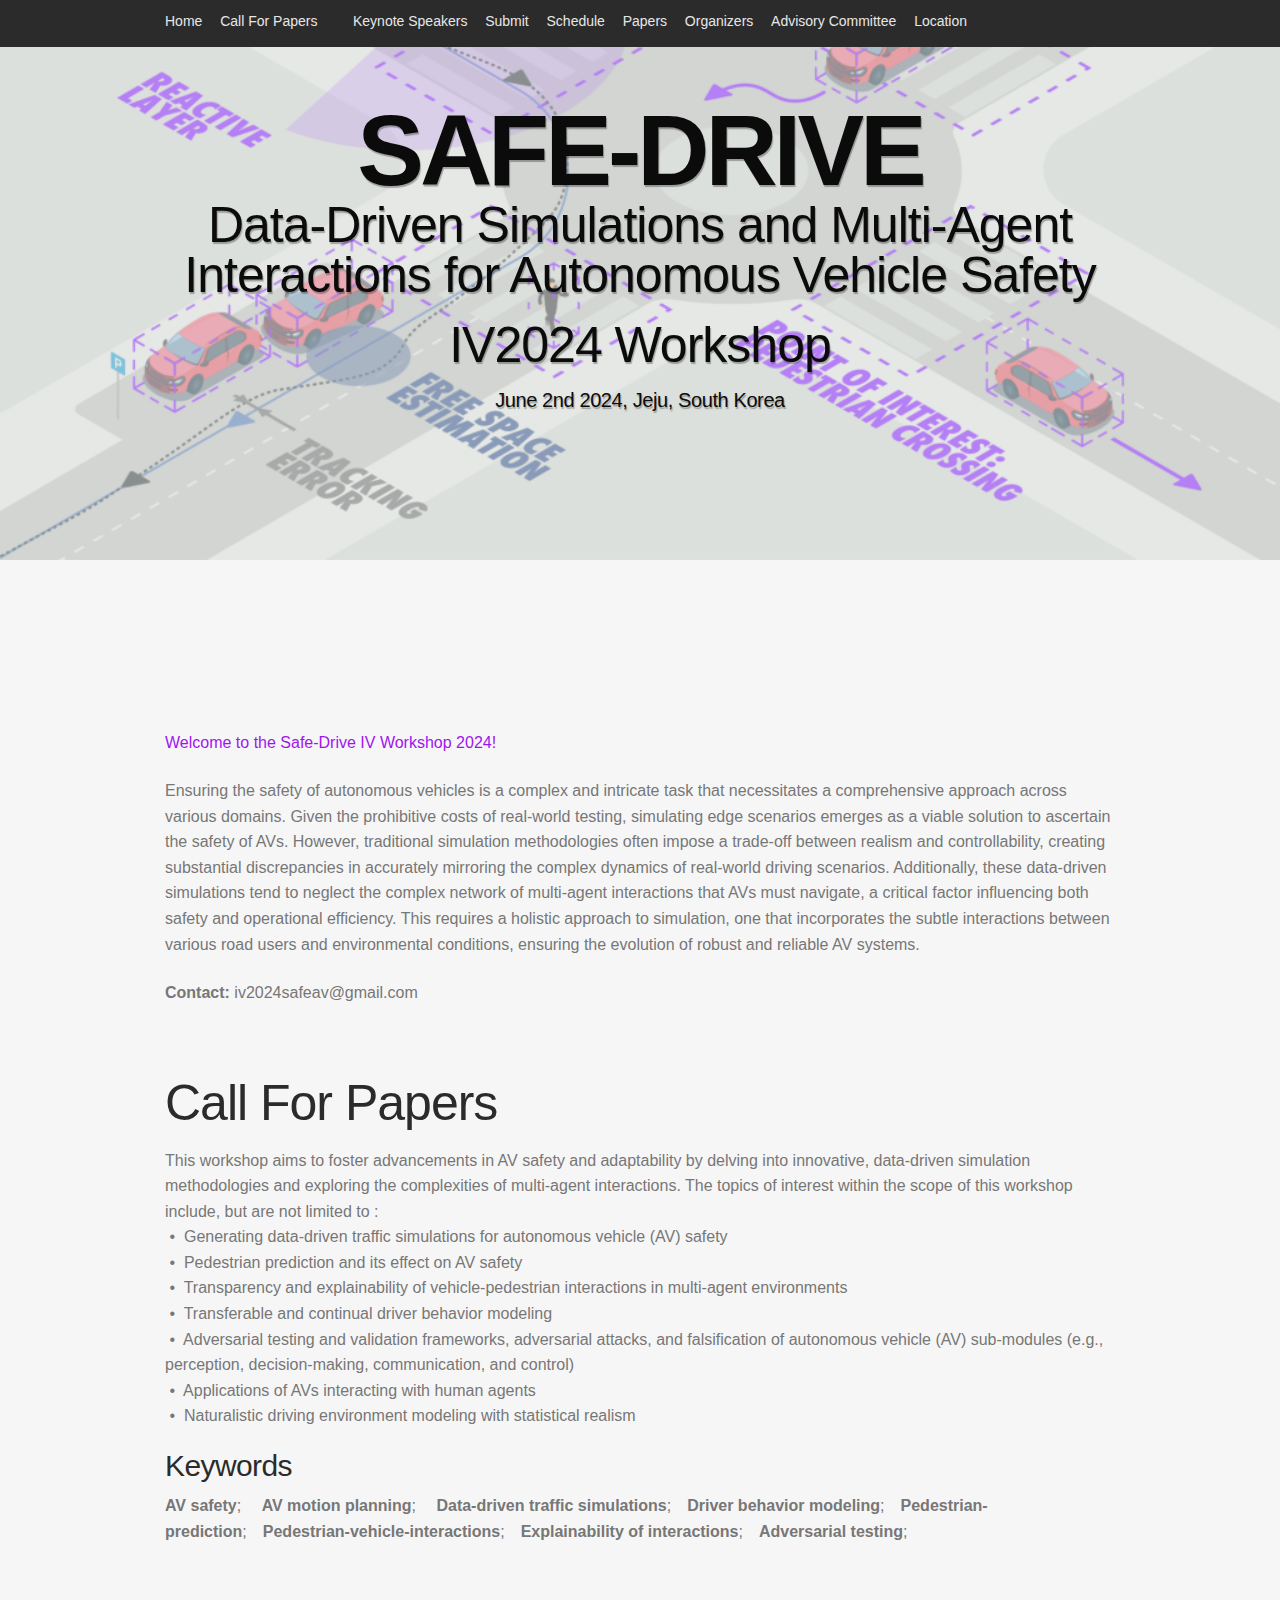
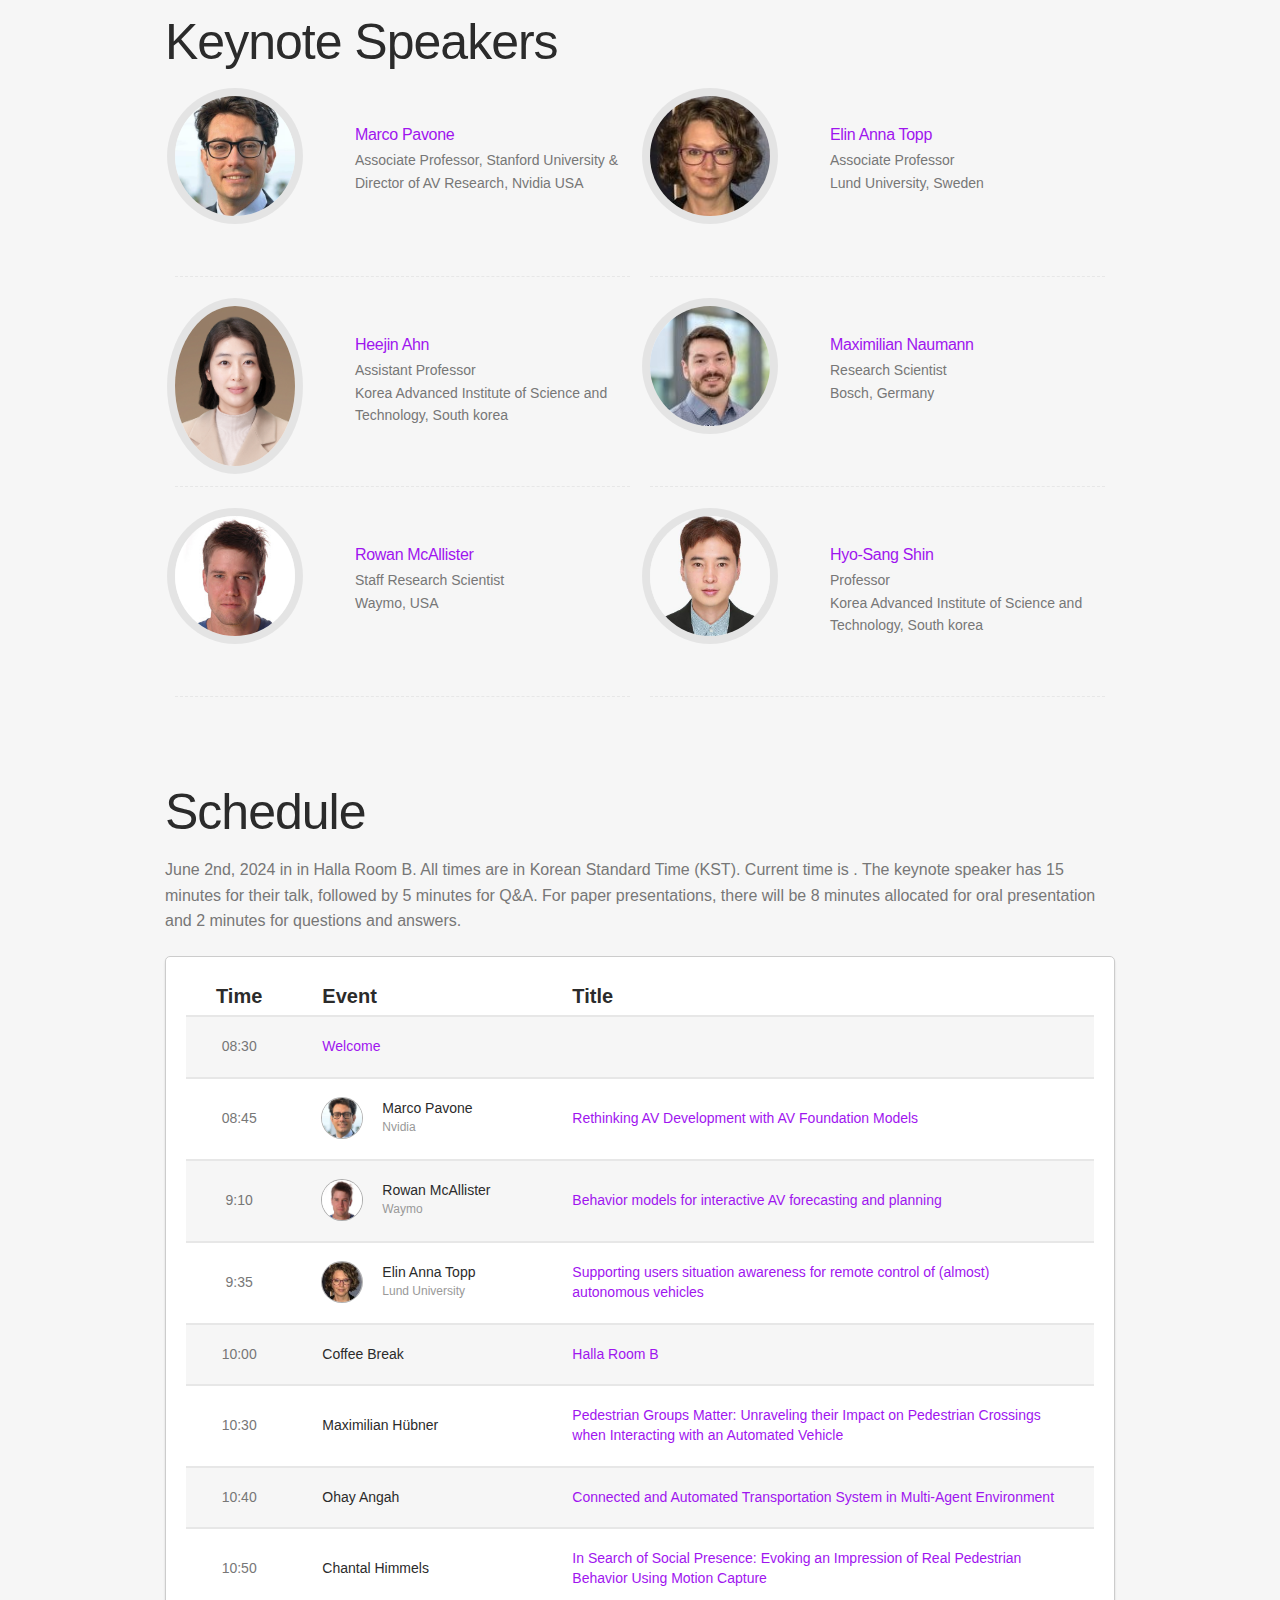
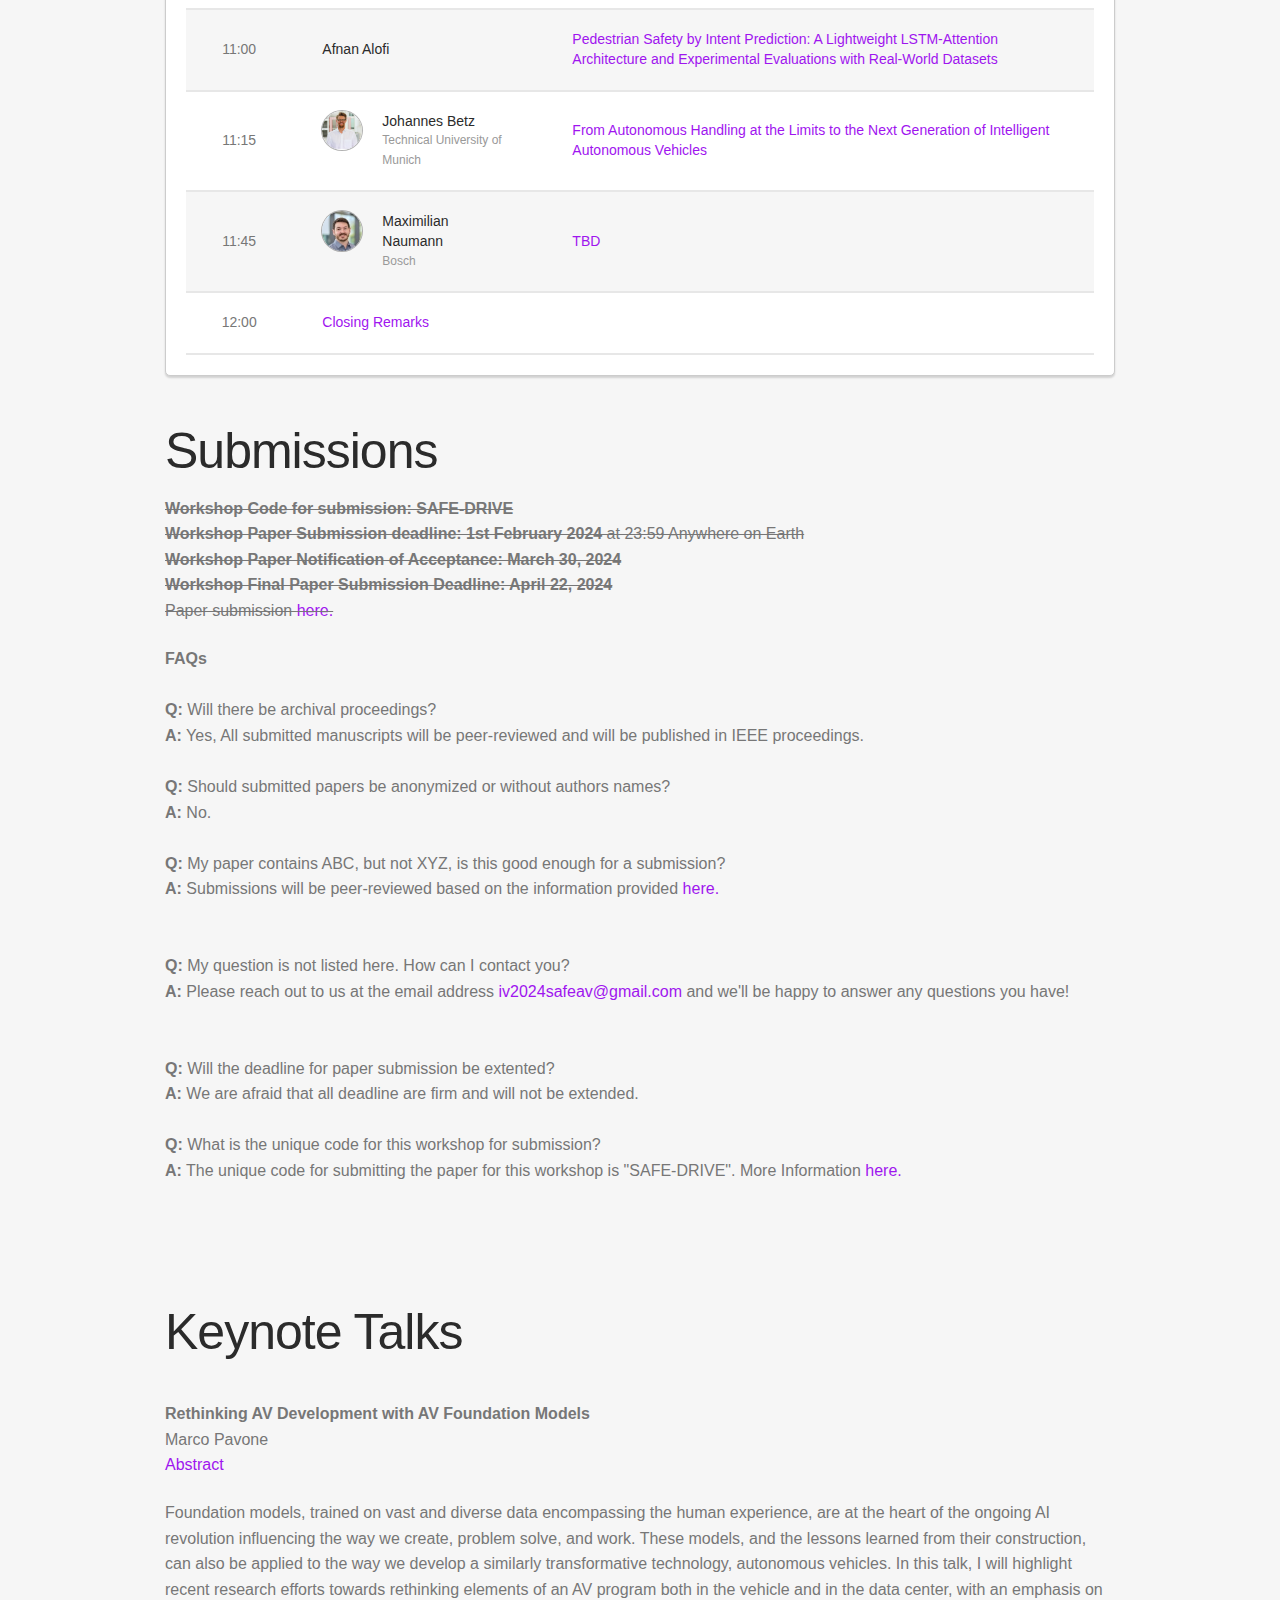
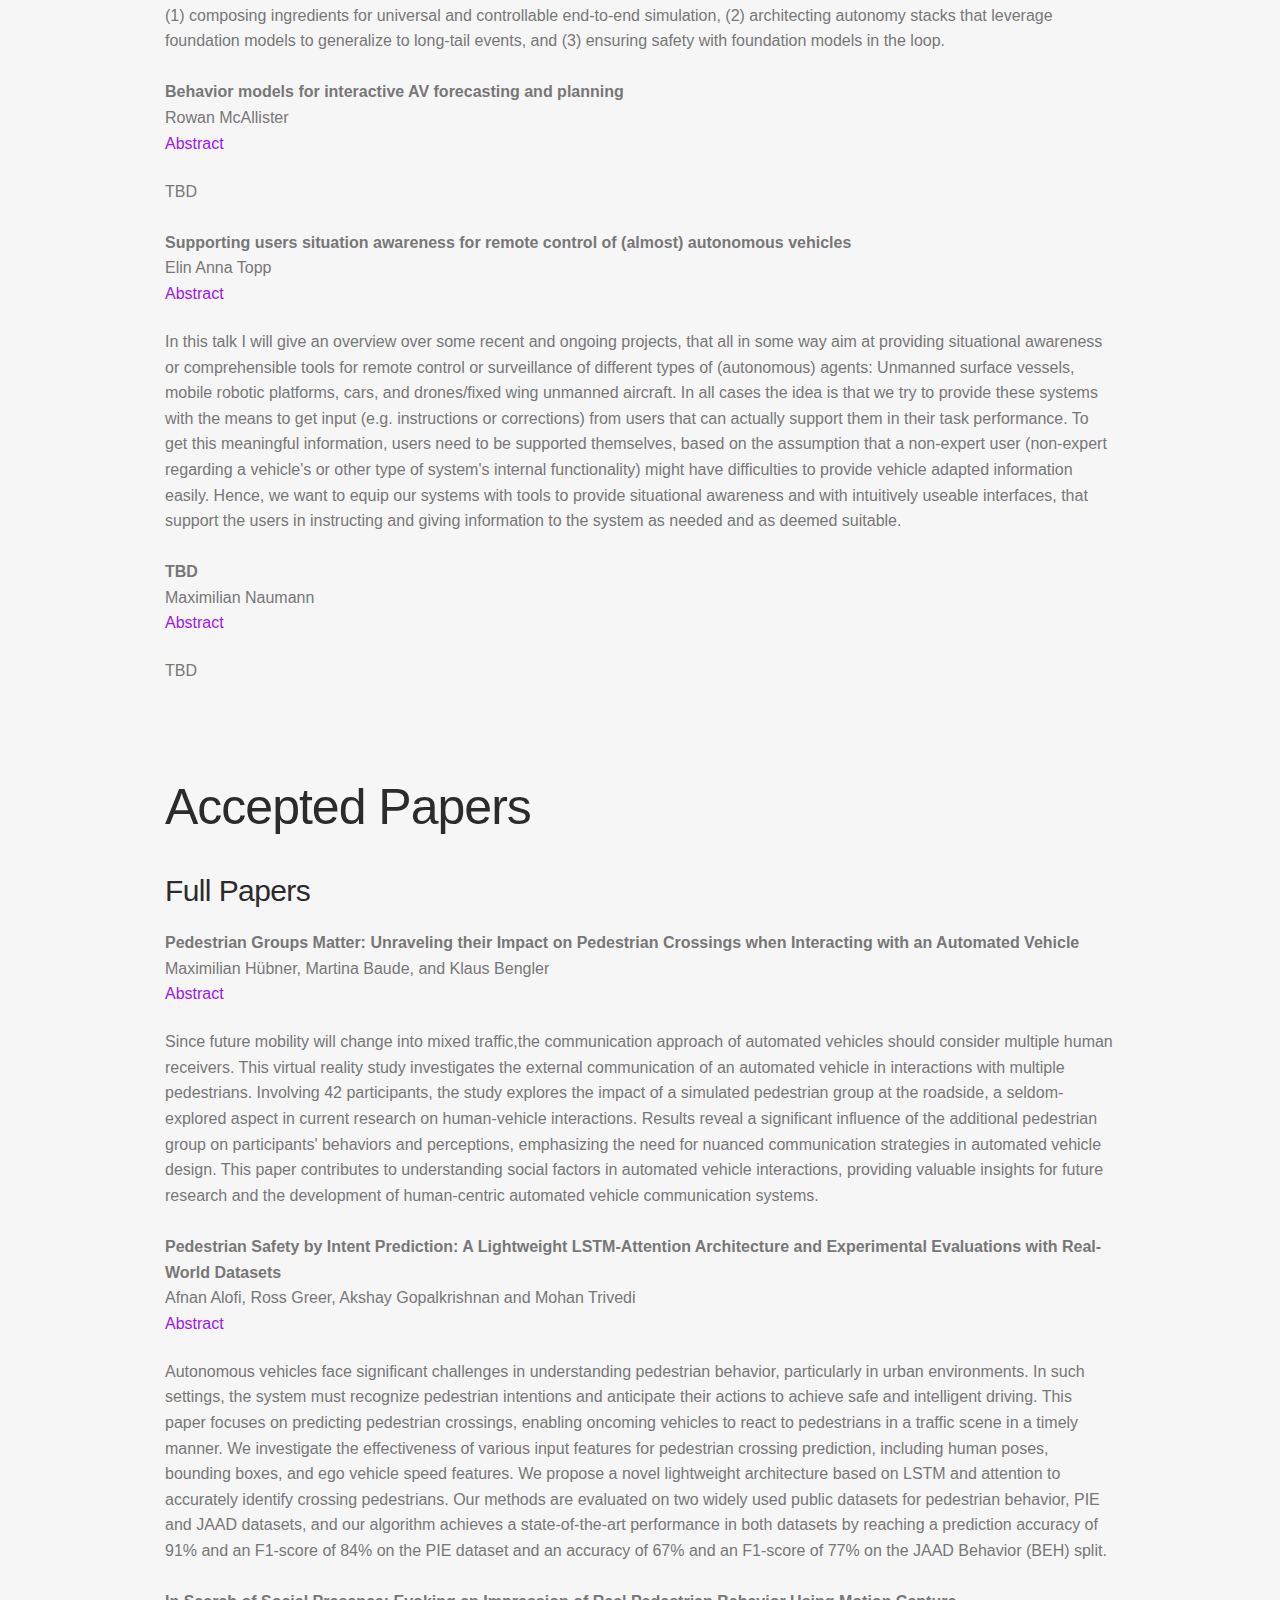
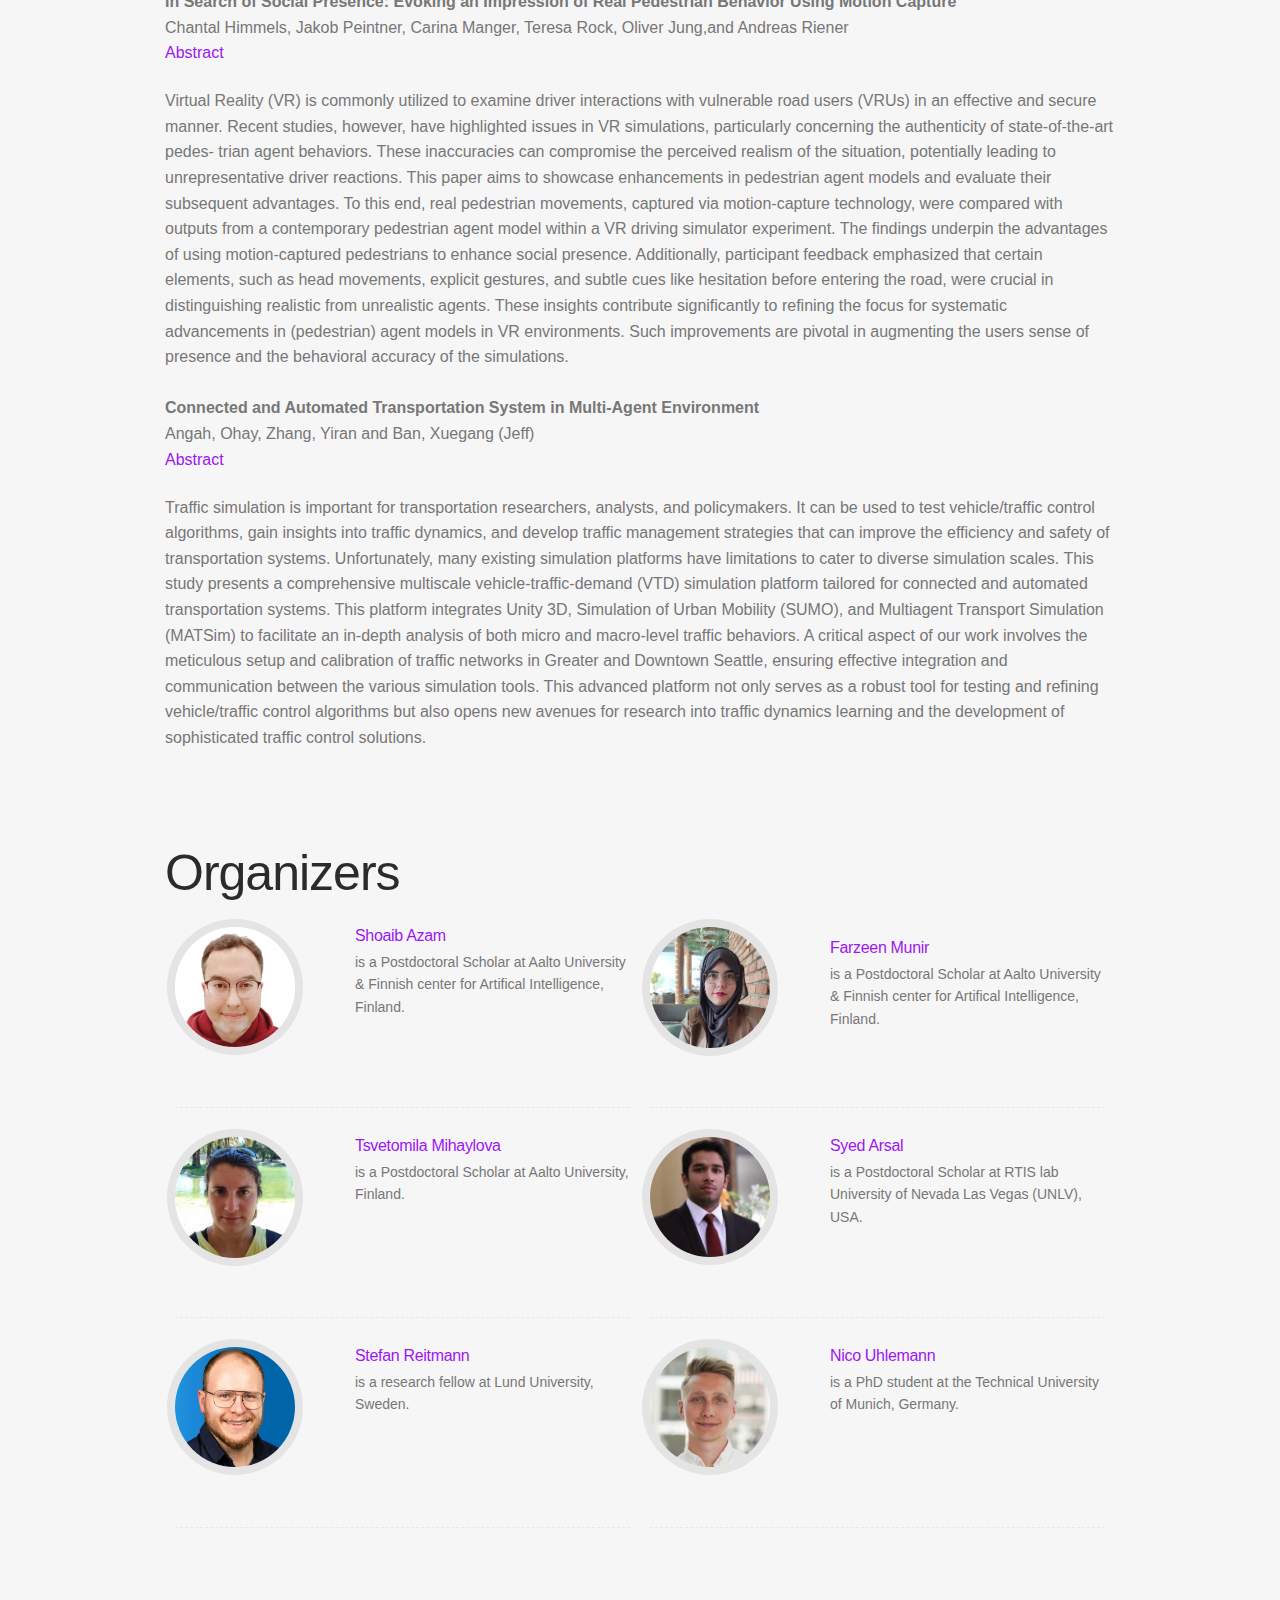
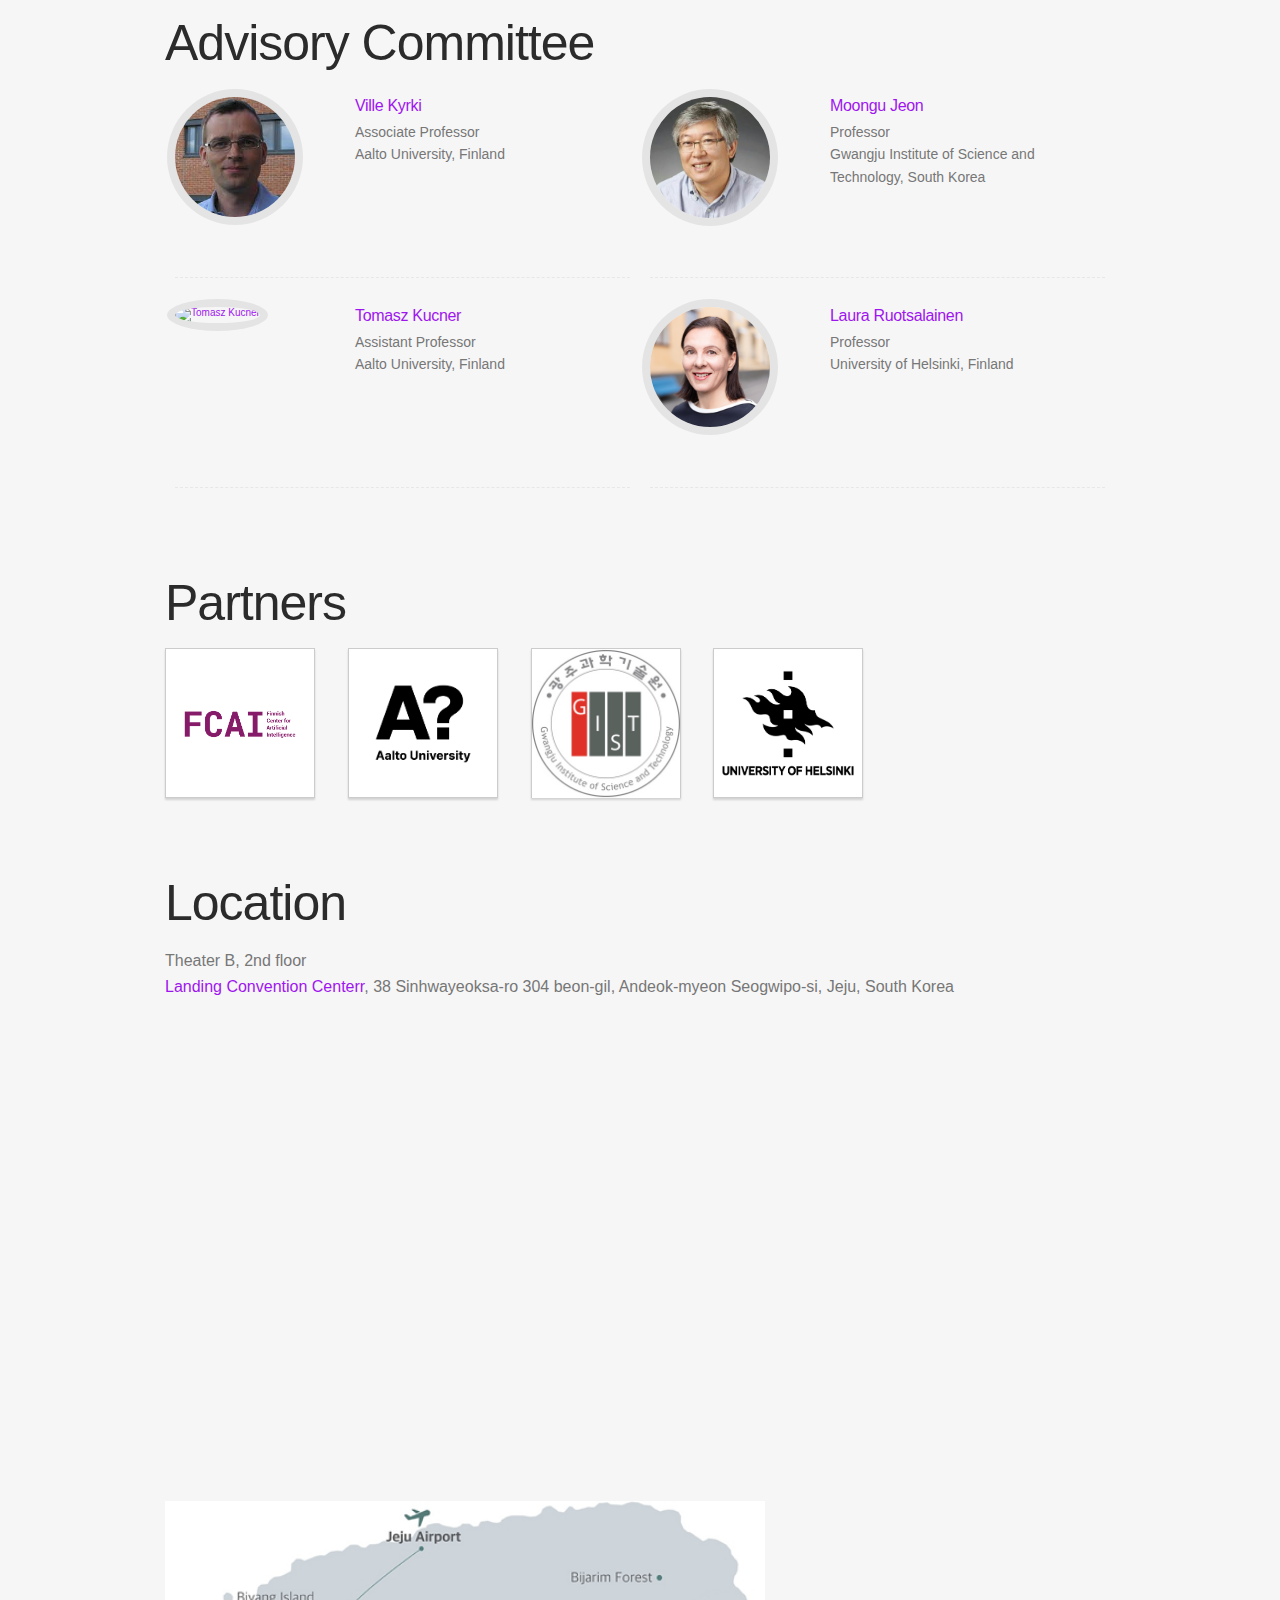
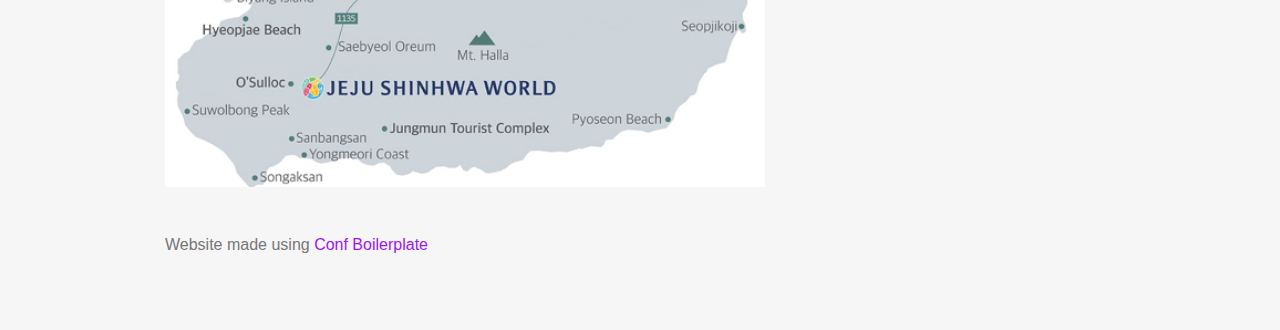
==== index.html @ c41c9f4b "updated" ====
<!doctype html>
<html itemscope itemtype="http://schema.org/Event">
<head><script src="/livereload.js?mindelay=10&amp;v=2&amp;port=1313&amp;path=livereload" data-no-instant defer></script>
  <title itemprop="name">SAFE-DRIVE: Data-Driven Simulations and Multi-Agent Interactions for Autonomous Vehicle Safety</title>

  <meta charset="utf-8">
  <meta name="author" content="SafeAV" />
  <meta name="description" content="IEEE Intelligent Vehicle Symposium (IV), 2024 Workshop">
  <meta name="viewport" content="width=device-width">
  <meta http-equiv="X-UA-Compatible" content="IE=edge,chrome=1">

  <meta name="generator" content="Hugo 0.55.6" />
  <meta property="og:title" content="SAFE-DRIVE: Data-Driven Simulations and Multi-Agent Interactions for Autonomous Vehicle Safety" />
<meta property="og:description" content="IV2024  Workshop" />
<meta property="og:type" content="website" />
<meta property="og:url" content="" />


  <meta name="twitter:card" content="summary"/>
<meta name="twitter:title" content="SAFE-DRIVE: Data-Driven Simulations and Multi-Agent Interactions for Autonomous Vehicle Safety"/>
<meta name="twitter:description" content="IV 2024 Workshop"/>


  

  <link rel="stylesheet" type="text/css" href="https://safeav.github.io/css/main.css">
  

</head>
<body>
  <div class="global">

    <nav id="nav">
  <ul class="wrapper">
    
      <li class="nav-item">
        
        <a href="#Home" title="Home" class="nav-link">
          Home
        </a>
      </li>
    
      <li class="nav-item">
        
        <a href="#Call For Papers" title="Call For Papers" class="nav-link">
          Call For Papers
        </a>
      </li>
      <li class="nav-item">
        
        
    
      <li class="nav-item">
        
        <a href="#speakers" title="KeyNote Speakers" class="nav-link">
          Keynote Speakers
        </a>
      </li>
    
      <li class="nav-item">
        
        <a href="#submit" title="Submit" class="nav-link">
          Submit
        </a>
      </li>
    
      <li class="nav-item">
        
        <a href="#schedule" title="Schedule" class="nav-link">
          Schedule
        </a>
      </li>
    
      <li class="nav-item">
        
        <a href="#papers" title="Accepted Papers" class="nav-link">
          Papers
        </a>
      </li>
    
      
      <li class="nav-item">
        
        <a href="#organizers" title="Organizers" class="nav-link">
          Organizers
        </a>
      </li>
      <li class="nav-item">
        
        <a href="#Advisory Committee" title="Advisory Committee" class="nav-link">
          Advisory Committee
        </a>
      </li>

      <li class="nav-item">
        
        <a href="#location" title="Location" class="nav-link">
          Location
        </a>
      </li>
    
  </ul>
</nav>

<hr>

    

<header class="header">
  <div class="wrapper">
    <h1 class="logo-name">
      <a class="logo-link" href="#" title="SafeAV" itemprop="name">SAFE-DRIVE</a>
      <h2 class="logo-link">Data-Driven Simulations and Multi-Agent Interactions for Autonomous Vehicle Safety</h2>
    </h1>
    <h2 class="logo-link">IV2024 Workshop</h2>
    
    <h2 class="tagline">June 2nd 2024, Jeju, South Korea</h2>
    

    <div class="call-action-area">
      

      
        
        
      

      
    </div>
  </div>
</header>

<hr>


    <div class="content" id="content">
      <div class="wrapper">
        
          <section class="Home" id="Home">
            <h2 class="section-title"><span style="color: #F6F6F6;">Home</span></h2>

<p> <a href="https://ieee-iv.org/2024/" target="_blank">Welcome to the Safe-Drive IV Workshop 2024!</a> </p>

<p itemprop="description">Ensuring the safety of autonomous vehicles is a complex and intricate task that necessitates a comprehensive approach across various domains. Given the prohibitive costs of real-world testing, simulating edge scenarios emerges as a viable solution to ascertain the safety of AVs. However, traditional simulation methodologies often impose a trade-off between realism and controllability, creating substantial discrepancies in accurately mirroring the complex dynamics of real-world driving scenarios. Additionally, these data-driven simulations tend to neglect the complex network of multi-agent interactions that AVs must navigate, a critical factor influencing both safety and operational efficiency. This requires a holistic approach to simulation, one that incorporates the subtle interactions between various road users and environmental conditions, ensuring the evolution of robust and reliable AV systems. </p>





<p>
<b>Contact:</b> iv2024safeav@gmail.com
</p>





          </section>
        
          <section class="Call For Papers" id="Call For Papers">
            <h2 class="section-title">Call For Papers</h2>

<style> 
hide {
  opacity: 0.0;
}
</style>

<style> 
transparent {
  opacity: 0.7;
}
</style>
<p itemprop="description"> This workshop aims to foster advancements in AV safety and adaptability by delving into innovative, data-driven simulation methodologies and exploring the complexities of multi-agent interactions. The topics of interest within the scope of this workshop include, but are not limited to :<br>
  &nbsp;•&nbsp; Generating data-driven traffic simulations for autonomous vehicle (AV) safety<br>
  &nbsp;•&nbsp; Pedestrian prediction and its effect on AV safety <br>
  &nbsp;•&nbsp; Transparency and explainability of vehicle-pedestrian interactions in multi-agent environments <br>
  &nbsp;•&nbsp; Transferable and continual driver behavior modeling<br>
  &nbsp;•&nbsp; Adversarial testing and validation frameworks, adversarial attacks, and falsification of autonomous vehicle (AV) sub-modules (e.g., perception, decision-making, communication, and control)<br>
  &nbsp;•&nbsp; Applications of AVs interacting with human agents <br>
  &nbsp;•&nbsp; Naturalistic driving environment modeling with statistical realism <br>
</p>





<h4>Keywords</h4>
<p itemprop="dates-description">
<b>AV safety</b>; <hide>&rarr;</hide><b>AV motion planning</b>;<hide>&rarr;</hide><b> Data-driven traffic simulations</b>;<hide>&rarr;</hide><b>Driver behavior modeling</b>;<hide>&rarr;</hide><b>Pedestrian-prediction</b>;<hide>&rarr;</hide><b>Pedestrian-vehicle-interactions</b>;<hide>&rarr;</hide><b>Explainability of interactions</b>;<hide>&rarr;</hide><b>Adversarial testing</b>;
</p>

<script>
  
  var countDownDate = new Date("June 02, 2024 23:59:59 UTC").getTime();  
  countDownDate = countDownDate + 1000 * 3600 * 12 

  
  var x = setInterval(function() {

    
    var now = new Date().getTime();

    
    var distance = countDownDate - now;

    
    var days = Math.floor(distance / (1000 * 60 * 60 * 24));
    var hours = Math.floor((distance % (1000 * 60 * 60 * 24)) / (1000 * 60 * 60));
    var minutes = Math.floor((distance % (1000 * 60 * 60)) / (1000 * 60));
    var seconds = Math.floor((distance % (1000 * 60)) / 1000);

    
    var countdown = days + "d " + hours + "h " + minutes + "m " + seconds + "s ";

    
    if (distance < 0) {
      clearInterval(x);
      countdown = "(expired)";  
    }

    document.getElementById("countdown").innerHTML = countdown

  }, 1000);
</script>


          </section>
        
          <section class="speakers" id="speakers">
            <h2 class="section-title">Keynote Speakers</h2>

<meta name="viewport" content="width=device-width, initial-scale=1">
<style>
* {
  box-sizing: border-box;
}

 
.column {
  float: left;
  width: 50%;
  padding: 10px;
}

</style>

<div class="row">
  <div class="column">
    <ul class="speakers-list">
    
      <li class="speakers-item" itemprop="performer" itemscope itemtype="http://schema.org/Person">
        <span class="speaker-photo">
          <a href="https://profiles.stanford.edu/marco-pavone/" target="_blank"><img class="photo" src="https://safeav.github.io/img/marco-pavone.jpg" alt="Marco Pavone" itemprop="image"></a>
        </span>

        <h3 class="speech-title">
        </h3>

        <h3 class="speakers-name"><a href="https://profiles.stanford.edu/marco-pavone/" target="_blank" title="Marco Pavone"> Marco Pavone</a>
        </h3>
        <p class="speakers-bio"> Associate Professor, Stanford University &<br> Director of AV Research, Nvidia USA</p>
        
      </li>

      <li class="speakers-item" itemprop="performer" itemscope itemtype="http://schema.org/Person">
        <span class="speaker-photo">
          <a href="https://ee.kaist.ac.kr/en/professor/ahn-heejin/" target="_blank"><img class="photo" src="https://safeav.github.io/img/prof2.jpg" alt= " Heejin Ahn"  itemprop="image"></a>
        </span>

        <h3 class="speech-title">  
        </h3>

        <h3 class="speakers-name"><a href="https://ee.kaist.ac.kr/en/professor/ahn-heejin/" target="_blank" title="Heejin Ahn"> Heejin Ahn </a>
        </h3>
        <p class="speakers-bio"> Assistant Professor<br> Korea Advanced Institute of Science and Technology, South korea</p>
      </li>
  

      <li class="speakers-item" itemprop="performer" itemscope itemtype="http://schema.org/Person">
        <span class="speaker-photo">
          <a href="https://rowanmcallister.github.io/" target="_blank"><img class="photo" src="https://safeav.github.io/img/rowanSquare.jpg" alt="Rowan McAllister" itemprop="image"></a>
        </span>
        
        <h3 class="speech-title"> 
        </h3>
        
        <h3 class="speakers-name"><a href="https://rowanmcallister.github.io/" target="_blank" title="Rowan McAllister"> Rowan McAllister</a>
        </h3>
        <p class="speakers-bio">Staff Research Scientist <br>Waymo, USA</p>
      </li>


    



    


      
      
    </ul>
  </div>
  <div class="column">
    <ul class="speakers-list">
      
      
      <li class="speakers-item" itemprop="performer" itemscope itemtype="http://schema.org/Person">
        <span class="speaker-photo">
          <a href="https://cs.lth.se/topp-elinanna/" target="_blank"><img class="photo" src="https://safeav.github.io/img/elin.jpg" alt="Elin Anna Topp" itemprop="image"></a>
        </span>
    
        <h3 class="speech-title">
        </h3>
    
        <h3 class="speakers-name"><a href="https://cs.lth.se/topp-elinanna/" target="_blank" title="Elin Anna Topp"> Elin Anna Topp </a>
        </h3>
        <p class="speakers-bio">Associate Professor<br>Lund University, Sweden</p>
      </li>



      <li class="speakers-item" itemprop="performer" itemscope itemtype="http://schema.org/Person">
        <span class="speaker-photo">
          <a href="https://m-naumann.github.io/index.html" target="_blank"><img class="photo" src="https://safeav.github.io/img/max.jpeg" alt="Maximilian Naumann" itemprop="image"></a>
        </span>

        <h3 class="speech-title">
        </h3>

        <h3 class="speakers-name"><a href="https://m-naumann.github.io/index.html" target="_blank" title="Maximilian Naumann"> Maximilian Naumann</a>
        </h3>
        <p class="speakers-bio">Research Scientist <br>Bosch, Germany</p>
      </li>

      <li class="speakers-item" itemprop="performer" itemscope itemtype="http://schema.org/Person">
        <span class="speaker-photo">
          <a href="https://mo.kaist.ac.kr/en/professor/%EC%8B%A0%ED%9A%A8%EC%83%81/" target="_blank"><img class="photo" src="https://safeav.github.io/img/prof3.png" alt="	 Hyo-Sang Shin " itemprop="image"></a>
        </span>

        <h3 class="speech-title">
        </h3>

        <h3 class="speakers-name"><a href="https://mo.kaist.ac.kr/en/professor/%EC%8B%A0%ED%9A%A8%EC%83%81/" target="_blank" title=" Hyo-Sang Shin ">  Hyo-Sang Shin </a>
        </h3>
        <p class="speakers-bio">Professor <br>Korea Advanced Institute of Science and Technology, South korea</p>
      </li>
    
    </ul>
  </div>
</div>

          </section>
        
          
          <section class="schedule" id="schedule">
            <h2 class="section-title">Schedule</h2>
            
            <p> June 2nd, 2024 in in Halla Room B. All times are in Korean Standard Time (KST). Current time is <span id="centraltime"></span>.  The keynote speaker has 15 minutes for their talk, followed by 5 minutes for Q&A. For paper presentations, there will be 8 minutes allocated for oral presentation and 2 minutes for questions and answers.
              
            </p>
            
            <div class="schedule-tbl">
              
              
              
              <table>
                <thead>
                  <tr>
                    <th class="schedule-time">Time</th>
                    <th class="schedule-slot">Event</th>
                    <th class="schedule-description">Title</th>
                  </tr>
                </thead>
                <tbody>
                  
                  
                  <tr>
                    <td class="schedule-time">08:30</td>
                    <td class="schedule-slot">
                      
                      
                      
                      
                      <a href="" target="_blank">Welcome</a>
                      
                      <span class="speakers-company"></span>
                    </td>
                    
                    <td class="schedule-description"></td>
                    
                  </tr>
                  
                  
                  
                  <tr>
                    <td class="schedule-time">08:45</td>
                    <td class="schedule-slot">
                      
                      <span class="speaker-photo">
                        <img class="photo" src="https://safeav.github.io/img/marco-pavone.jpg" alt="Marco Pavone">
                      </span>
                      
                      
                      
                      
                      Marco Pavone
                      
                      <span class="speakers-company"> Nvidia </span>
                    </td>
                    
                    
                    <td class="schedule-description"><a href="#kt1" target="_blank">Rethinking AV Development with AV Foundation Models</a>
                      
                    </tr>
                    
                    
                    
                    <tr>
                      <td class="schedule-time">9:10</td>
                      <td class="schedule-slot">
                        
                        <span class="speaker-photo">
                          <img class="photo" src="https://safeav.github.io/img/rowanSquare.jpg" alt="Rowan McAllister">
                        </span>
                        
                        
                        
                        
                        Rowan McAllister
                        
                        <span class="speakers-company">Waymo</span>
                      </td>
                      
                      
                      <td class="schedule-description"><a href="#kt2" target="_blank">Behavior models for interactive AV forecasting and planning</a>
                        
                      </tr>
                      
                      
                      
                      <tr>
                        <td class="schedule-time">9:35</td>
                        <td class="schedule-slot">
                          
                          <span class="speaker-photo">
                            <img class="photo" src="https://safeav.github.io/img/elin.jpg" alt="Elin Anna Topp">
                          </span>
                          
                          
                          
                          
                          Elin Anna Topp
                          
                          <span class="speakers-company"> Lund University</span>
                        </td>
                        
                        
                        <td class="schedule-description"><a href="#kt3" target="_blank">Supporting users situation awareness for remote control of (almost) autonomous vehicles</a>
                          
                        </tr>
                        
                        <tr>
                          <td class="schedule-time">10:00</td>
                          <td class="schedule-slot">
                            
                            Coffee Break
                            
                            <span class="speakers-company"></span>
                          </td>
                          
                          
                          <td class="schedule-description"><a href="" target="_blank">Halla Room B</a>
                            
                          </tr>
                          
                          <tr>
                            <td class="schedule-time">10:30</td>
                            <td class="schedule-slot">
                              
                              
                              
                              
                              Maximilian Hübner
                              
                              <span class="speakers-company"></span>
                            </td>
                            
                            
                            <td class="schedule-description"><a href="#p1" target="_blank">Pedestrian Groups Matter: Unraveling their Impact on Pedestrian Crossings when Interacting with an Automated Vehicle </a>
                              
                            </tr>
                            
                            <tr>
                              <td class="schedule-time">10:40</td>
                              <td class="schedule-slot">
                                
                                
                                
                                
                                Ohay Angah
                                
                                <span class="speakers-company"></span>
                              </td>
                              
                              
                              <td class="schedule-description"><a href="#p4"  target="_blank">Connected and Automated Transportation System in Multi-Agent Environment</a>
                                
                              </tr>
                              <tr>
                                <td class="schedule-time">10:50</td>
                                <td class="schedule-slot">
                                  
                                  
                                  
                                  
                                  Chantal Himmels
                                  
                                  <span class="speakers-company"></span>
                                </td>
                                
                                
                                <td class="schedule-description"><a href="#p3"  target="_blank">In Search of Social Presence: Evoking an Impression of Real Pedestrian Behavior Using Motion Capture</a>
                                  
                                </tr>
                                
                                <tr>
                                  <td class="schedule-time">11:00</td>
                                  <td class="schedule-slot">
                                    
                                    
                                    
                                    
                                    Afnan Alofi
                                    
                                    <span class="speakers-company"></span>
                                  </td>
                                  
                                  
                                  <td class="schedule-description"><a href="#p2" target="_blank">Pedestrian Safety by Intent Prediction: A Lightweight LSTM-Attention Architecture and Experimental Evaluations with Real-World Datasets</a>
                                    
                                  </tr>
                                  
                                  
                                  
                                  
                                  
                                  
                                  <tr>
                                    <td class="schedule-time">11:15</td>
                                    <td class="schedule-slot">
                                      
                                      <span class="speaker-photo">
                                        <img class="photo" src="https://safeav.github.io/img/betz.png" alt="Johannes Betz ">
                                      </span>
                                      
                                      
                                      
                                      
                                      Johannes Betz 
                                      
                                      <span class="speakers-company">  Technical University of Munich</span>
                                    </td>
                                    
                                    
                                    <td class="schedule-description"><a href="" target="_blank">From Autonomous Handling at the Limits to the Next Generation of Intelligent Autonomous Vehicles</a>
                                      
                                    </tr>
                                    
                                    
                                    
                                    
                                    
                                    
                                    
                                    
                                    <tr>
                                      <td class="schedule-time">11:45</td>
                                      <td class="schedule-slot">
                                        
                                        <span class="speaker-photo">
                                          <img class="photo" src="https://safeav.github.io/img/max.jpeg" alt="Maximilian Naumann" >
                                        </span>
                                        
                                        
                                        
                                        
                                        Maximilian Naumann
                                        
                                        <span class="speakers-company">Bosch</span>
                                      </td>
                                      
                                      
                                      <td class="schedule-description"><a href="#kt4" target="_blank">TBD</a>
                                        
                                      </tr>     
                                      <tr>
                                        <td class="schedule-time">12:00</td>
                                        <td class="schedule-slot">
                                          
                                          
                                          
                                          
                                          <a href="" target="_blank">Closing Remarks</a>
                                          
                                          <span class="speakers-company"></span>
                                        </td>
                                        
                                        <td class="schedule-description"></td>
                                        
                                      </tr>
                                      
                                      
                                    </tbody>
                                  </table>
                                </div> 
                                
                                
                                
                                <script>
                                  
                                  var x = setInterval(function() {
                                    var d = new Date();
                                    var n = d.toLocaleTimeString("en-US", {timeZone: "Asia/Seoul", hour: '2-digit', minute:'2-digit', hour12: false})
                                    document.getElementById("centraltime").innerHTML = n
                                  }, 1000);
                                  </script> 



  
  
</section>
<section class="submit" id="submit">
  <h2 class="section-title">Submissions</h2>
  <style>
     
    del {
      text-decoration: line-through;
    }
  </style>

<p itemprop="call-details">
  <del><b>Workshop Code for submission: SAFE-DRIVE</b><br><del>
<b>Workshop Paper Submission deadline: 1st February 2024</b> at 23:59 Anywhere on Earth<br>
<b>Workshop Paper Notification of Acceptance: March 30, 2024</b><br>
<b>Workshop Final Paper Submission Deadline: April 22, 2024</b> <br>
Paper submission   <a href="https://its.papercept.net/conferences/scripts/start.pl" target="_blank">here.</a><br>




</p>



<p>
<b>FAQs</b><br>
<br>
<b>Q:</b> Will there be archival proceedings?<br>
<b>A:</b> Yes, All submitted manuscripts will be peer-reviewed and will be published in IEEE proceedings.<br>
<br>
<b>Q:</b> Should submitted papers be anonymized or without authors names? <br>
<b>A:</b> No.<br>
<br>
<b>Q:</b> My paper contains ABC, but not XYZ, is this good enough for a submission?<br>
<b>A:</b> Submissions will be peer-reviewed based on the information provided <a href="https://ieee-iv.org/2024/call-for-workshops-proposals/" target="_blank">here.</a><br>
<br>
<br>
<b>Q:</b> My question is not listed here. How can I contact you?<br>
<b>A:</b> Please reach out to us at the email address <a href="iv2024safeav@gmail.com /" target="_blank">iv2024safeav@gmail.com</a> and we'll be happy to answer any questions you have!<br>
<br>
<br>
<b>Q:</b> Will the deadline for paper submission be extented?<br>
<b>A:</b> We are afraid that all deadline are firm and will not be extended. <br>
<br>
<b>Q:</b> What is the unique code for this workshop for submission?<br>
<b>A:</b> The unique code for submitting the paper for this workshop is "SAFE-DRIVE". More Information <a href="https://ieee-iv.org/2024/call-for-workshops-proposals/" target="_blank">here.</a><br>
<br>
<br>
</p>





</section>
        
          <section class="keynote" id="keynote">
            
<h2 class="section-title">Keynote Talks</h2>


<br><br>




<p>

<b id="kt1">Rethinking AV Development with AV Foundation Models</b><br>
Marco Pavone   <br>
<a href="#kt1" target="_blank">Abstract</a> 
<p id="paragraph1k">Foundation models, trained on vast and diverse data encompassing the human experience, are at the heart of the ongoing AI revolution influencing the way we create, problem solve, and work. These models, and the lessons learned from their construction, can also be applied to the way we develop a similarly transformative technology, autonomous vehicles. In this talk, I will highlight recent research efforts towards rethinking elements of an AV program both in the vehicle and in the data center, with an emphasis on (1) composing ingredients for universal and controllable end-to-end simulation, (2) architecting autonomy stacks that leverage foundation models to generalize to long-tail events, and (3) ensuring safety with foundation models in the loop.

<br><br> 

<b id="kt2">Behavior models for interactive AV forecasting and planning</b><br>
Rowan McAllister  <br>
<a href="#paragraph2k" target="_blank">Abstract</a> 
<p id="paragraph2k"> TBD

<br><br> 

<b id="kt3" >Supporting users situation awareness for remote control of (almost) autonomous vehicles</b><br>
Elin Anna Topp <br>
<a href="#paragraph3k" target="_blank">Abstract</a> 
<p id="paragraph3k">In this talk I will give an overview over some recent and ongoing projects, that all in some way aim at providing situational awareness or comprehensible tools for remote control or surveillance of different types of (autonomous) agents: Unmanned surface vessels, mobile robotic platforms, cars, and drones/fixed wing unmanned aircraft.
 
  In all cases the idea is that we try to provide these systems with the means to get input (e.g. instructions or corrections) from users that can actually support them in their task performance. To get this meaningful information, users need to be supported themselves, based on the assumption that a non-expert user (non-expert regarding a vehicle's or other type of system's internal functionality) might have difficulties to provide vehicle adapted information easily. Hence, we want to equip our systems with tools to provide situational awareness and with intuitively useable interfaces, that support the users in instructing and giving information to the system as needed and as deemed suitable.

<br><br> 

<b id="kt4" >TBD</b><br>
Maximilian Naumann  <br>
<a href="#paragraph4k" target="_blank">Abstract</a> 
<p id="paragraph4k">TBD

<br><br> 



</p>









          </section>
        
          
</section>
        
          <section class="papers" id="papers">
            
<h2 class="section-title">Accepted Papers</h2>


<br><br>


<h4 class="section-title">Full Papers</h4>
<br>

<p>

<b id="p1" >Pedestrian Groups Matter: Unraveling their Impact on Pedestrian Crossings when Interacting with an Automated Vehicle</b><br>
Maximilian Hübner, Martina Baude, and Klaus Bengler  <br>
<a href="#paragraph1" target="_blank">Abstract</a> 
<p id="paragraph1">Since future mobility will change into mixed traffic,the communication approach of automated vehicles should consider multiple human receivers. This virtual reality study investigates the external communication of an automated vehicle
  in interactions with multiple pedestrians. Involving 42
  participants, the study explores the impact of a simulated
  pedestrian group at the roadside, a seldom-explored aspect in
  current research on human-vehicle interactions. Results reveal
  a significant influence of the additional pedestrian group on
  participants' behaviors and perceptions, emphasizing the need
  for nuanced communication strategies in automated vehicle
  design. This paper contributes to understanding social factors in
  automated vehicle interactions, providing valuable insights for
  future research and the development of human-centric
  automated vehicle communication systems.

<br><br> 

<b id="p2" >Pedestrian Safety by Intent Prediction: A Lightweight LSTM-Attention Architecture and Experimental Evaluations with Real-World Datasets</b><br>
Afnan Alofi, Ross Greer, Akshay Gopalkrishnan and  Mohan Trivedi <br>
<a href="#paragraph2" target="_blank">Abstract</a> 
<p id="paragraph2">Autonomous vehicles face significant challenges in
  understanding pedestrian behavior, particularly in urban environments. In such settings, the system must recognize pedestrian
  intentions and anticipate their actions to achieve safe and
  intelligent driving. This paper focuses on predicting pedestrian
  crossings, enabling oncoming vehicles to react to pedestrians in a
  traffic scene in a timely manner. We investigate the effectiveness
  of various input features for pedestrian crossing prediction,
  including human poses, bounding boxes, and ego vehicle speed
  features. We propose a novel lightweight architecture based on
  LSTM and attention to accurately identify crossing pedestrians.
  Our methods are evaluated on two widely used public datasets for
  pedestrian behavior, PIE and JAAD datasets, and our algorithm
  achieves a state-of-the-art performance in both datasets by
  reaching a prediction accuracy of 91% and an F1-score of
  84% on the PIE dataset and an accuracy of 67% and an F1-score of 77% on the JAAD Behavior (BEH) split.

<br><br> 

<b id="p3" >In Search of Social Presence: Evoking an Impression of Real Pedestrian Behavior Using Motion Capture</b><br>
Chantal Himmels, Jakob Peintner, Carina Manger, Teresa Rock, Oliver Jung,and Andreas Riener<br>
<a href="#paragraph3" target="_blank">Abstract</a> 
<p id="paragraph3">Virtual Reality (VR) is commonly utilized to examine driver interactions with vulnerable road users
(VRUs) in an effective and secure manner. Recent studies,
however, have highlighted issues in VR simulations, particularly concerning the authenticity of state-of-the-art pedes-
trian agent behaviors. These inaccuracies can compromise
the perceived realism of the situation, potentially leading to
unrepresentative driver reactions. This paper aims to showcase enhancements in pedestrian agent models and evaluate
their subsequent advantages. To this end, real pedestrian
movements, captured via motion-capture technology, were
compared with outputs from a contemporary pedestrian
agent model within a VR driving simulator experiment. The
findings underpin the advantages of using motion-captured
pedestrians to enhance social presence. Additionally, participant feedback emphasized that certain elements, such as
head movements, explicit gestures, and subtle cues like hesitation before entering the road, were crucial in distinguishing
realistic from unrealistic agents. These insights contribute
significantly to refining the focus for systematic advancements
in (pedestrian) agent models in VR environments. Such improvements are pivotal in augmenting the users sense of
presence and the behavioral accuracy of the simulations.

<br><br> 

<b id="p4" >Connected and Automated Transportation System in Multi-Agent Environment</b><br>
Angah, Ohay, Zhang, Yiran and Ban, Xuegang (Jeff) <br>
<a href="#paragraph4" target="_blank">Abstract</a> 
<p id="paragraph4">Traffic simulation is important for transportation
researchers, analysts, and policymakers. It can be used to test
vehicle/traffic control algorithms, gain insights into traffic
dynamics, and develop traffic management strategies that can
improve the efficiency and safety of transportation systems.
Unfortunately, many existing simulation platforms have
limitations to cater to diverse simulation scales. This study
presents a comprehensive multiscale vehicle-traffic-demand
(VTD) simulation platform tailored for connected and
automated transportation systems. This platform integrates
Unity 3D, Simulation of Urban Mobility (SUMO), and
Multiagent Transport Simulation (MATSim) to facilitate an in-depth analysis of both micro and macro-level traffic behaviors.
A critical aspect of our work involves the meticulous setup and
calibration of traffic networks in Greater and Downtown Seattle,
ensuring effective integration and communication between the
various simulation tools. This advanced platform not only serves
as a robust tool for testing and refining vehicle/traffic control
algorithms but also opens new avenues for research into traffic
dynamics learning and the development of sophisticated traffic
control solutions.

<br><br> 



</p>









          </section>
        
          
         
          
          
          
          <section class="organizers" id="organizers">
          <h2 class="section-title">Organizers</h2>


            <meta name="viewport" content="width=device-width, initial-scale=1">
            <style>
            * {
              box-sizing: border-box;
            }
            
             
            .column {
              float: left;
              width: 50%;
              padding: 10px;
            }
          </style>

            <div class="row" id="conference-organizers">
              <div class="column" id="conference-organizers">
                <ul class="organizers-list">
                  <li class="organizers-item" itemprop="performer" itemscope itemtype="http://schema.org/Person">
                    <span class="organizer-photo">
                      <a href="https://azamshoaib.github.io/" target="_blank"><img class="photo" src="https://safeav.github.io/img/shoaib.png" alt="shoaib Azam" itemprop="image"></a>
                    </span>
                    
                    <h3 class="organizers-name"><a href="https://azamshoaib.github.io/" target="_blank" title="shaoib Azam"> Shoaib Azam</a>
                    </h3>
                    <p class="organizers-bio">is a Postdoctoral Scholar at Aalto University & Finnish center for Artifical Intelligence, Finland.</p>
                    
                    
                  </li>
                  
                  <li class="organizers-item" itemprop="performer" itemscope itemtype="http://schema.org/Person">
                    <span class="organizer-photo">
                      <a href="https://tsvm.github.io/" target="_blank"><img class="photo" src="https://safeav.github.io/img/sweta.png" alt="Tsvetomila Mihaylova" itemprop="image"></a>
                    </span>
                    
                    <h3 class="organizers-name"><a href="https://tsvm.github.io/" target="_blank" title="Tsvetomila Mihaylova"> Tsvetomila Mihaylova</a>
                    </h3>
                    <p class="organizers-bio">is a Postdoctoral Scholar at Aalto University, Finland. </p>
                    
                    
                  </li>
                  
                  <li class="organizers-item" itemprop="performer" itemscope itemtype="http://schema.org/Person">
                    <span class="organizer-photo">
                      <a href="https://reitmania.github.io/" target="_blank"><img class="photo" src="https://safeav.github.io/img/stephen.png" alt="Stefan Reitmann" itemprop="image"></a>
                    </span>
                    
                    <h3 class="organizers-name"><a href="https://reitmania.github.io/" target="_blank" title="Stefan Reitmann"> Stefan Reitmann</a>
                    </h3>
                    <p class="organizers-bio">is a research fellow at Lund University, Sweden.</p>
                    
                    
                  </li>
                </ul>
              </div>
              
              <div class="column" id="conference-organizers">
                <ul class="organizers-list">
                  <li class="organizers-item" itemprop="performer" itemscope itemtype="http://schema.org/Person">
          <br>
          <span class="organizer-photo">
            <a href="https://munirfarzeen.github.io./" target="_blank"><img class="photo" src="https://safeav.github.io/img/fm.jpg" alt="Farzeen Munir  " itemprop="image"></a>
          </span>
          
          <h3 class="organizers-name"><a href="https://munirfarzeen.github.io./" target="_blank" title="Farzeen Munir "> Farzeen Munir  </a>
          </h3>
          <p class="organizers-bio">is a Postdoctoral Scholar at Aalto University & Finnish center for Artifical Intelligence, Finland.</p>
          
          
        </li>
        
        <li class="organizers-item" itemprop="performer" itemscope itemtype="http://schema.org/Person">
          <span class="organizer-photo">
            <a href="https://arsalsyed.github.io/" target="_blank"><img class="photo" src="https://safeav.github.io/img/arsal.png" alt="Syed Arsal " itemprop="image"></a>
          </span>
          
          <h3 class="organizers-name"><a href="https://arsalsyed.github.io/" target="_blank" title="Arsal Syed">  Syed Arsal</a>
          </h3>
          <p class="organizers-bio">is a Postdoctoral Scholar at RTIS lab University of Nevada Las Vegas (UNLV), USA.</p>
          
          
        </li>
        
        <li class="organizers-item" itemprop="performer" itemscope itemtype="http://schema.org/Person">
          <span class="organizer-photo">
            <a href="https://www.mos.ed.tum.de/ftm/personen/mitarbeiter/nico-uhlemann-dipl-ing/" target="_blank"><img class="photo" src="https://safeav.github.io/img/nico.png" alt="Nico Uhlemann" itemprop="image"></a>
          </span>
          
          <h3 class="organizers-name"><a href="https://www.mos.ed.tum.de/ftm/personen/mitarbeiter/nico-uhlemann-dipl-ing//" target="_blank" title="Nico Uhlemann"> Nico Uhlemann </a>
          </h3>
          <p class="organizers-bio">is a PhD student at the Technical University of Munich, Germany.</p>
          
          
          
        </li>
      </ul>
    </div>
  </div>
</section>


<section class="organizers" id="Advisory Committee">
  <h2 class="section-title">Advisory Committee</h2>

  <meta name="viewport" content="width=device-width, initial-scale=1">
  <style>
  * {
    box-sizing: border-box;
  }
  
   
  .column {
    float: left;
    width: 50%;
    padding: 10px;
  }
</style>
  <div class="row" id="conference-organizers">
    
    
    <div class="column" id="conference-organizers">
      <ul class="organizers-list">
        
        <li class="organizers-item" itemprop="performer" itemscope itemtype="http://schema.org/Person">
          <span class="organizer-photo">
            <a href="https://www.aalto.fi/en/people/ville-kyrki" target="_blank"><img class="photo" src="https://safeav.github.io/img/ville.png" alt="Ville Kyrki" itemprop="image"></a>
          </span>
          <h3 class="organizers-name"><a href="https://www.aalto.fi/en/people/ville-kyrki/" target="_blank" title="Ville Kyrki">Ville Kyrki </a></h3>
          <p class="speakers-bio">Associate Professor<br>Aalto University, Finland</p>
        </li>

        <li class="organizers-item" itemprop="performer" itemscope itemtype="http://schema.org/Person">
          <span class="organizer-photo">
            <a href="https://www.aalto.fi/en/people/tomasz-kucner" target="_blank"><img class="photo" src="https://safeav.github.io/img/tomasz.jpg" alt="Tomasz Kucner " itemprop="image"></a>
          </span>
          <h3 class="organizers-name"><a href="https://www.aalto.fi/en/people/tomasz-kucner" target="_blank" title="Tomasz Kucner  "> Tomasz Kucner   </a></h3>
          <p class="speakers-bio">Assistant Professor <br>Aalto University, Finland</p>
        </li>

        
      </ul>
    </div>
    
    <div class="column" id="conference-organizers">
      <ul class="organizers-list">
        
        <li class="organizers-item" itemprop="performer" itemscope itemtype="http://schema.org/Person">
          <span class="organizer-photo">
            <a href="https://sites.google.com/view/mlv/people/professor" target="_blank"><img class="photo" src="https://safeav.github.io/img/prof.jpg" alt="Moongu Jeon" itemprop="image"></a>
          </span>
          <h3 class="organizers-name"><a href="https://sites.google.com/view/mlv/people/professor" target="_blank" title="Moongu Jeon"> Moongu Jeon </a></h3>
          <p class="speakers-bio">Professor <br>Gwangju Institute of Science and Technology, South Korea</p>
        </li>
    
        <li class="organizers-item" itemprop="performer" itemscope itemtype="http://schema.org/Person">
          <span class="organizer-photo">
            <a href="https://researchportal.helsinki.fi/en/persons/laura-ruotsalainen/" target="_blank"><img class="photo" src="https://safeav.github.io/img/lora.png" alt="Laura Ruotsalainen" itemprop="image"></a>
          </span>
          <h3 class="organizers-name"><a href="https://researchportal.helsinki.fi/en/persons/laura-ruotsalainen" target="_blank" title="Laura Ruotsalainen"> Laura Ruotsalainen </a></h3>
          <p class="speakers-bio">Professor<br>University of Helsinki, Finland</p>
        </li>
      
        
      </ul>
    </div>
    
  </div>
</section>



    
    
    
   
     
      
      <section class="sponsors" id="sponsors">
        <h2 class="section-title">Partners</h2>
        
        
        
        <ul class="sponsors-list">
          
          <li class="sponsor-item" itemscope itemtype="http://schema.org/Organization">
            <a href="https://fcai.fi/" class="sponsor--link" itemprop="url" target="_blank">
              <img src="https://safeav.github.io/img/fcai.png" alt="fcai" class="photo" itemprop="image">
            </a>
          </li>
          
     
      
          
          <li class="sponsor-item" itemscope itemtype="http://schema.org/Organization">
            <a href="https://www.aalto.fi/fi" class="sponsor--link" itemprop="url" target="_blank">
              <img src="https://safeav.github.io/img/aalto.png" alt="Aalto" class="photo" itemprop="image">
            </a>
          </li>
          
     
     
          
          <li class="sponsor-item" itemscope itemtype="http://schema.org/Organization">
            <a href="https://www.gist.ac.kr/en/main.html" class="sponsor--link" itemprop="url" target="_blank">
              <img src="https://safeav.github.io/img/gist.jpg" alt="GIST" class="photo" itemprop="image">
            </a>
          </li>
          
      
          <li class="sponsor-item" itemscope itemtype="http://schema.org/Organization">
            <a href="https://www.helsinki.fi/en" class="sponsor--link" itemprop="url" target="_blank">
              <img src="https://safeav.github.io/img/hel.jpg" alt="hel" class="photo" itemprop="image">
            </a>
          </li>
          
        </ul> 
        
        <section class="location" id="location">
          <h2 class="section-title">Location</h2>
        
        
        
        <p>
        Theater B, 2nd floor</br>
        <a href="https://maps.app.goo.gl/po4tvvp1XrfHxavT9" target="_blank">Landing Convention Centerr</a>,  38 Sinhwayeoksa-ro 304 beon-gil, Andeok-myeon Seogwipo-si, Jeju, South Korea
        </p>
        
        
        <iframe src="https://www.google.com/maps/embed?pb=!1m18!1m12!1m3!1d3334.4448165330737!2d126.31486297709631!3d33.30718465670118!2m3!1f0!2f0!3f0!3m2!1i1024!2i768!4f13.1!3m3!1m2!1s0x350c5cf7ffce5475%3A0xa050d33a6c9ee1fd!2s38%20Sinhwayeoksa-ro%20304beon-gil%2C%20Andeok-myeon%2C%20Seogwipo%2C%20Jeju-do%2C%20South%20Korea!5e0!3m2!1sen!2sfi!4v1701224373431!5m2!1sen!2sfi" width="600" height="450" style="border:0;" allowfullscreen="" loading="lazy" referrerpolicy="no-referrer-when-downgrade"></iframe>
        <p><br><img src="https://safeav.github.io/img/map.png" width="600"></p>
        
        
        </section>

      </section>
      
      
      <footer class="footer">
      </p>

          <p>Website made using <a href="https://github.com/braziljs/conf-boilerplate" target="_blank">Conf Boilerplate</a></p>

          

        </footer>
      </div>
    </div>
  </div>

  <script src="https://ajax.googleapis.com/ajax/libs/jquery/1.11.0/jquery.min.js"></script>
  <script>window.jQuery || document.write('\x3Cscript src="https://safeav.github.io/js/jquery.js"><\/script>')</script>
  
  
<script type="application/javascript">
var doNotTrack = false;
if (!doNotTrack) {
	window.ga=window.ga||function(){(ga.q=ga.q||[]).push(arguments)};ga.l=+new Date;
	ga('create', 'UA-141810687-1', 'auto');
	
	ga('send', 'pageview');
}
</script>
<script async src='https://www.google-analytics.com/analytics.js'></script>

</body>
</html>
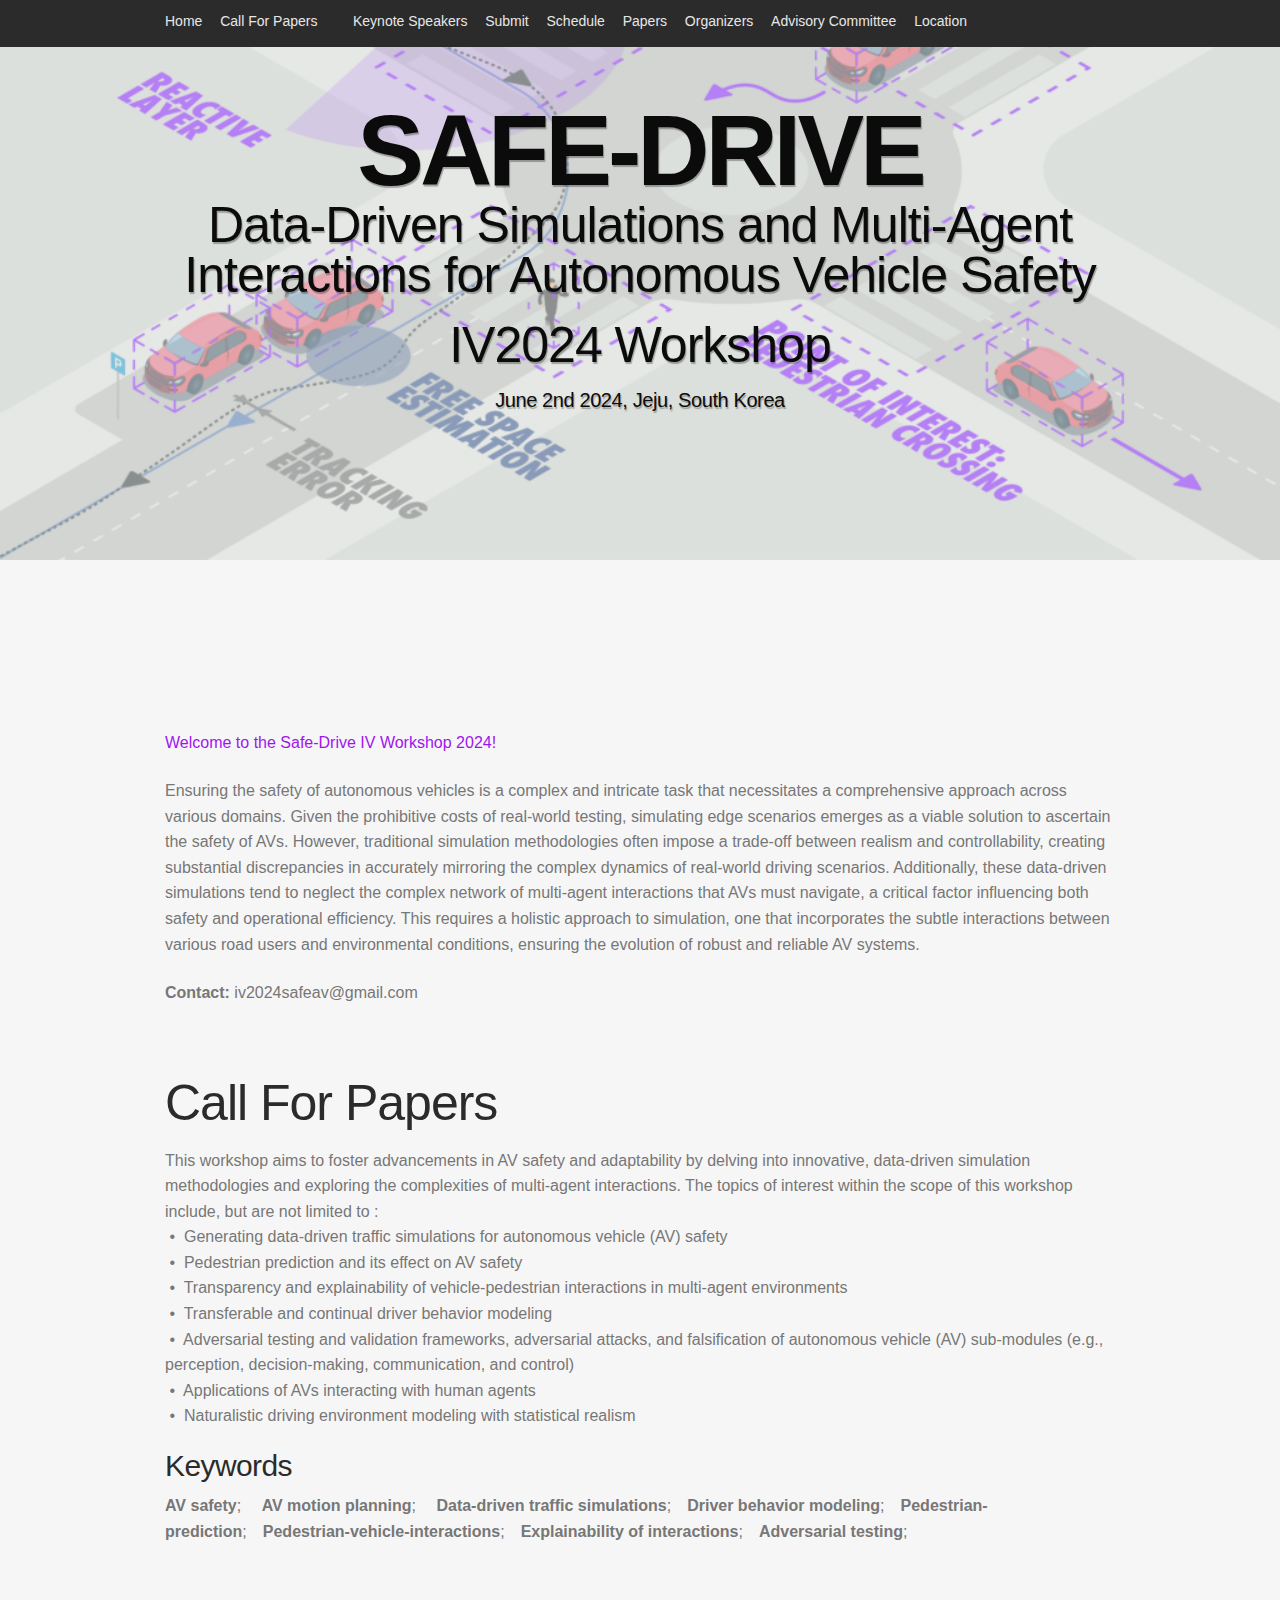
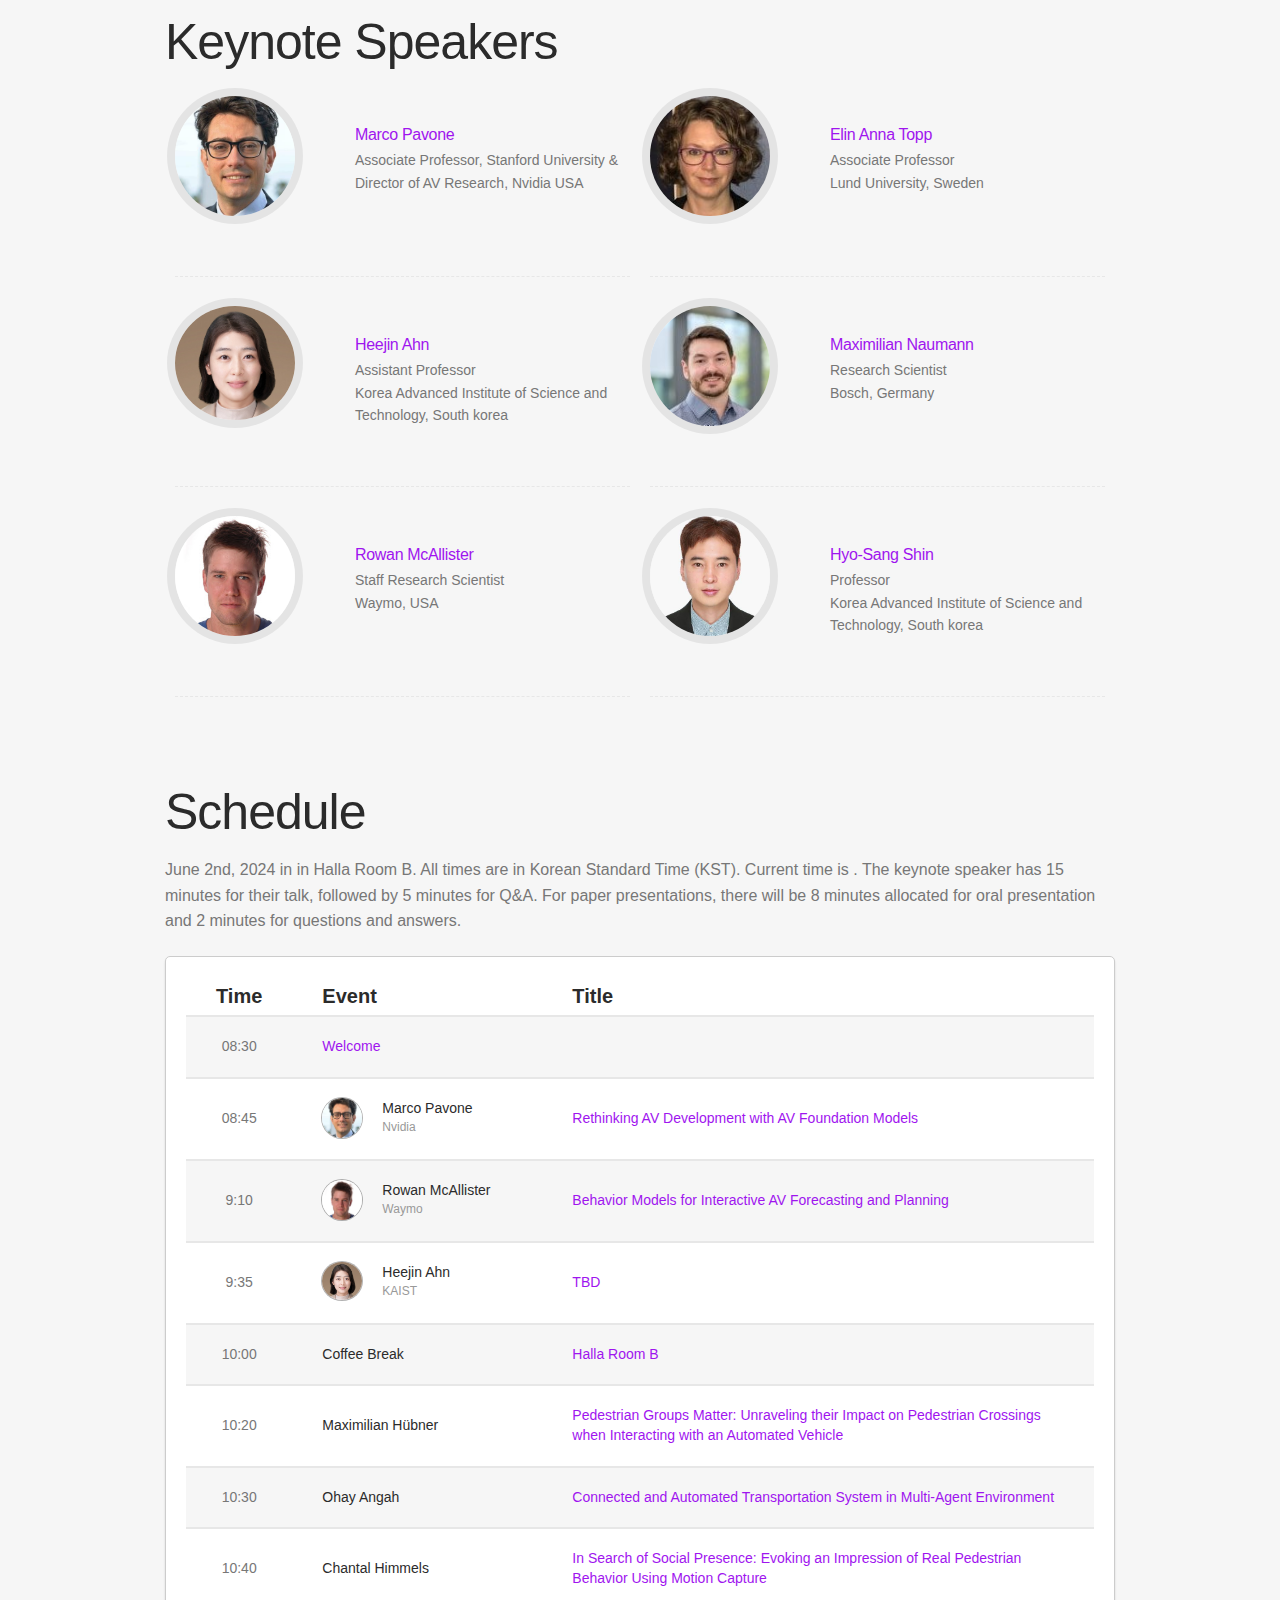
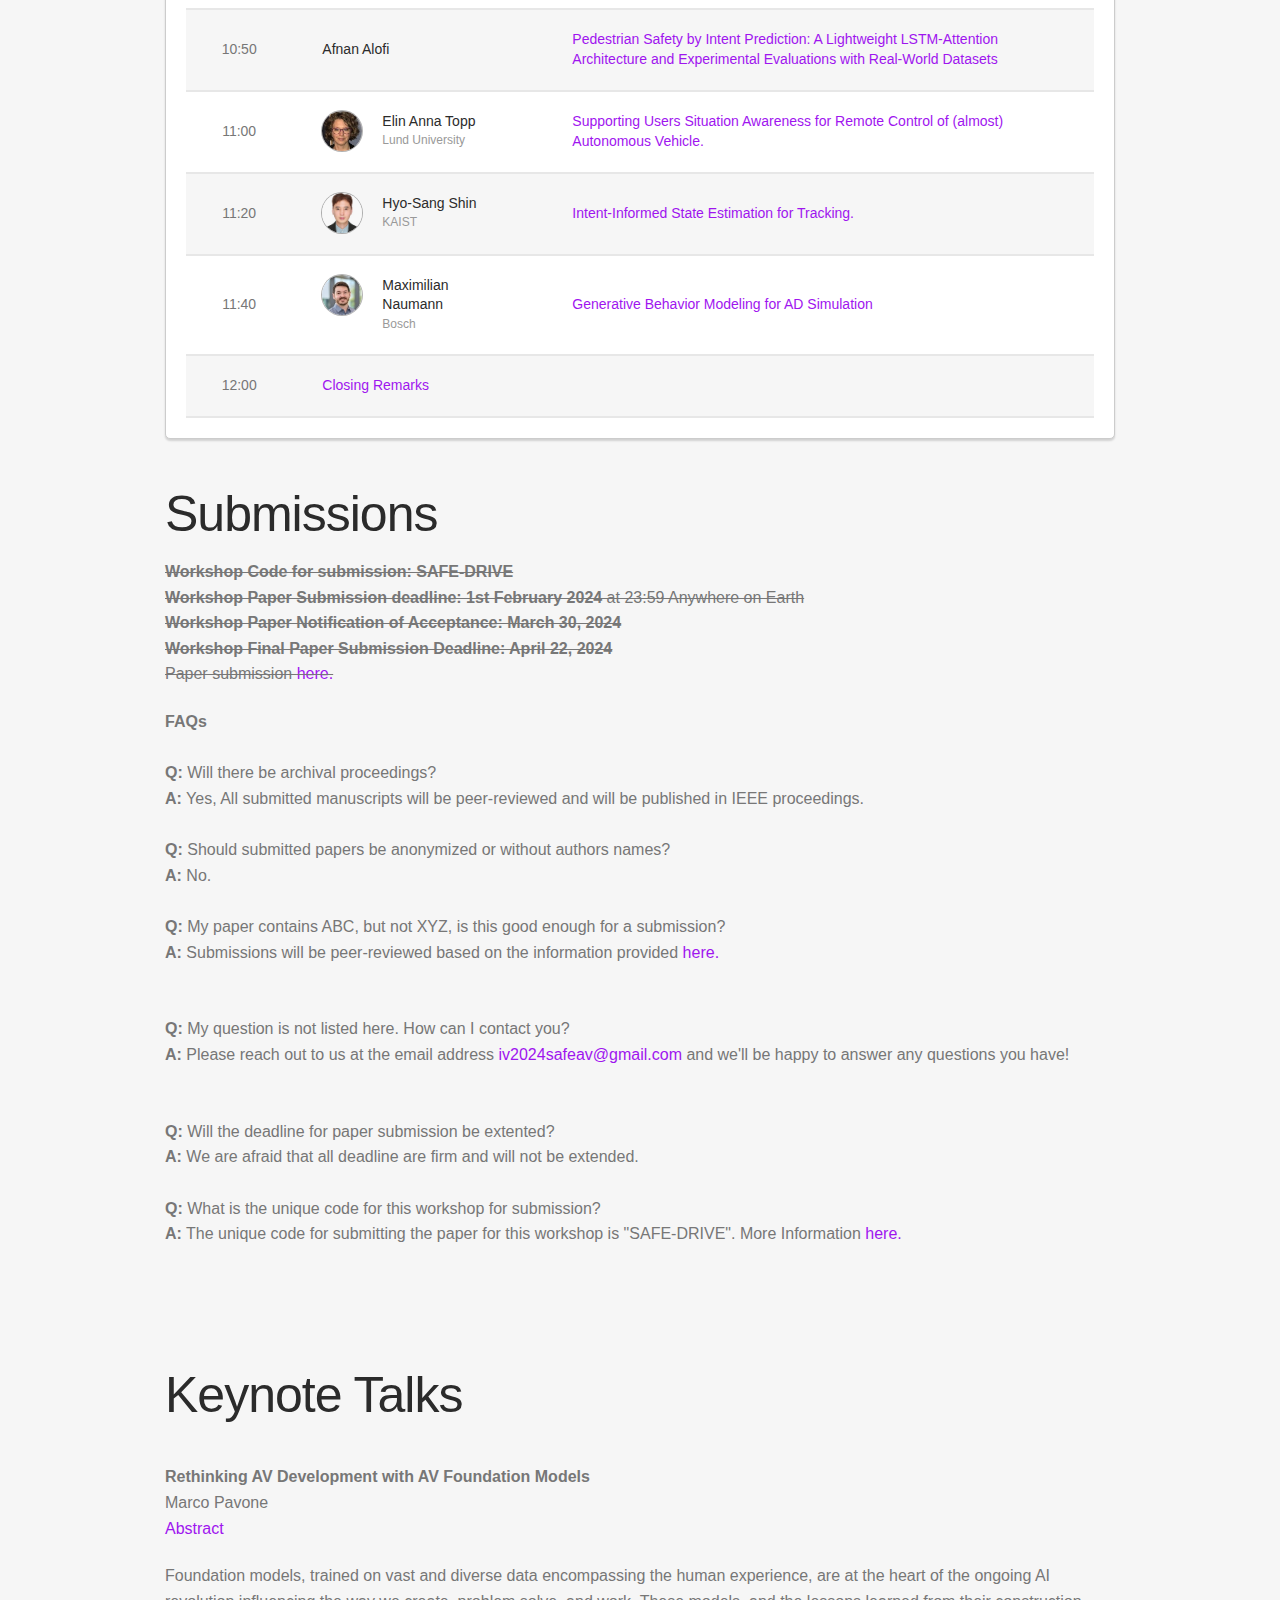
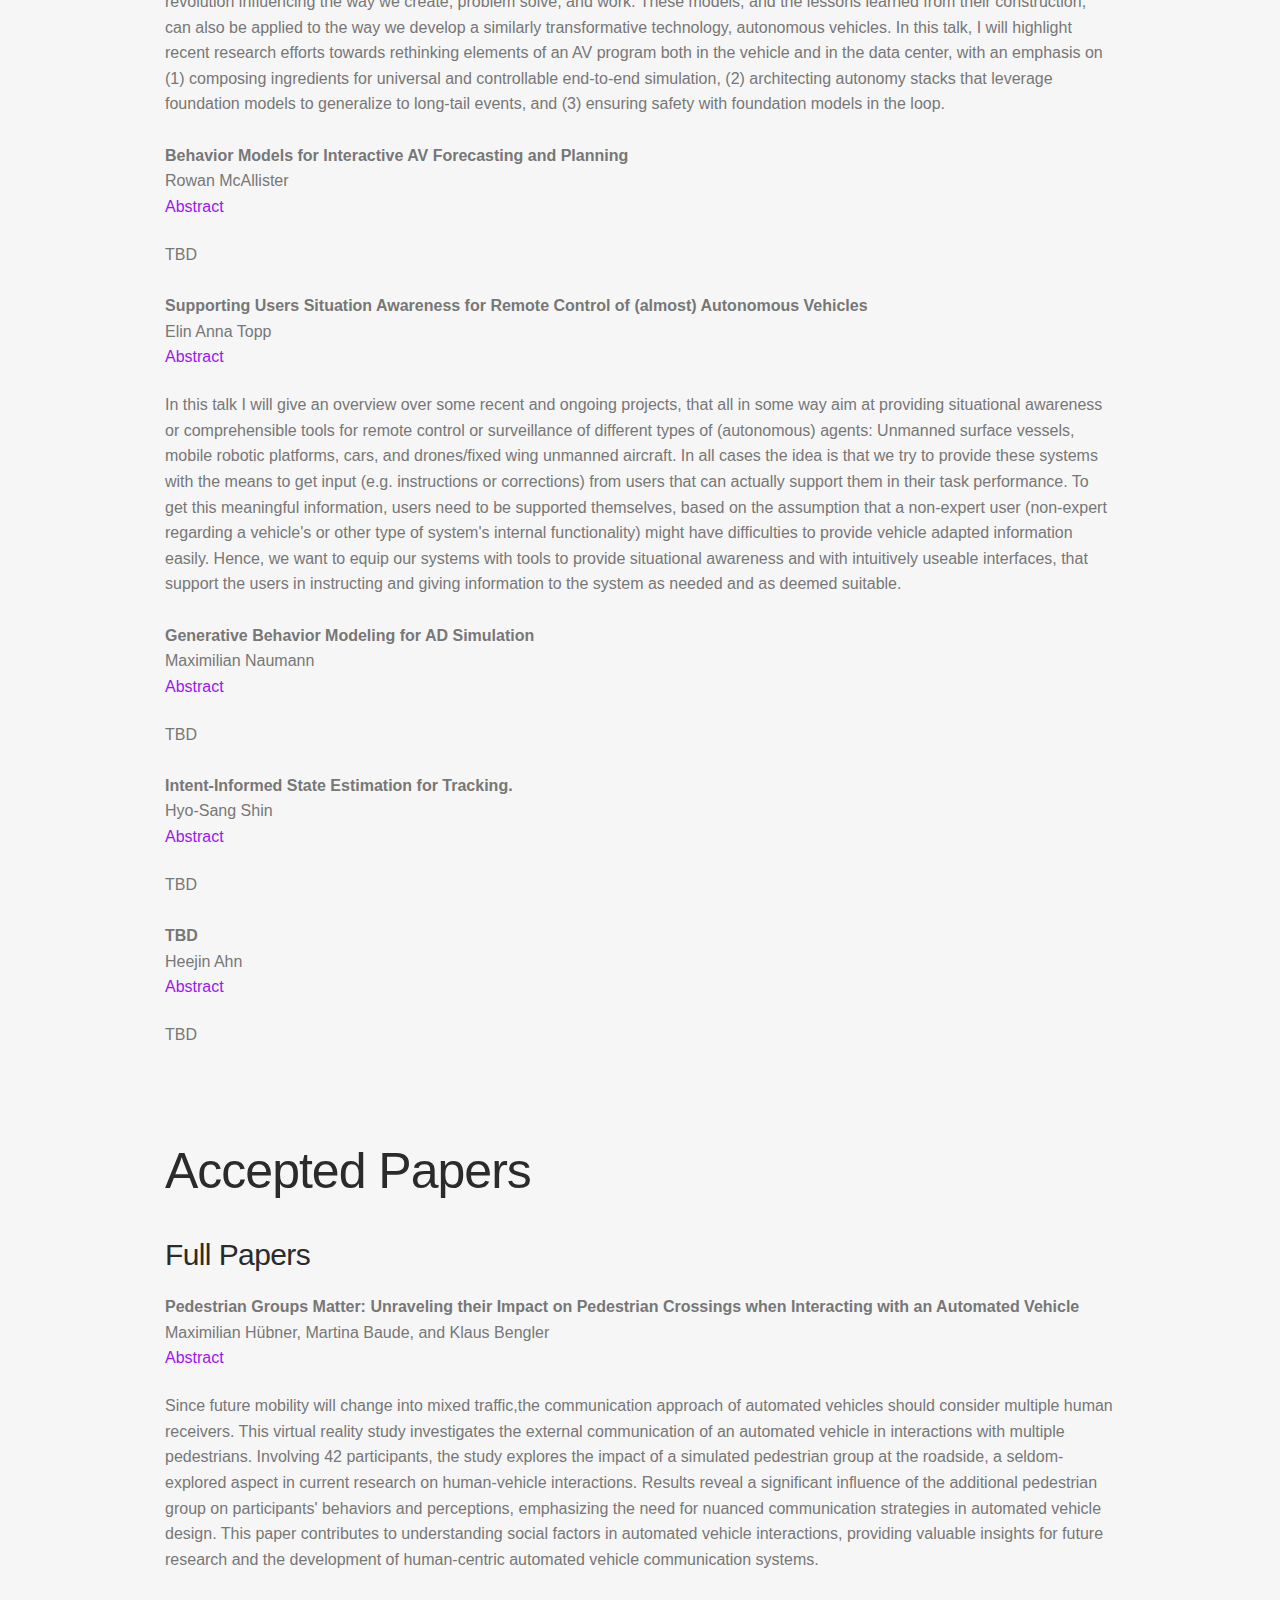
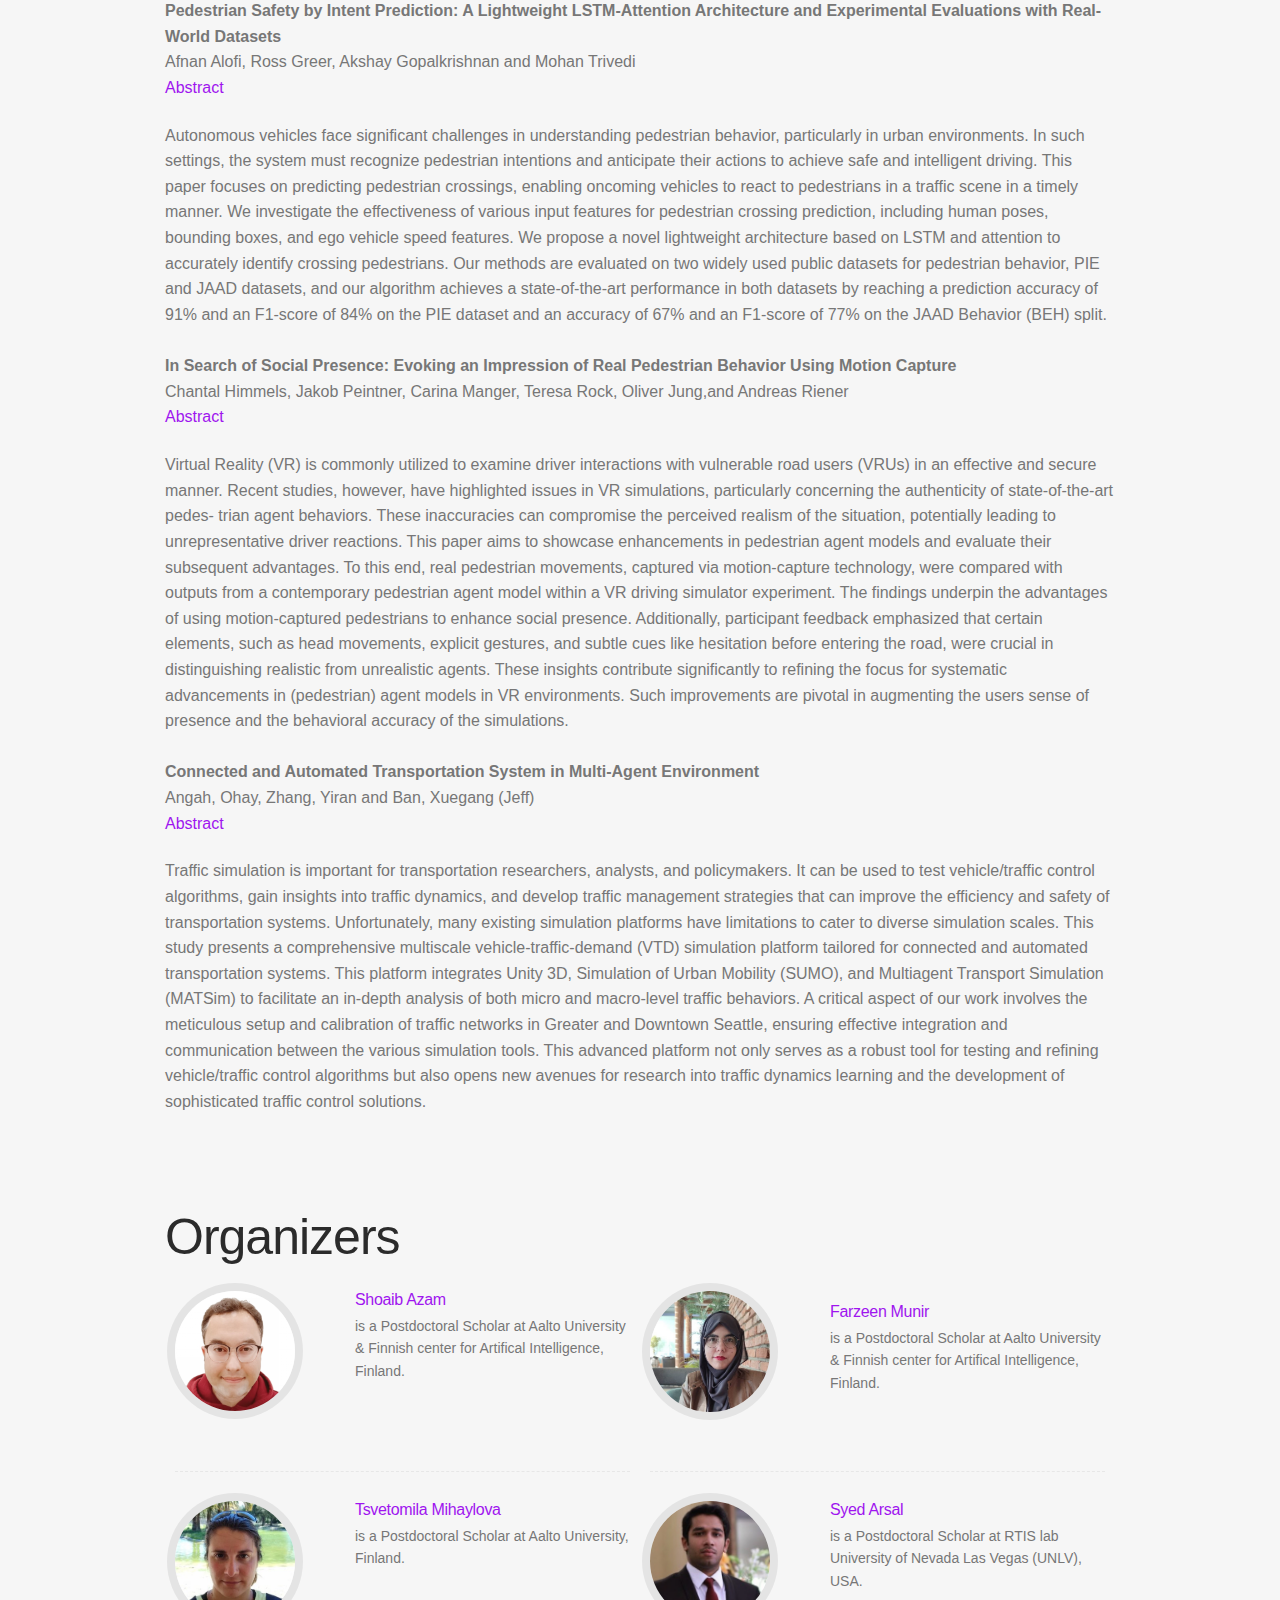
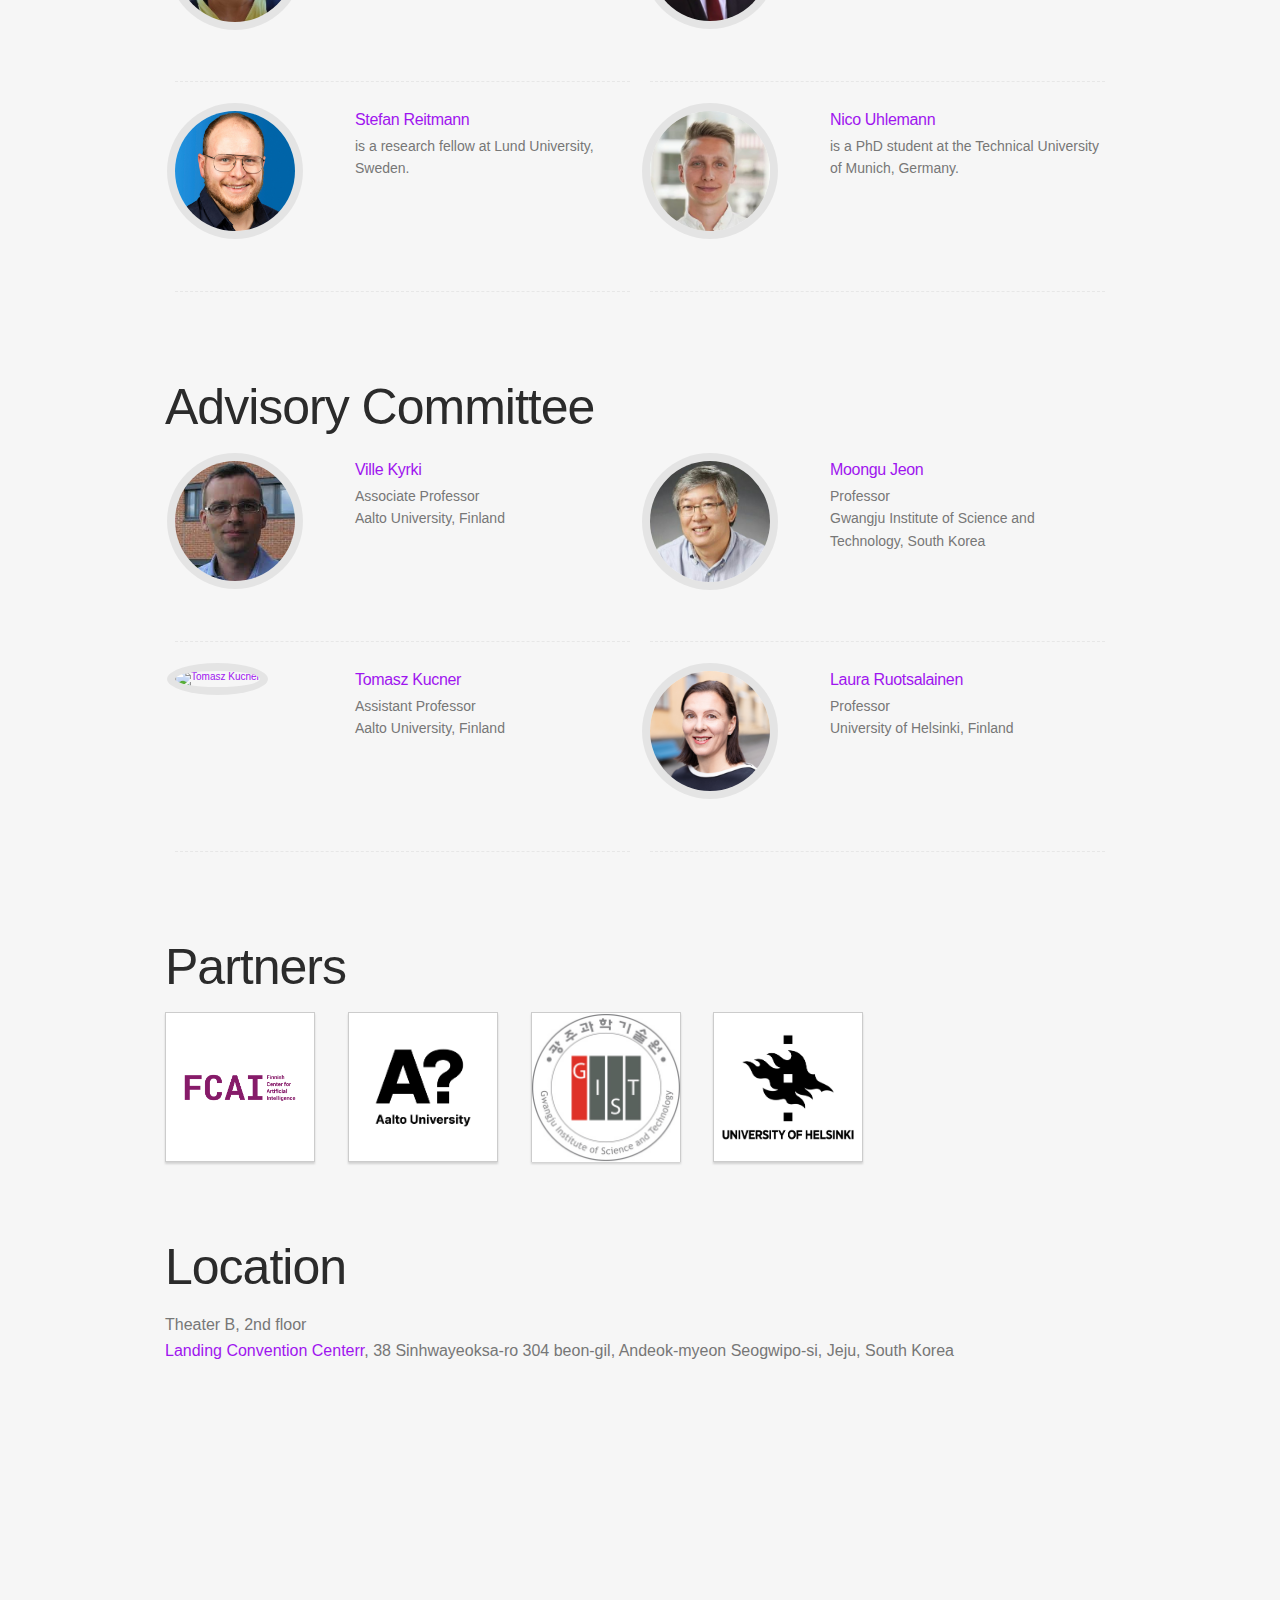
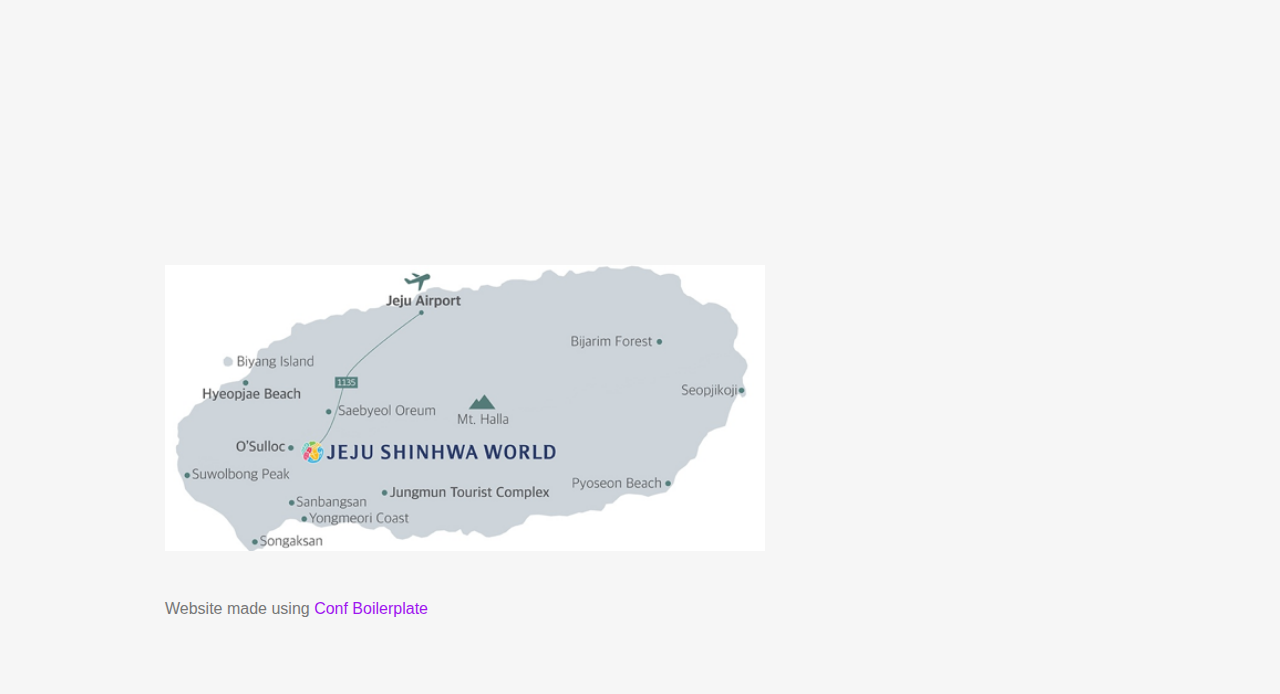
==== commit 510929f2: "updated" ====
--- a/index.html
+++ b/index.html
@@ -434,7 +434,7 @@
                       </td>
                       
                       
-                      <td class="schedule-description"><a href="#kt2" target="_blank">Behavior models for interactive AV forecasting and planning</a>
+                      <td class="schedule-description"><a href="#kt2" target="_blank">Behavior Models for Interactive AV Forecasting and Planning</a>
                         
                       </tr>
                       
@@ -445,19 +445,19 @@
                         <td class="schedule-slot">
                           
                           <span class="speaker-photo">
-                            <img class="photo" src="https://safeav.github.io/img/elin.jpg" alt="Elin Anna Topp">
+                            <img class="photo" src="https://safeav.github.io/img/prof2.jpg" alt="Heejin Ahn">
                           </span>
                           
                           
                           
                           
-                          Elin Anna Topp
+                          Heejin Ahn
                           
-                          <span class="speakers-company"> Lund University</span>
+                          <span class="speakers-company"> KAIST</span>
                         </td>
                         
                         
-                        <td class="schedule-description"><a href="#kt3" target="_blank">Supporting users situation awareness for remote control of (almost) autonomous vehicles</a>
+                        <td class="schedule-description"><a href="#kt3" target="_blank">TBD</a>
                           
                         </tr>
                         
@@ -476,7 +476,7 @@
                           </tr>
                           
                           <tr>
-                            <td class="schedule-time">10:30</td>
+                            <td class="schedule-time">10:20</td>
                             <td class="schedule-slot">
                               
                               
@@ -493,7 +493,7 @@
                             </tr>
                             
                             <tr>
-                              <td class="schedule-time">10:40</td>
+                              <td class="schedule-time">10:30</td>
                               <td class="schedule-slot">
                                 
                                 
@@ -509,7 +509,7 @@
                                 
                               </tr>
                               <tr>
-                                <td class="schedule-time">10:50</td>
+                                <td class="schedule-time">10:40</td>
                                 <td class="schedule-slot">
                                   
                                   
@@ -526,7 +526,7 @@
                                 </tr>
                                 
                                 <tr>
-                                  <td class="schedule-time">11:00</td>
+                                  <td class="schedule-time">10:50</td>
                                   <td class="schedule-slot">
                                     
                                     
@@ -548,35 +548,51 @@
                                   
                                   
                                   <tr>
-                                    <td class="schedule-time">11:15</td>
+                                    <td class="schedule-time">11:00</td>
                                     <td class="schedule-slot">
                                       
                                       <span class="speaker-photo">
-                                        <img class="photo" src="https://safeav.github.io/img/betz.png" alt="Johannes Betz ">
+                                        <img class="photo" src="https://safeav.github.io/img/elin.jpg" alt="Elin Anna Topp">
                                       </span>
                                       
                                       
                                       
                                       
-                                      Johannes Betz 
-                                      
-                                      <span class="speakers-company">  Technical University of Munich</span>
+                                      Elin Anna Topp
+                                      
+                                      <span class="speakers-company">  Lund University</span>
                                     </td>
                                     
                                     
-                                    <td class="schedule-description"><a href="" target="_blank">From Autonomous Handling at the Limits to the Next Generation of Intelligent Autonomous Vehicles</a>
+                                    <td class="schedule-description"><a href="" target="_blank">Supporting Users Situation Awareness for Remote Control of (almost) Autonomous Vehicle.</a>
                                       
                                     </tr>
-                                    
-                                    
-                                    
-                                    
-                                    
+                                     
                                     
                                     
                                     
                                     <tr>
-                                      <td class="schedule-time">11:45</td>
+                                      <td class="schedule-time">11:20</td>
+                                      <td class="schedule-slot">
+                                        
+                                        <span class="speaker-photo">
+                                          <img class="photo" src="https://safeav.github.io/img/prof3.png" alt="Hyo-Sang Shin" >
+                                        </span>
+                                        
+                                        
+                                        
+                                        
+                                        Hyo-Sang Shin
+                                        
+                                        <span class="speakers-company">KAIST</span>
+                                      </td>
+                                      
+                                      
+                                      <td class="schedule-description"><a href="#kt5" target="_blank">Intent-Informed State Estimation for Tracking.</a>
+                                        
+                                      </tr>     
+                                    <tr>
+                                      <td class="schedule-time">11:40</td>
                                       <td class="schedule-slot">
                                         
                                         <span class="speaker-photo">
@@ -592,7 +608,7 @@
                                       </td>
                                       
                                       
-                                      <td class="schedule-description"><a href="#kt4" target="_blank">TBD</a>
+                                      <td class="schedule-description"><a href="#kt4" target="_blank">Generative Behavior Modeling for AD Simulation</a>
                                         
                                       </tr>     
                                       <tr>
@@ -706,14 +722,14 @@
 
 <br><br> 
 
-<b id="kt2">Behavior models for interactive AV forecasting and planning</b><br>
+<b id="kt2">Behavior Models for Interactive AV Forecasting and Planning</b><br>
 Rowan McAllister  <br>
 <a href="#paragraph2k" target="_blank">Abstract</a> 
 <p id="paragraph2k"> TBD
 
 <br><br> 
 
-<b id="kt3" >Supporting users situation awareness for remote control of (almost) autonomous vehicles</b><br>
+<b id="kt3" >Supporting Users Situation Awareness for Remote Control of (almost) Autonomous Vehicles</b><br>
 Elin Anna Topp <br>
 <a href="#paragraph3k" target="_blank">Abstract</a> 
 <p id="paragraph3k">In this talk I will give an overview over some recent and ongoing projects, that all in some way aim at providing situational awareness or comprehensible tools for remote control or surveillance of different types of (autonomous) agents: Unmanned surface vessels, mobile robotic platforms, cars, and drones/fixed wing unmanned aircraft.
@@ -722,10 +738,23 @@
 
 <br><br> 
 
-<b id="kt4" >TBD</b><br>
+<b id="kt4" >Generative Behavior Modeling for AD Simulation</b><br>
 Maximilian Naumann  <br>
 <a href="#paragraph4k" target="_blank">Abstract</a> 
 <p id="paragraph4k">TBD
+
+<br><br> 
+
+<b id="kt5" >Intent-Informed State Estimation for Tracking.</b><br>
+Hyo-Sang Shin  <br>
+<a href="#paragraph5k" target="_blank">Abstract</a> 
+<p id="paragraph5k">TBD
+
+<br><br> 
+<b id="kt6" >TBD</b><br>
+Heejin Ahn  <br>
+<a href="#paragraph5k" target="_blank">Abstract</a> 
+<p id="paragraph5k">TBD
 
 <br><br> 
 
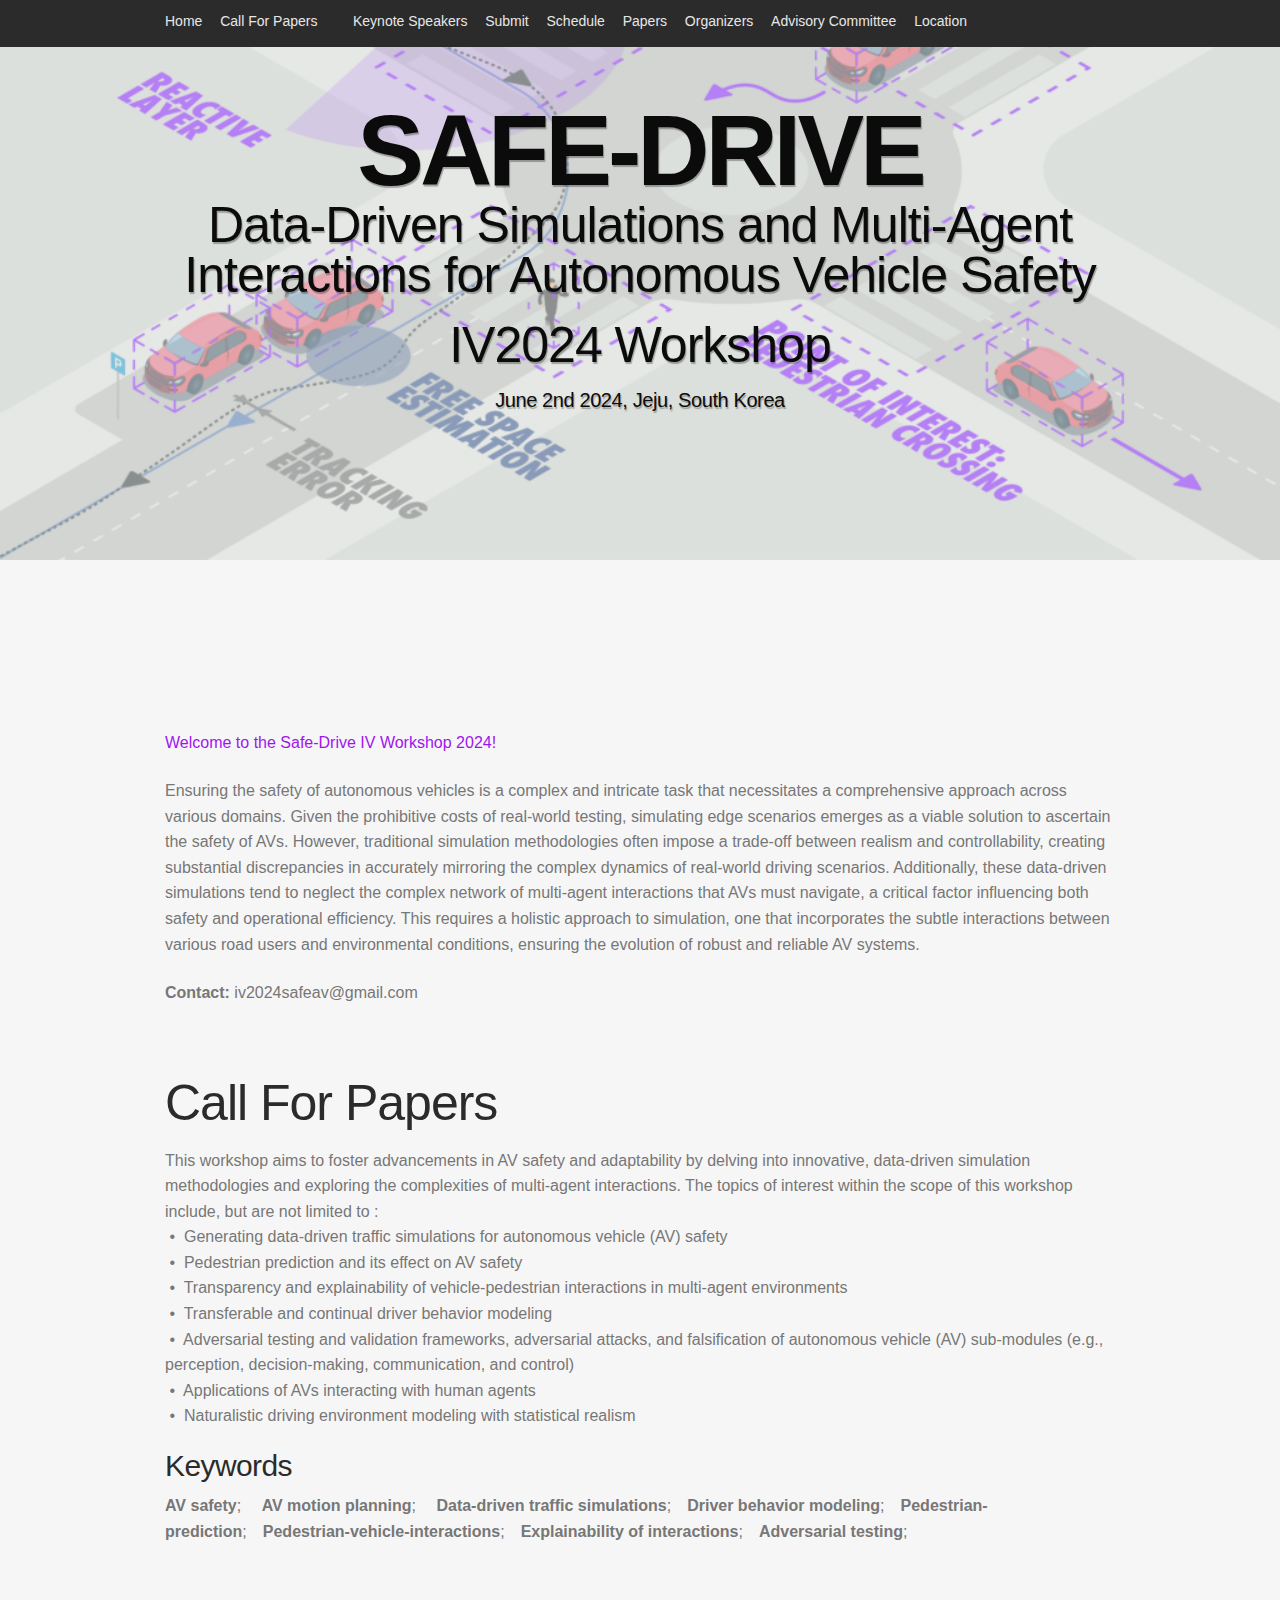
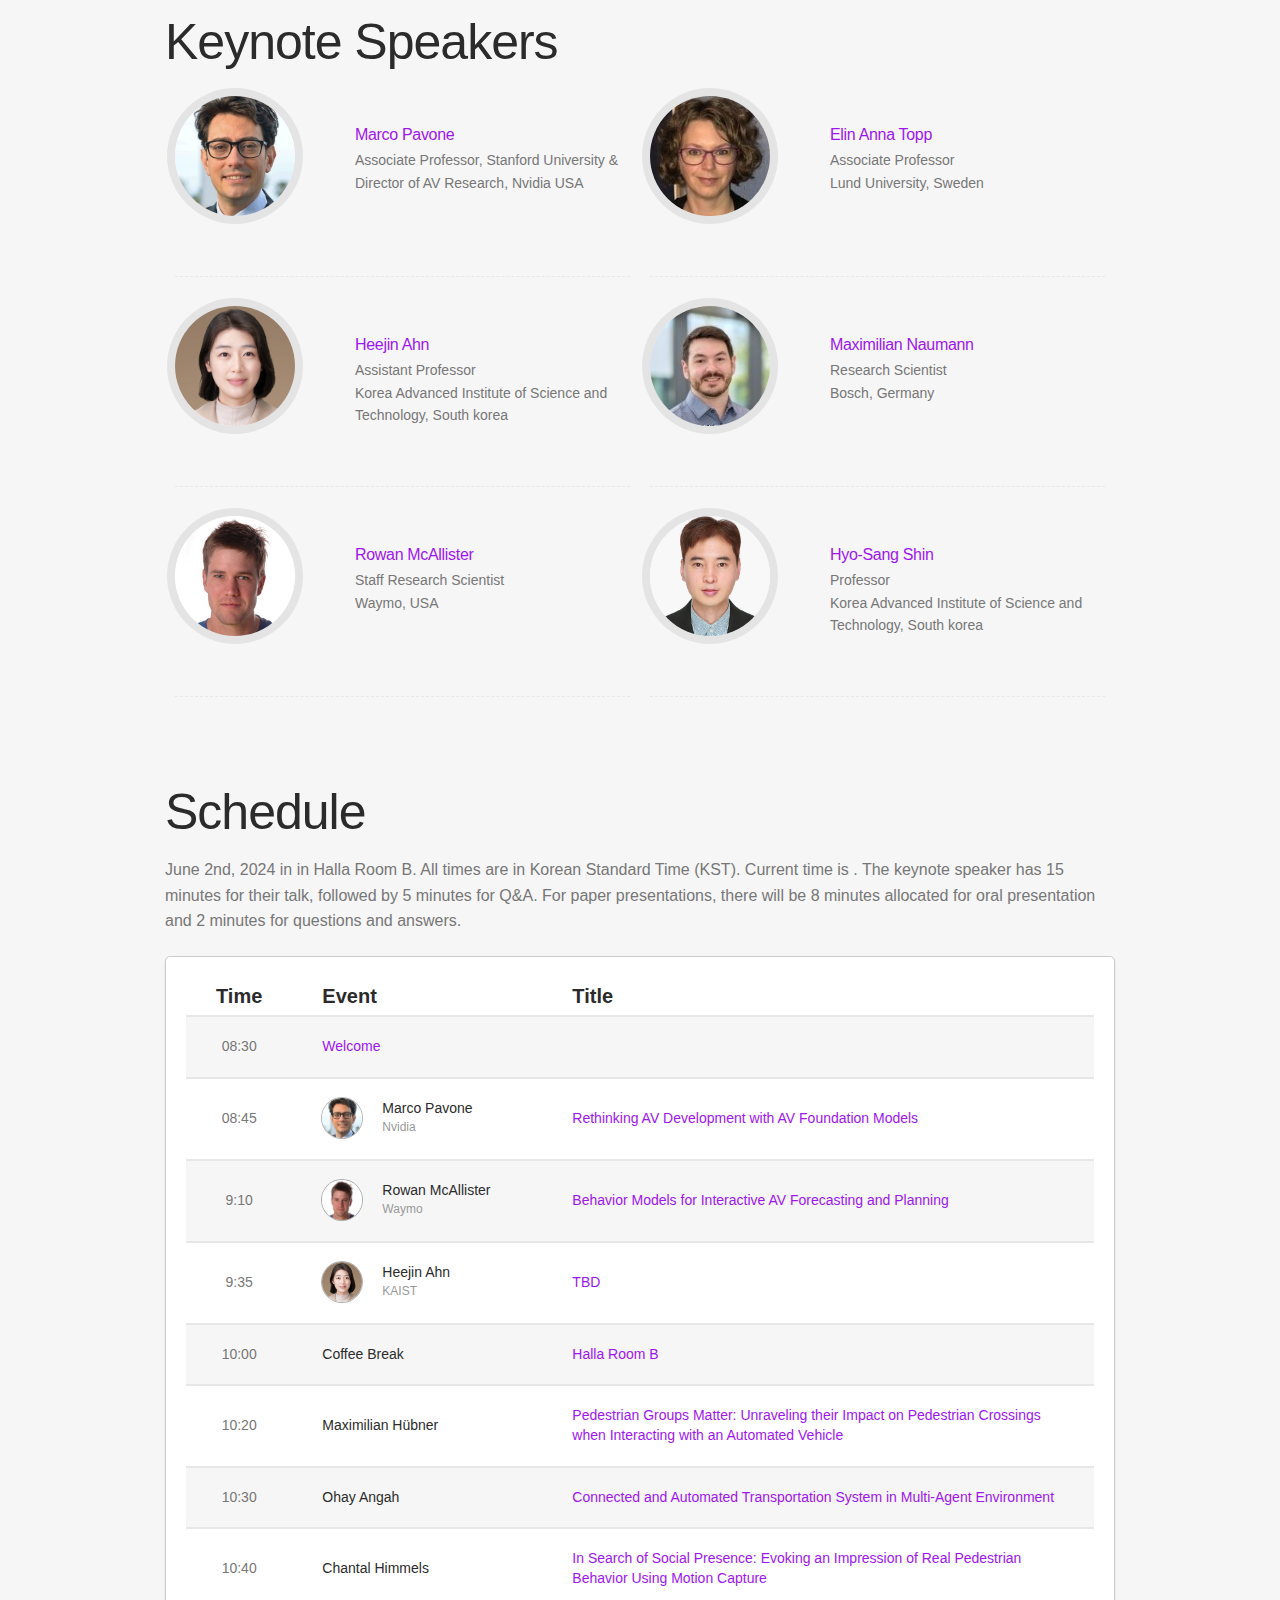
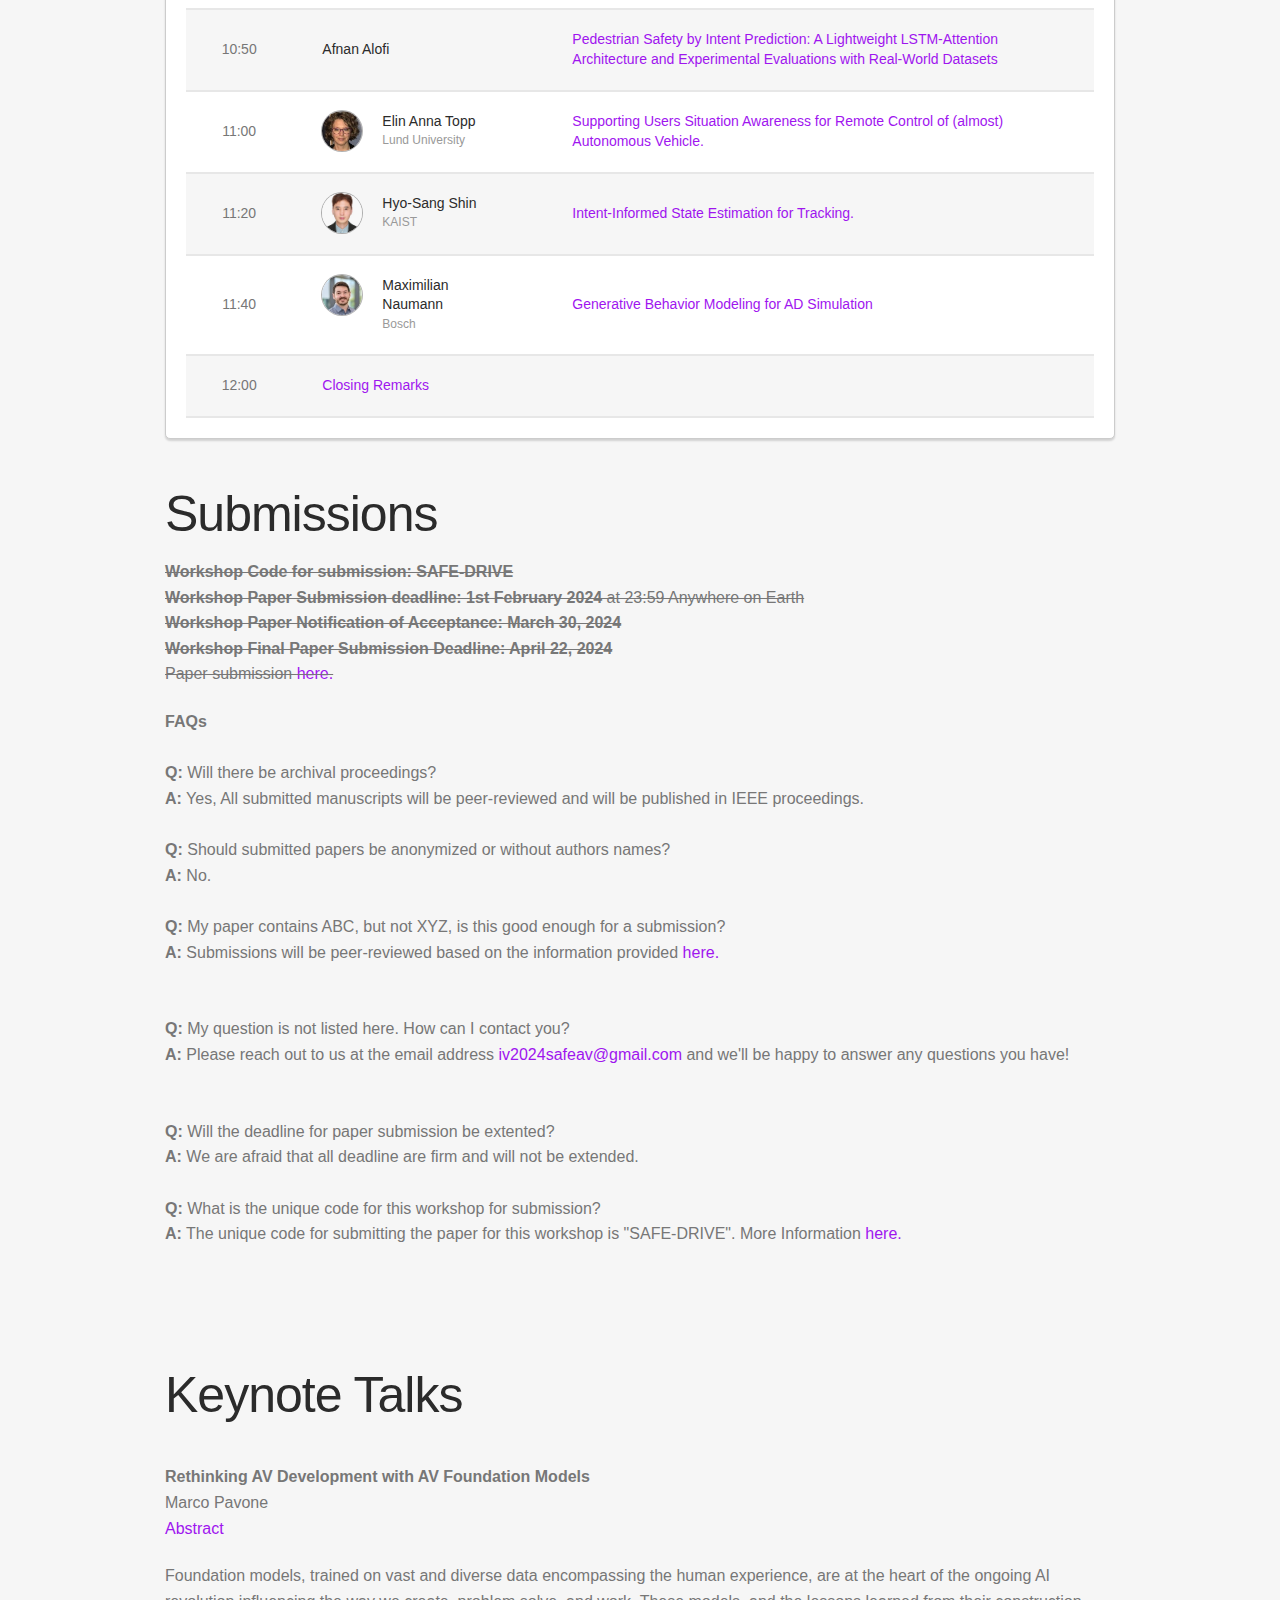
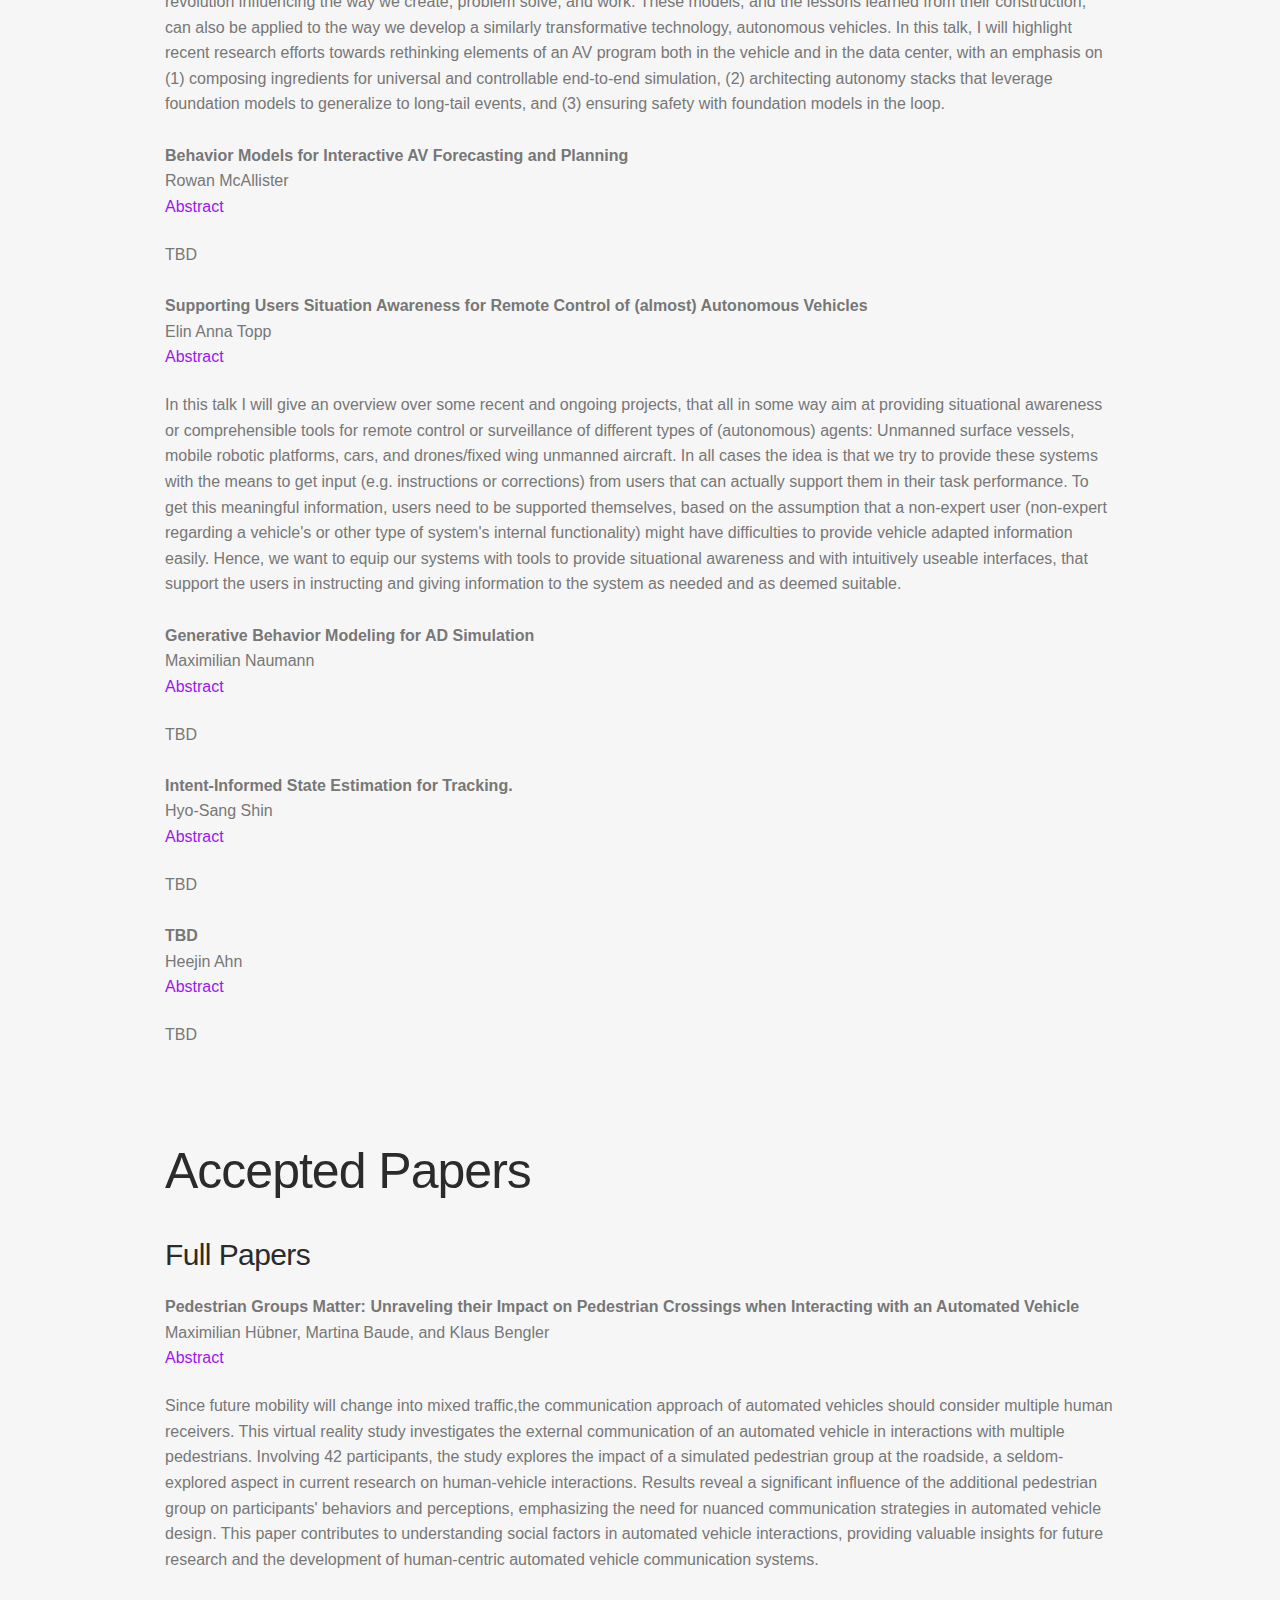
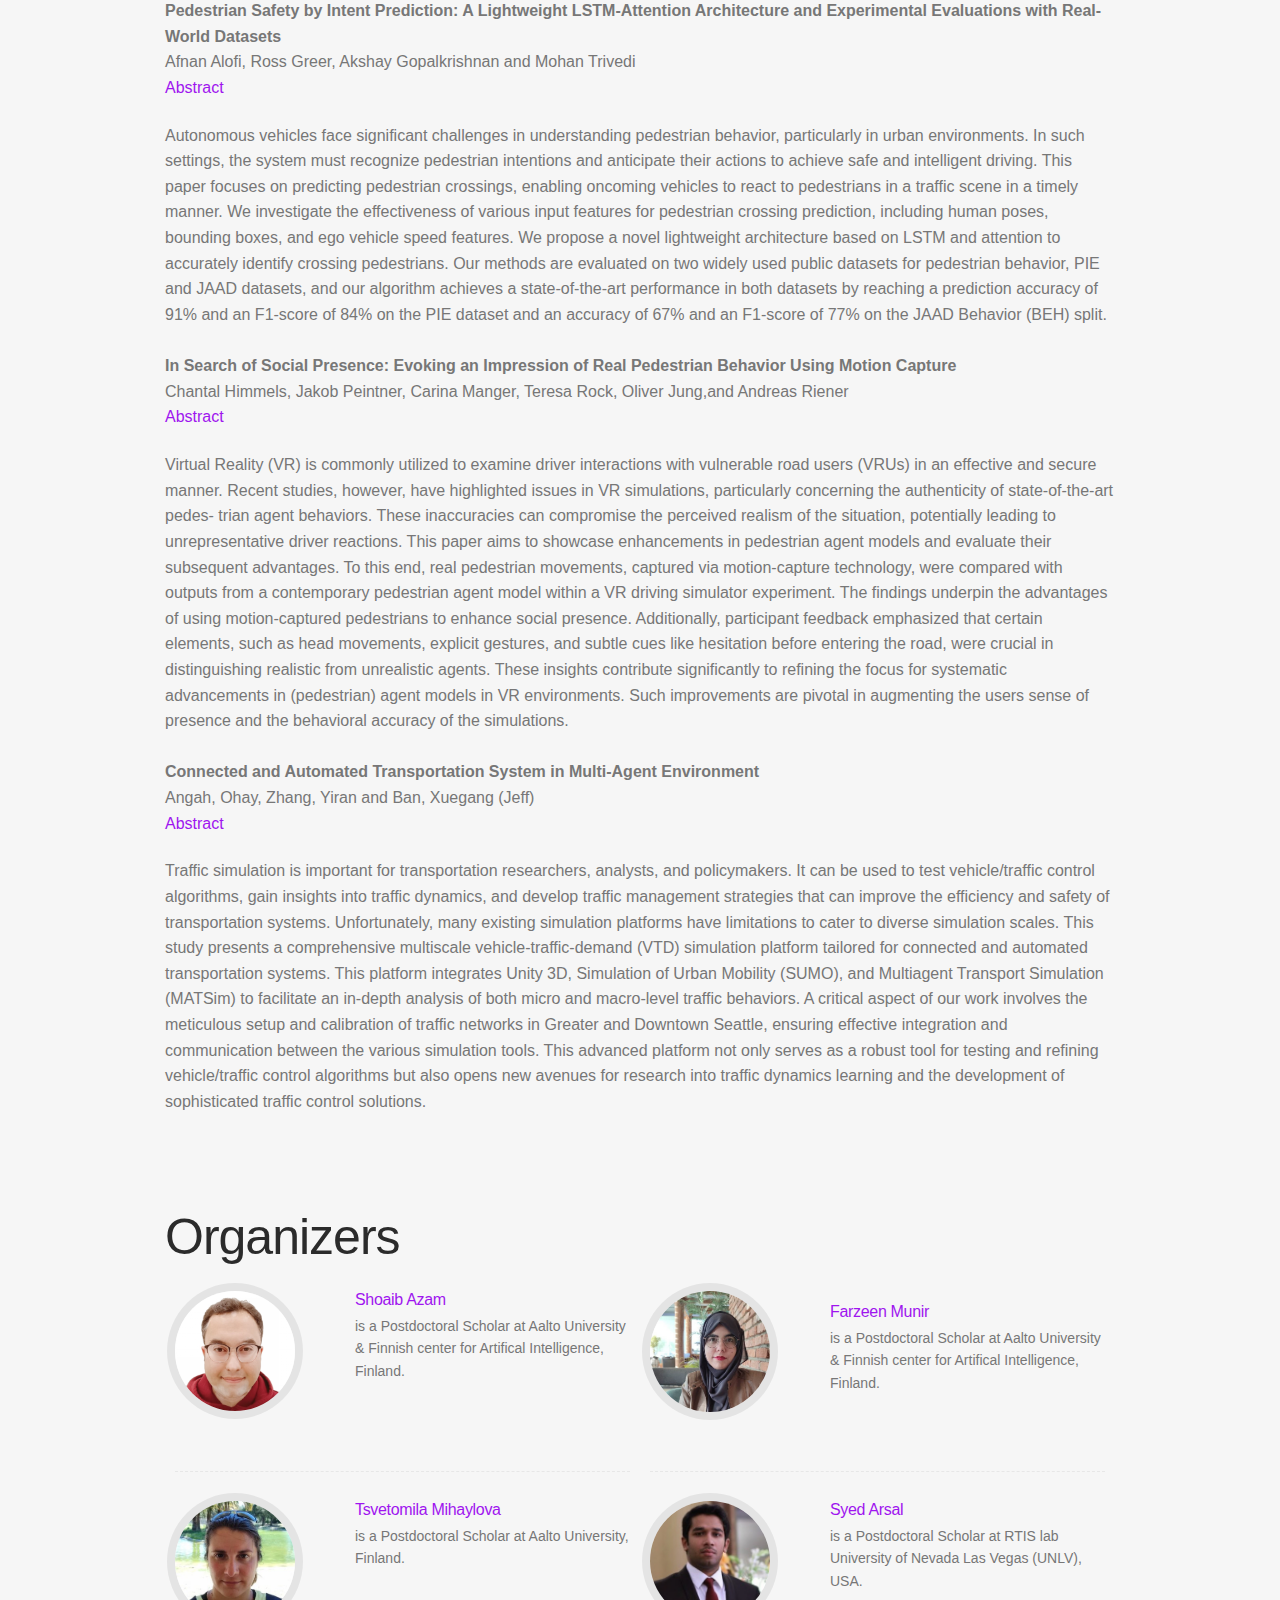
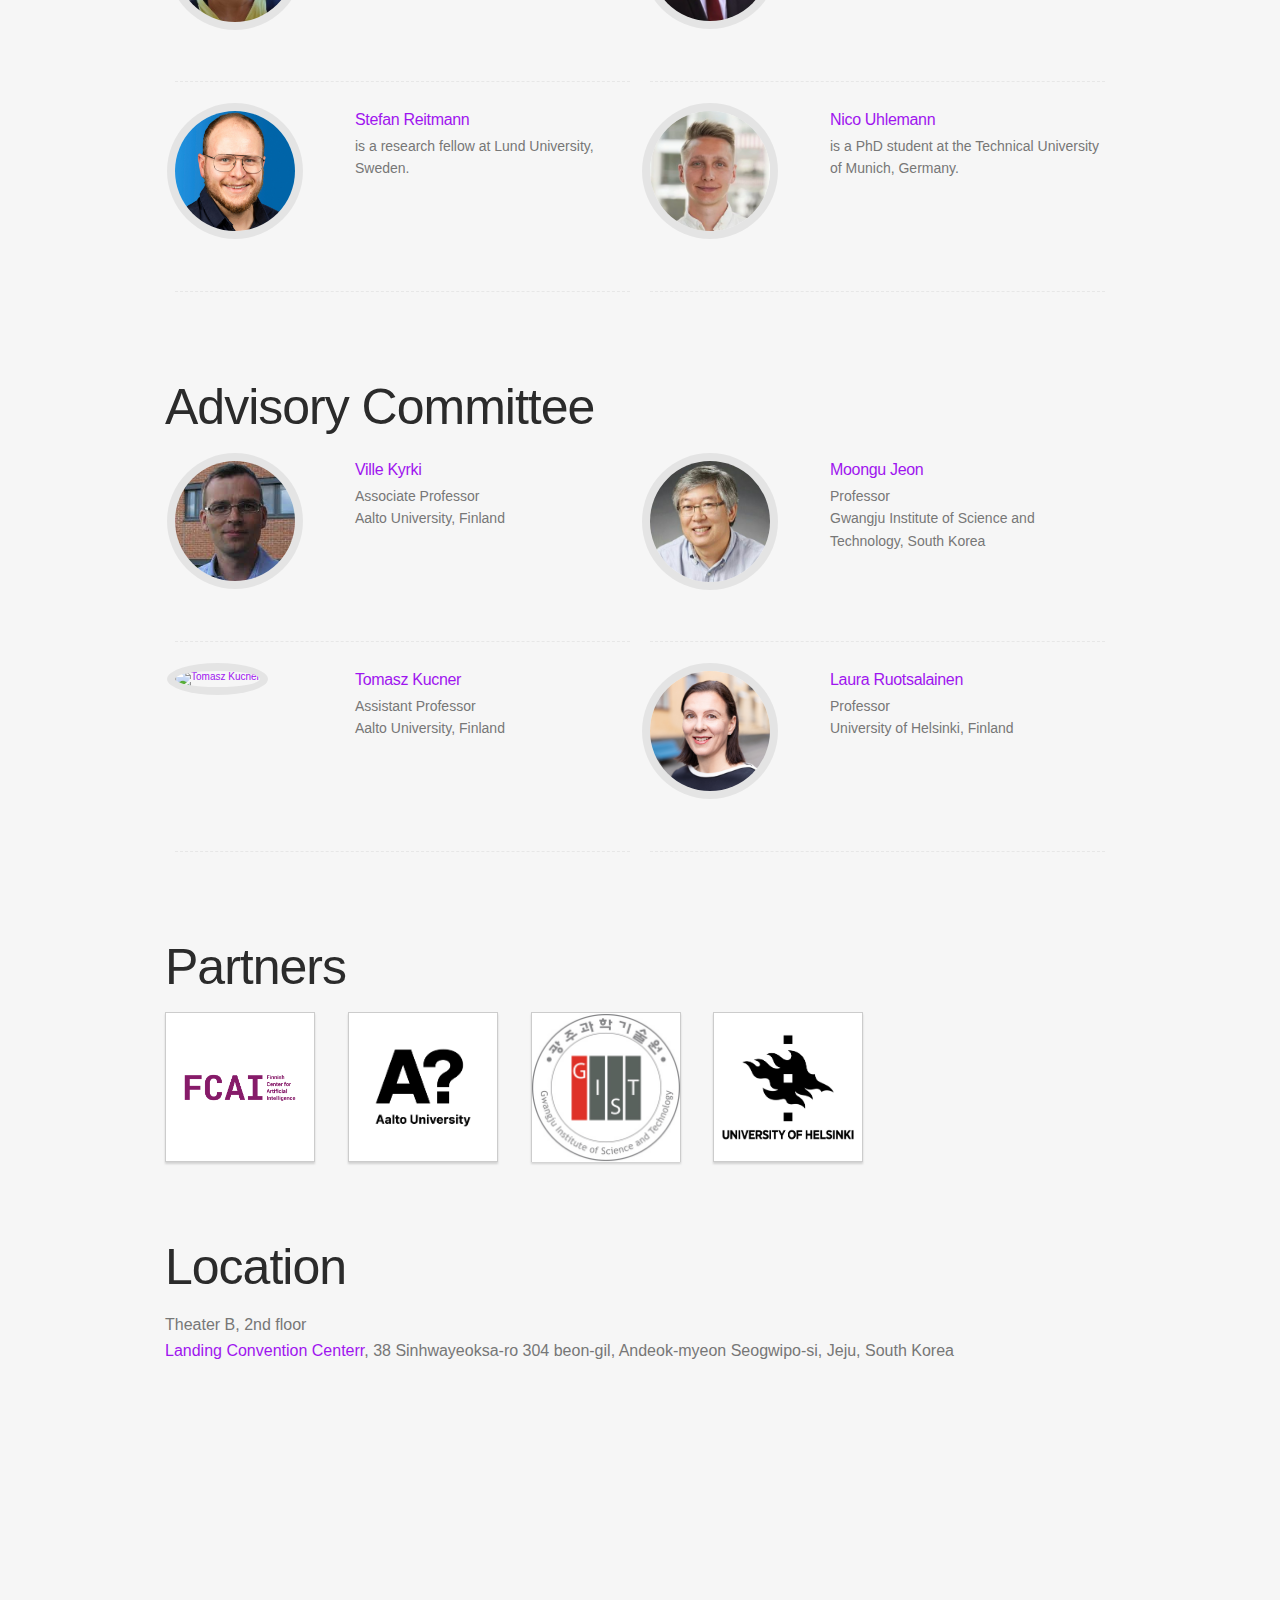
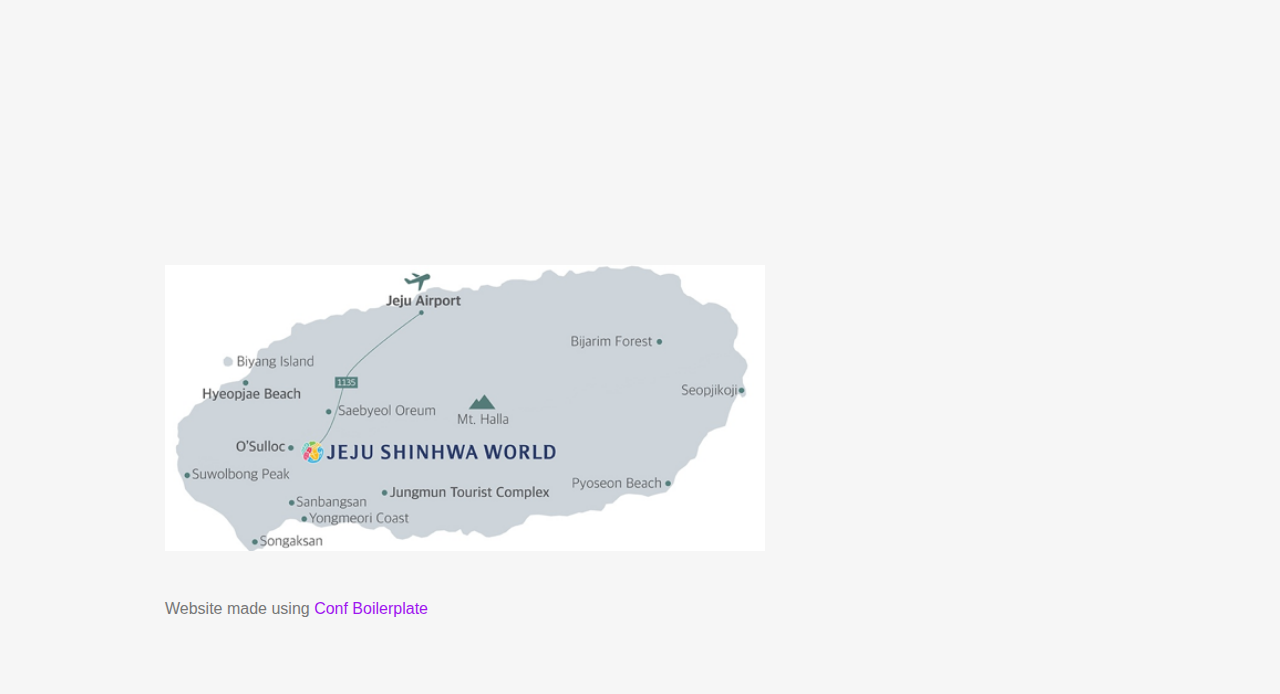
==== commit 17fa3b38: "updated" ====
--- a/index.html
+++ b/index.html
@@ -265,7 +265,7 @@
 
       <li class="speakers-item" itemprop="performer" itemscope itemtype="http://schema.org/Person">
         <span class="speaker-photo">
-          <a href="https://ee.kaist.ac.kr/en/professor/ahn-heejin/" target="_blank"><img class="photo" src="https://safeav.github.io/img/prof2.jpg" alt= " Heejin Ahn"  itemprop="image"></a>
+          <a href="https://ee.kaist.ac.kr/en/professor/ahn-heejin/" target="_blank"><img class="photo" src="https://safeav.github.io/img/prof4.jpg" alt= " Heejin Ahn"  itemprop="image"></a>
         </span>
 
         <h3 class="speech-title">  
@@ -445,7 +445,7 @@
                         <td class="schedule-slot">
                           
                           <span class="speaker-photo">
-                            <img class="photo" src="https://safeav.github.io/img/prof2.jpg" alt="Heejin Ahn">
+                            <img class="photo" src="https://safeav.github.io/img/prof4.jpg" alt="Heejin Ahn">
                           </span>
                           
                           
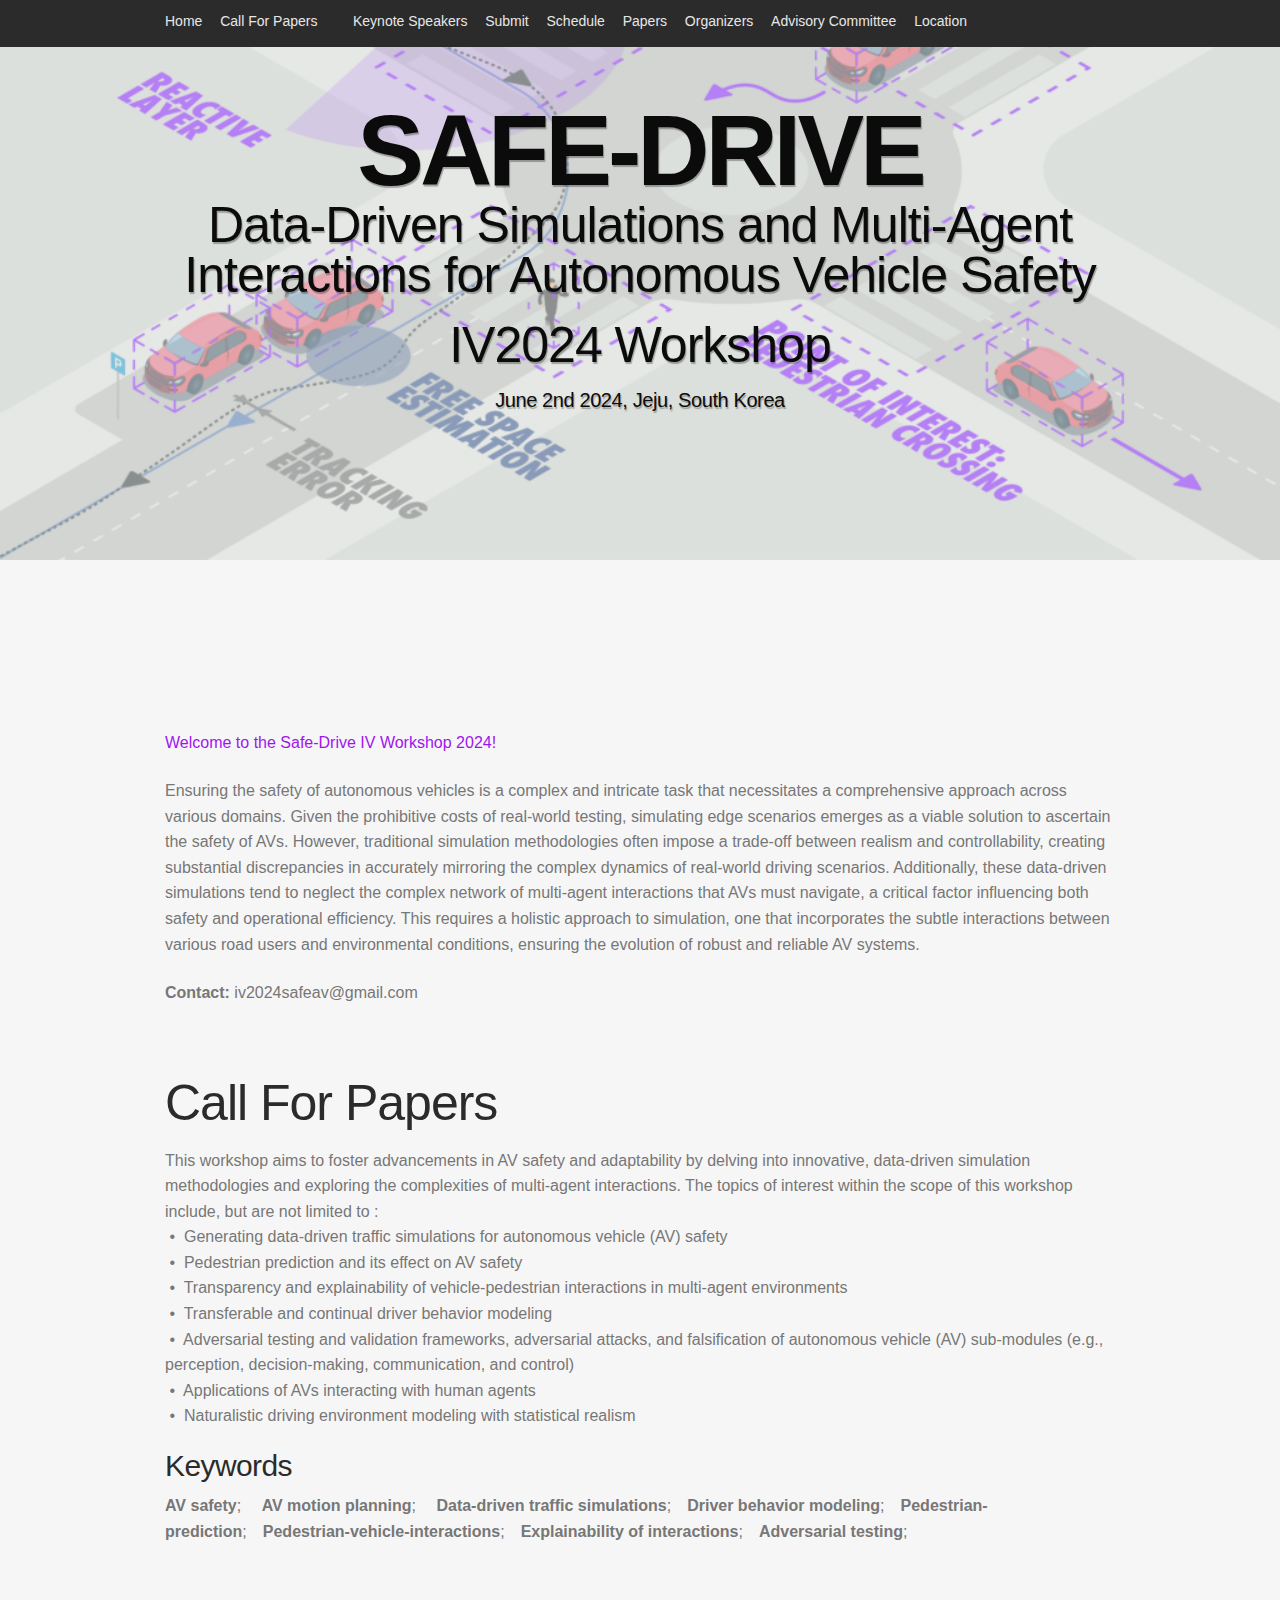
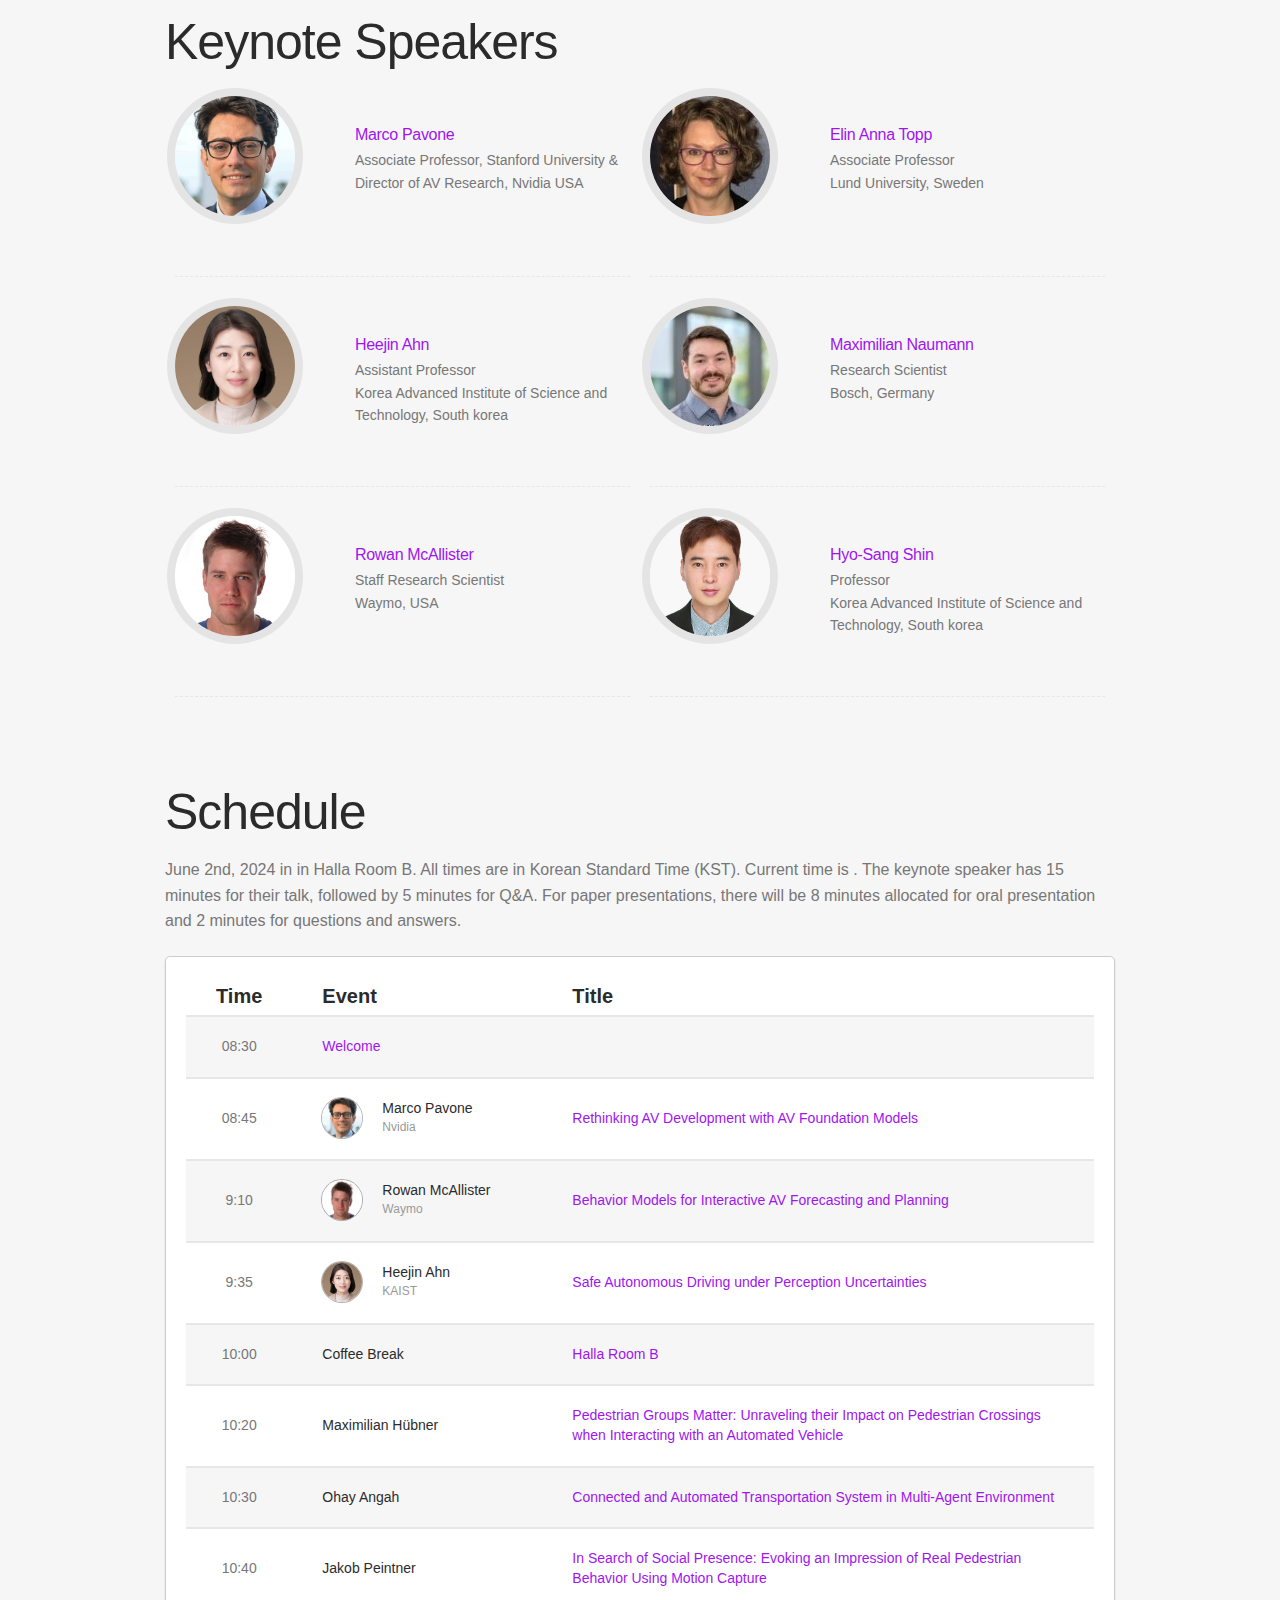
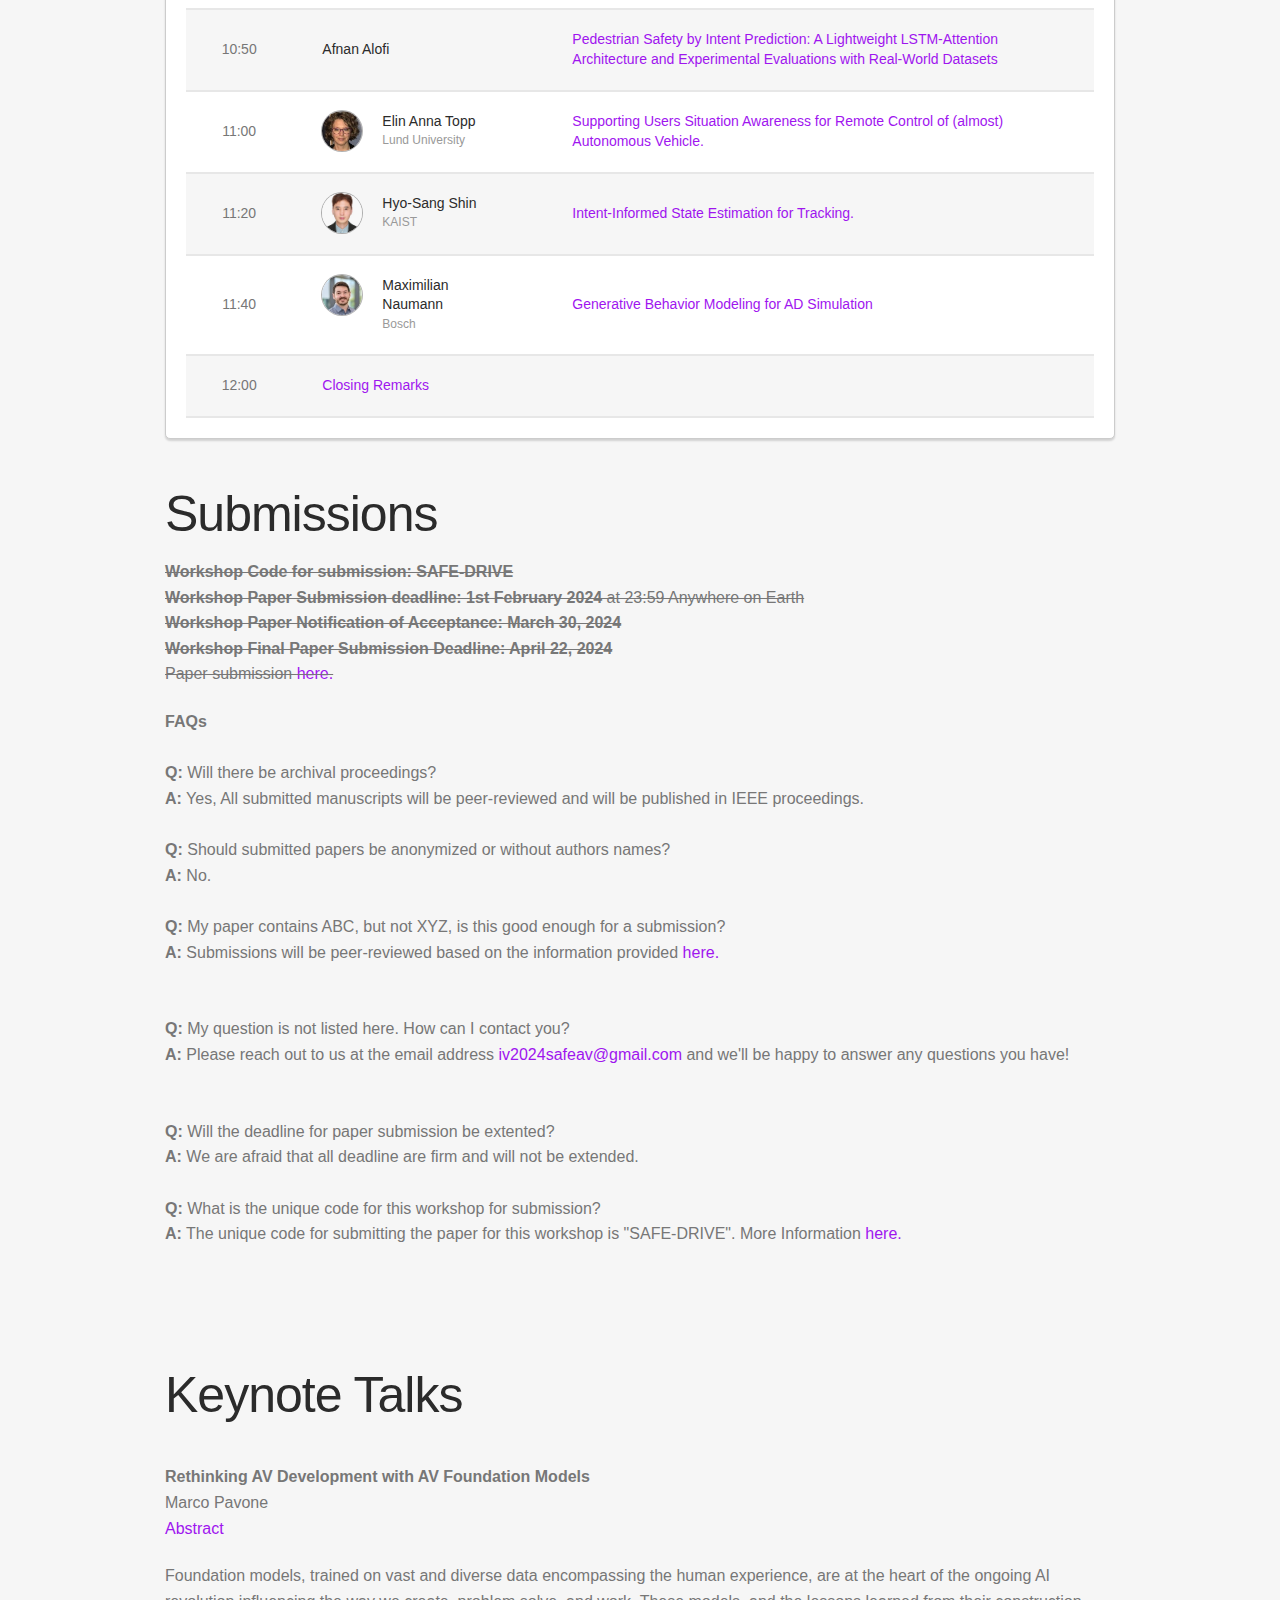
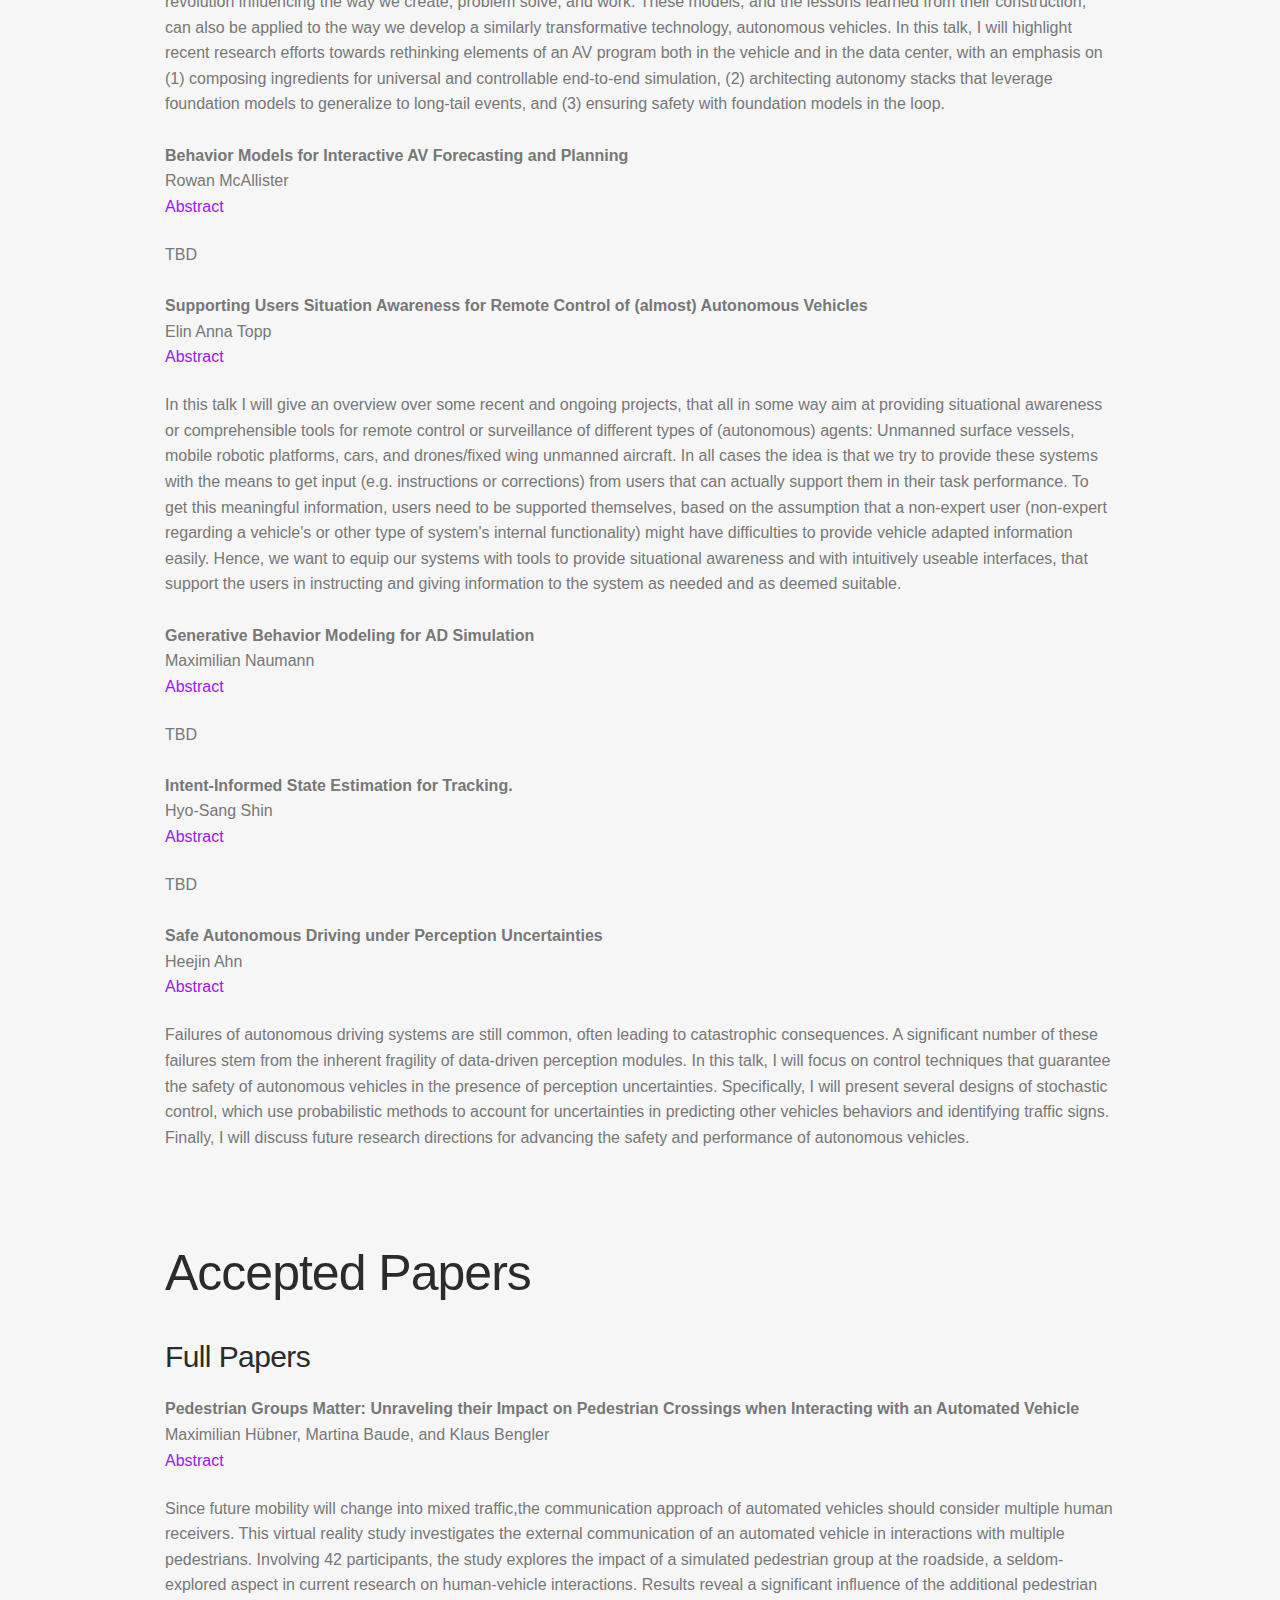
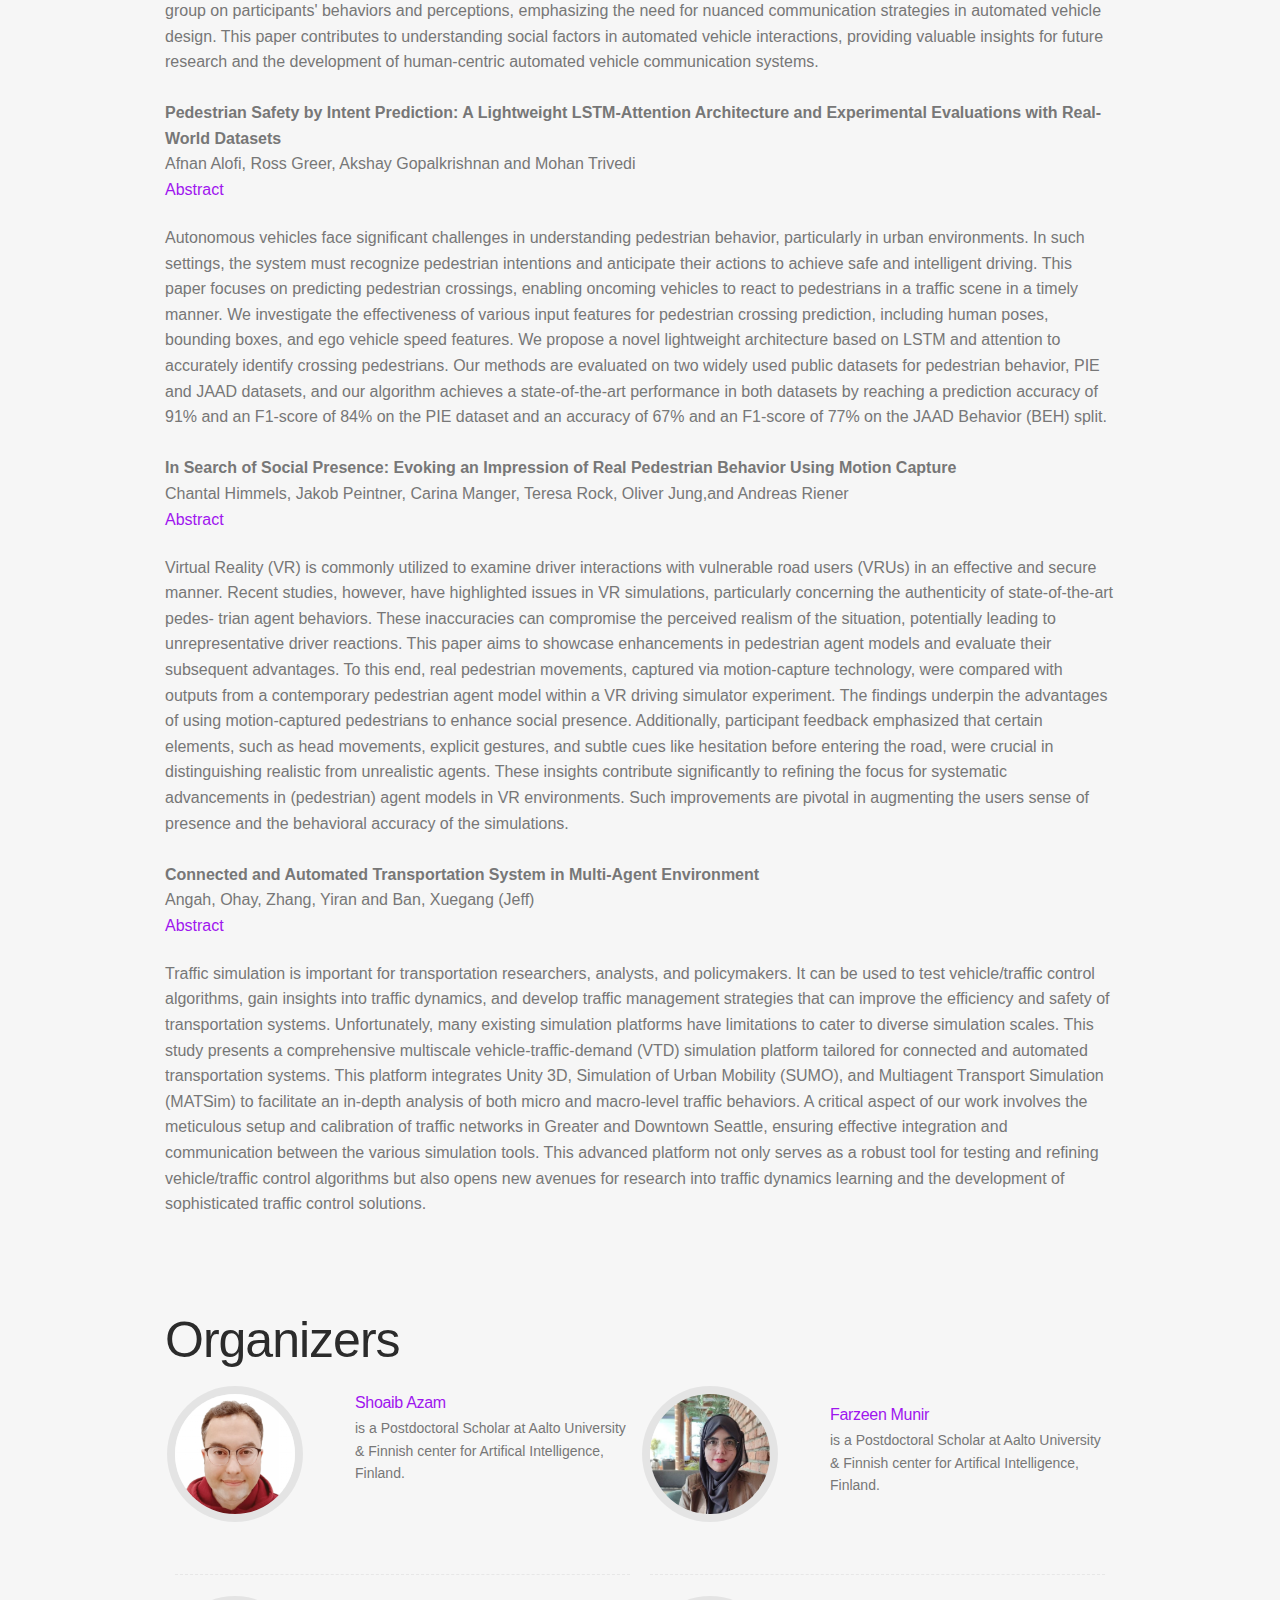
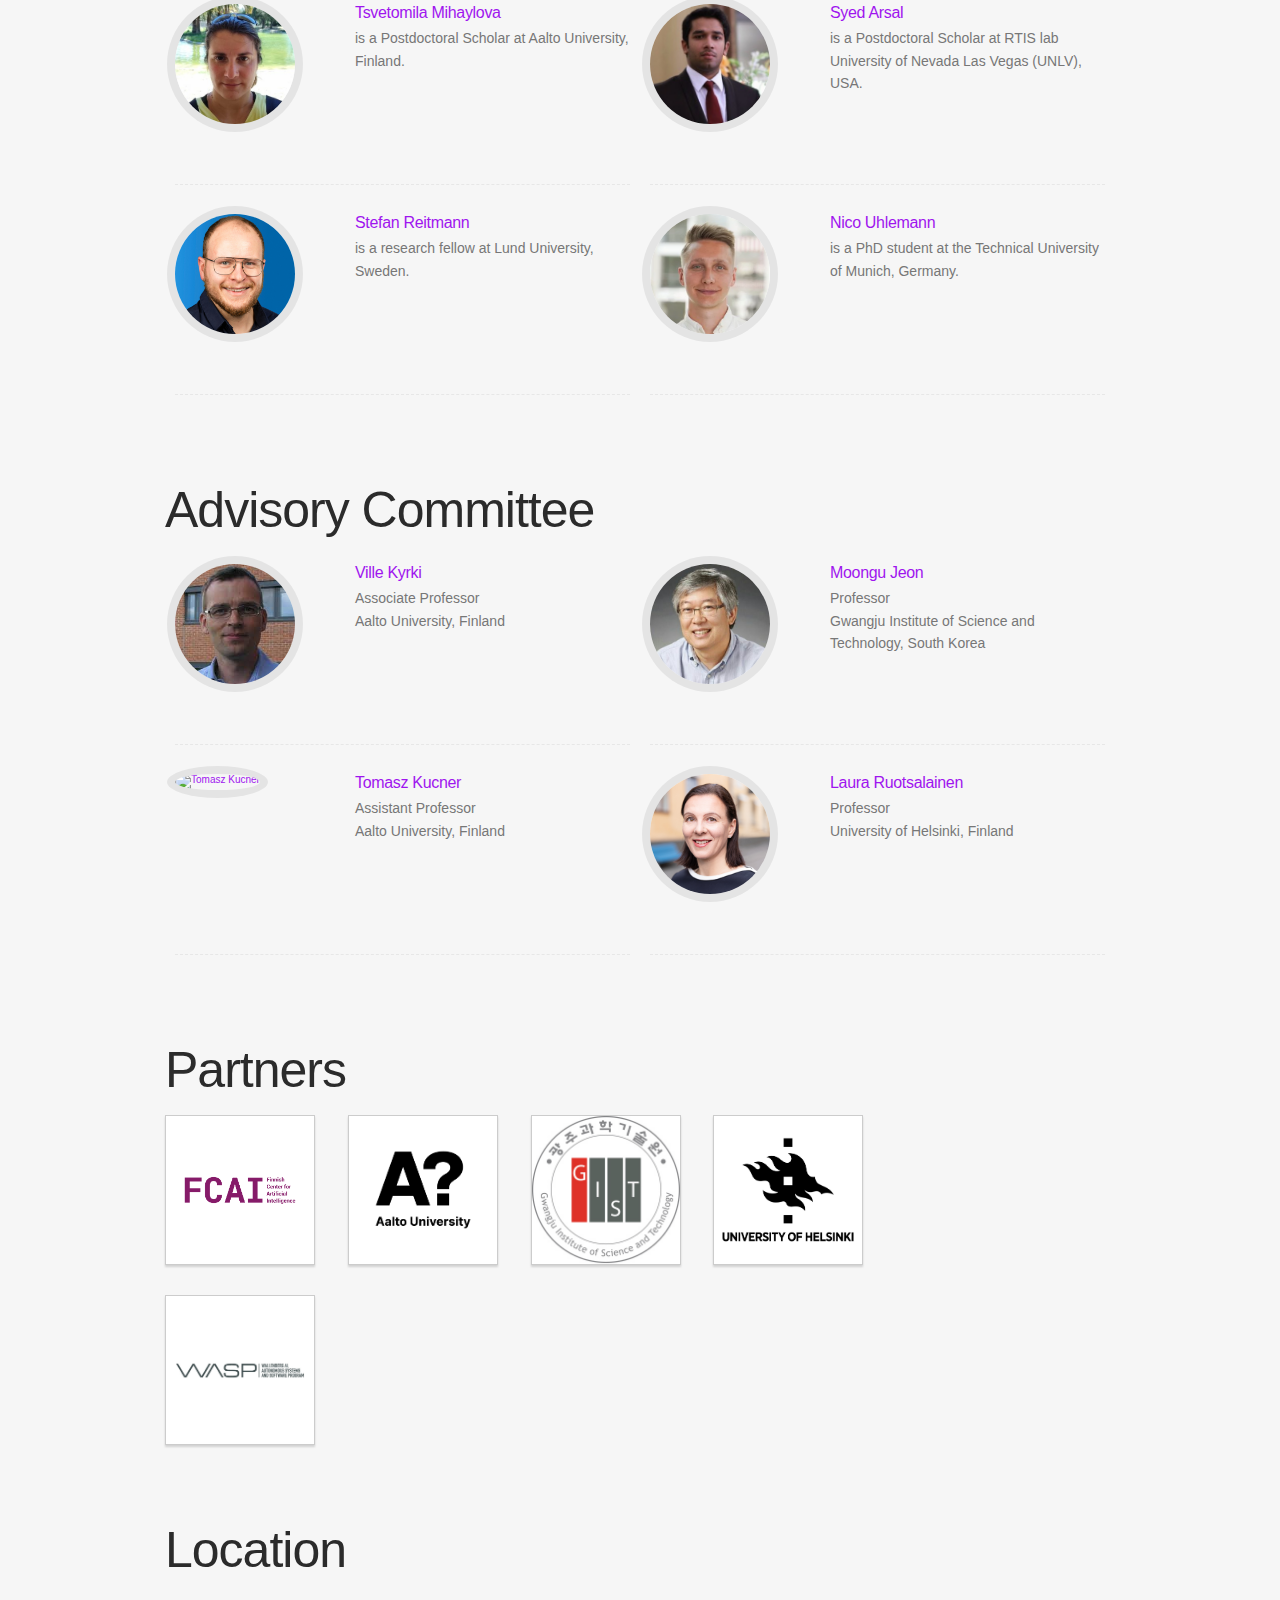
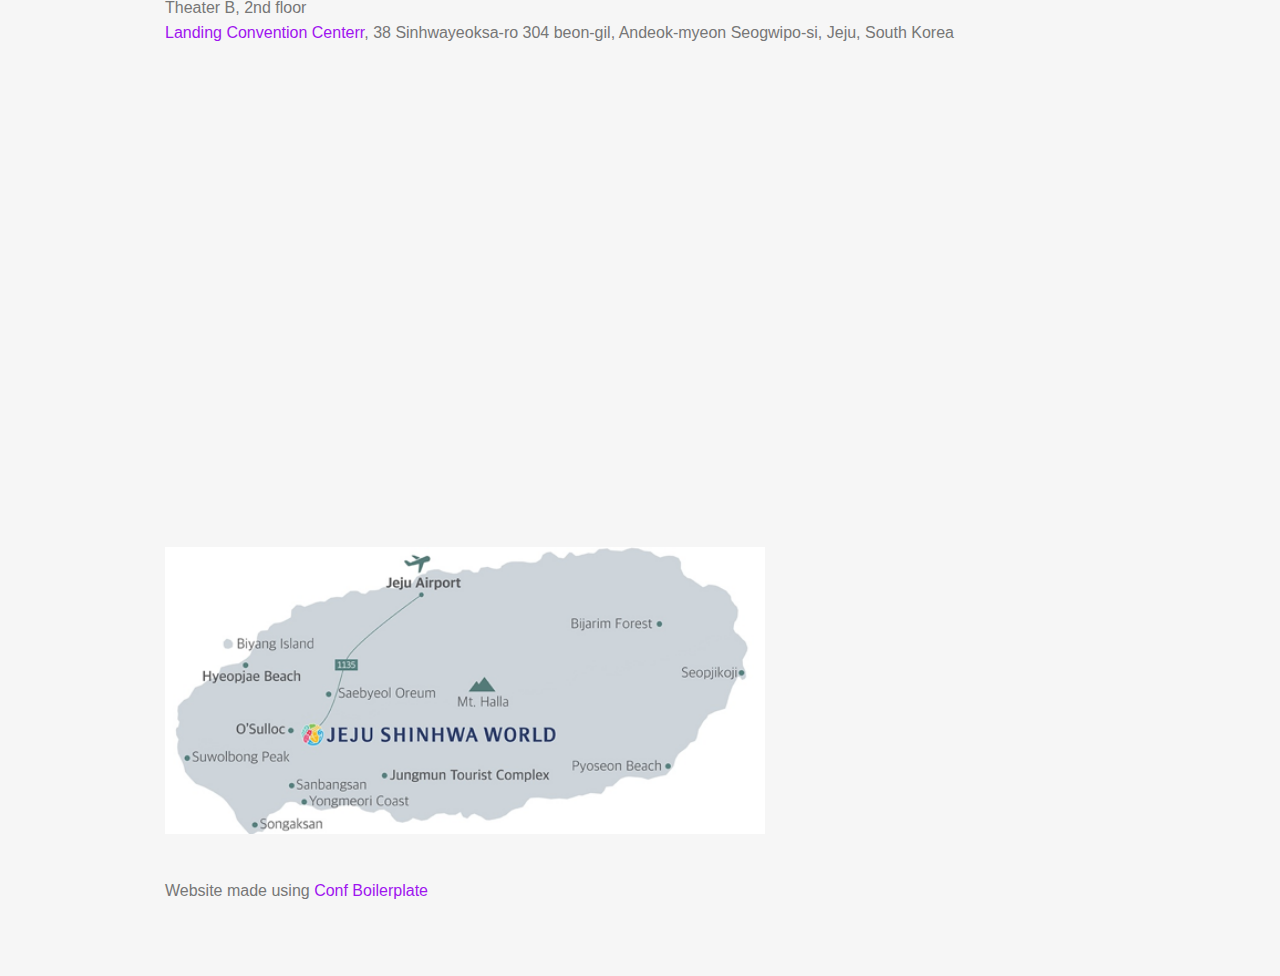
==== commit 74129c54: "updated" ====
--- a/index.html
+++ b/index.html
@@ -457,7 +457,7 @@
                         </td>
                         
                         
-                        <td class="schedule-description"><a href="#kt3" target="_blank">TBD</a>
+                        <td class="schedule-description"><a href="#kt3" target="_blank">Safe Autonomous Driving under Perception Uncertainties</a>
                           
                         </tr>
                         
@@ -515,7 +515,7 @@
                                   
                                   
                                   
-                                  Chantal Himmels
+                                  Jakob Peintner
                                   
                                   <span class="speakers-company"></span>
                                 </td>
@@ -751,10 +751,10 @@
 <p id="paragraph5k">TBD
 
 <br><br> 
-<b id="kt6" >TBD</b><br>
+<b id="kt6" >Safe Autonomous Driving under Perception Uncertainties</b><br>
 Heejin Ahn  <br>
 <a href="#paragraph5k" target="_blank">Abstract</a> 
-<p id="paragraph5k">TBD
+<p id="paragraph5k">Failures of autonomous driving systems are still common, often leading to catastrophic consequences. A significant number of these failures stem from the inherent fragility of data-driven perception modules. In this talk, I will focus on control techniques that guarantee the safety of autonomous vehicles in the presence of perception uncertainties. Specifically, I will present several designs of stochastic control, which use probabilistic methods to account for uncertainties in predicting other vehicles behaviors and identifying traffic signs. Finally, I will discuss future research directions for advancing the safety and performance of autonomous vehicles.
 
 <br><br> 
 
@@ -1114,6 +1114,13 @@
           </li>
           
         </ul> 
+          <li class="sponsor-item" itemscope itemtype="http://schema.org/Organization">
+            <a href="https://wasp-sweden.org/" class="sponsor--link" itemprop="url" target="_blank">
+              <img src="https://safeav.github.io/img/wasp.jpg" alt="wasp" class="photo" itemprop="image">
+            </a>
+          </li>
+          
+        </ul> 
         
         <section class="location" id="location">
           <h2 class="section-title">Location</h2>
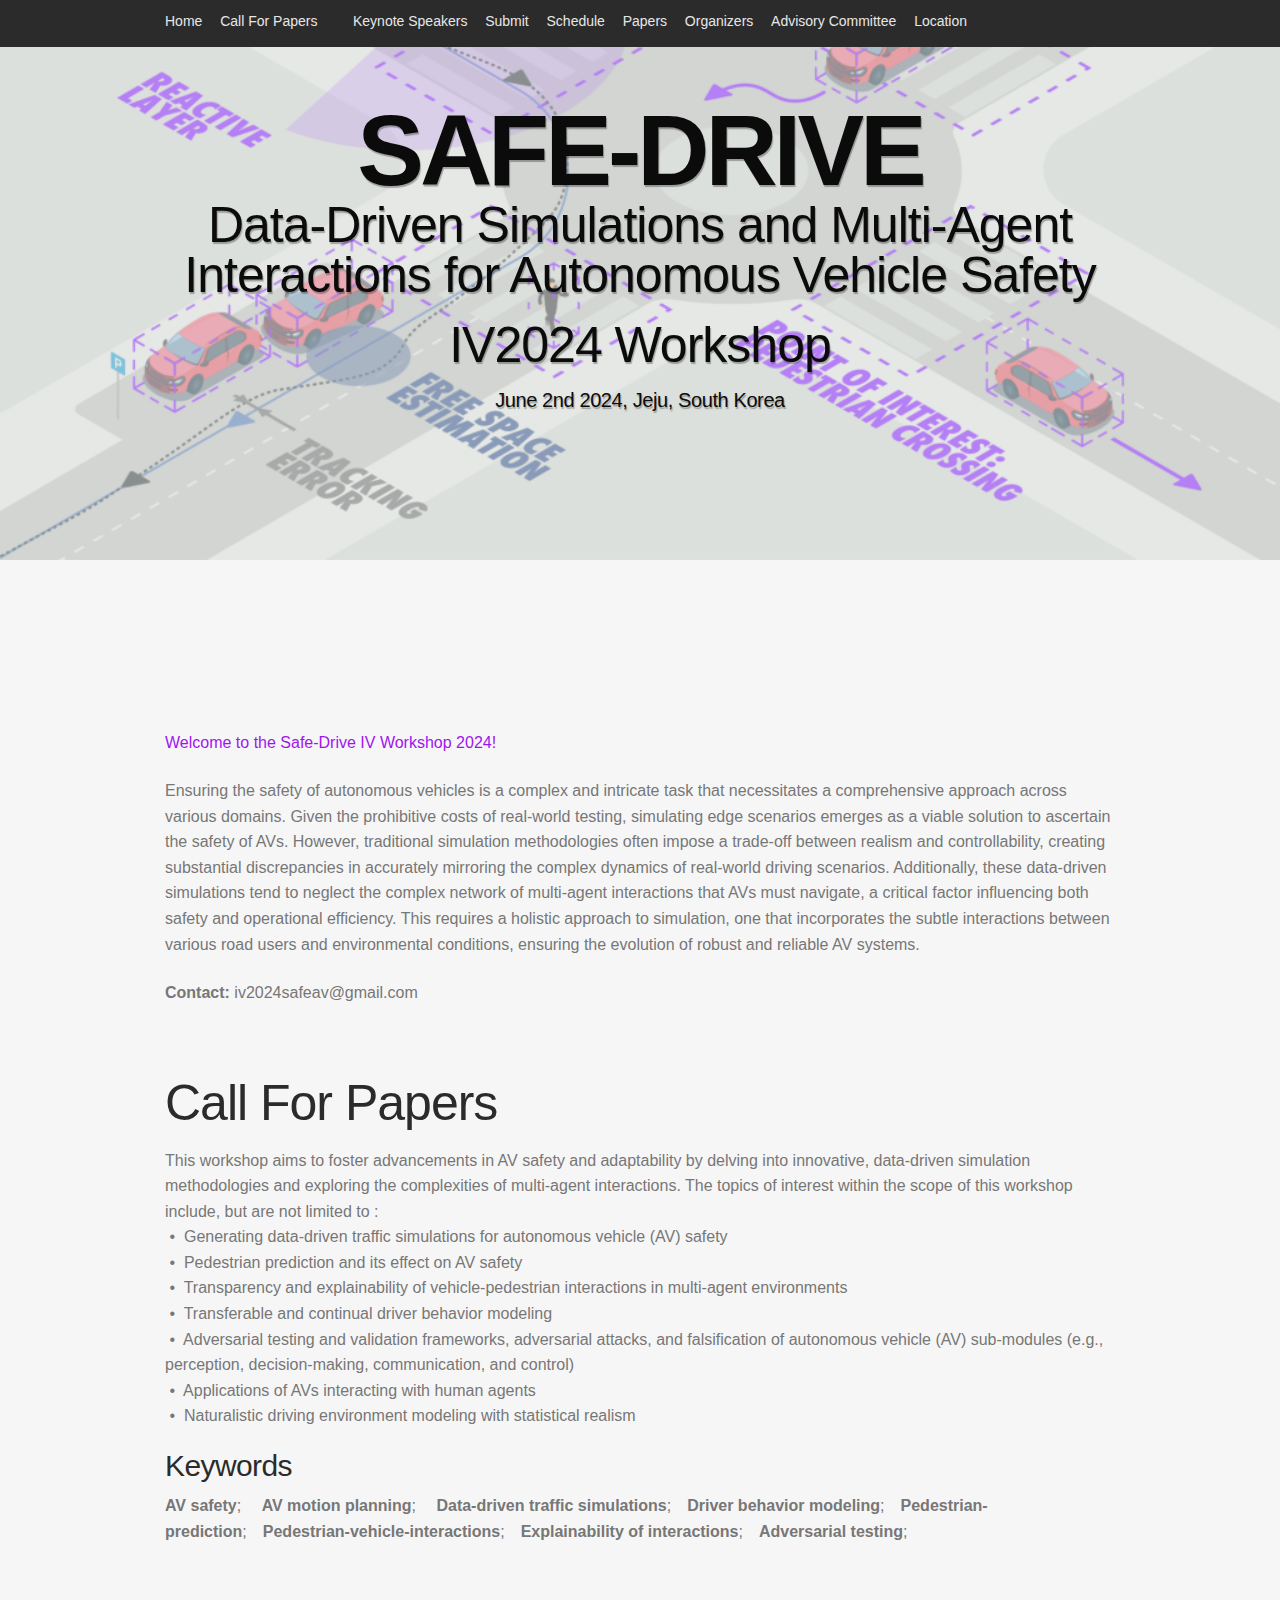
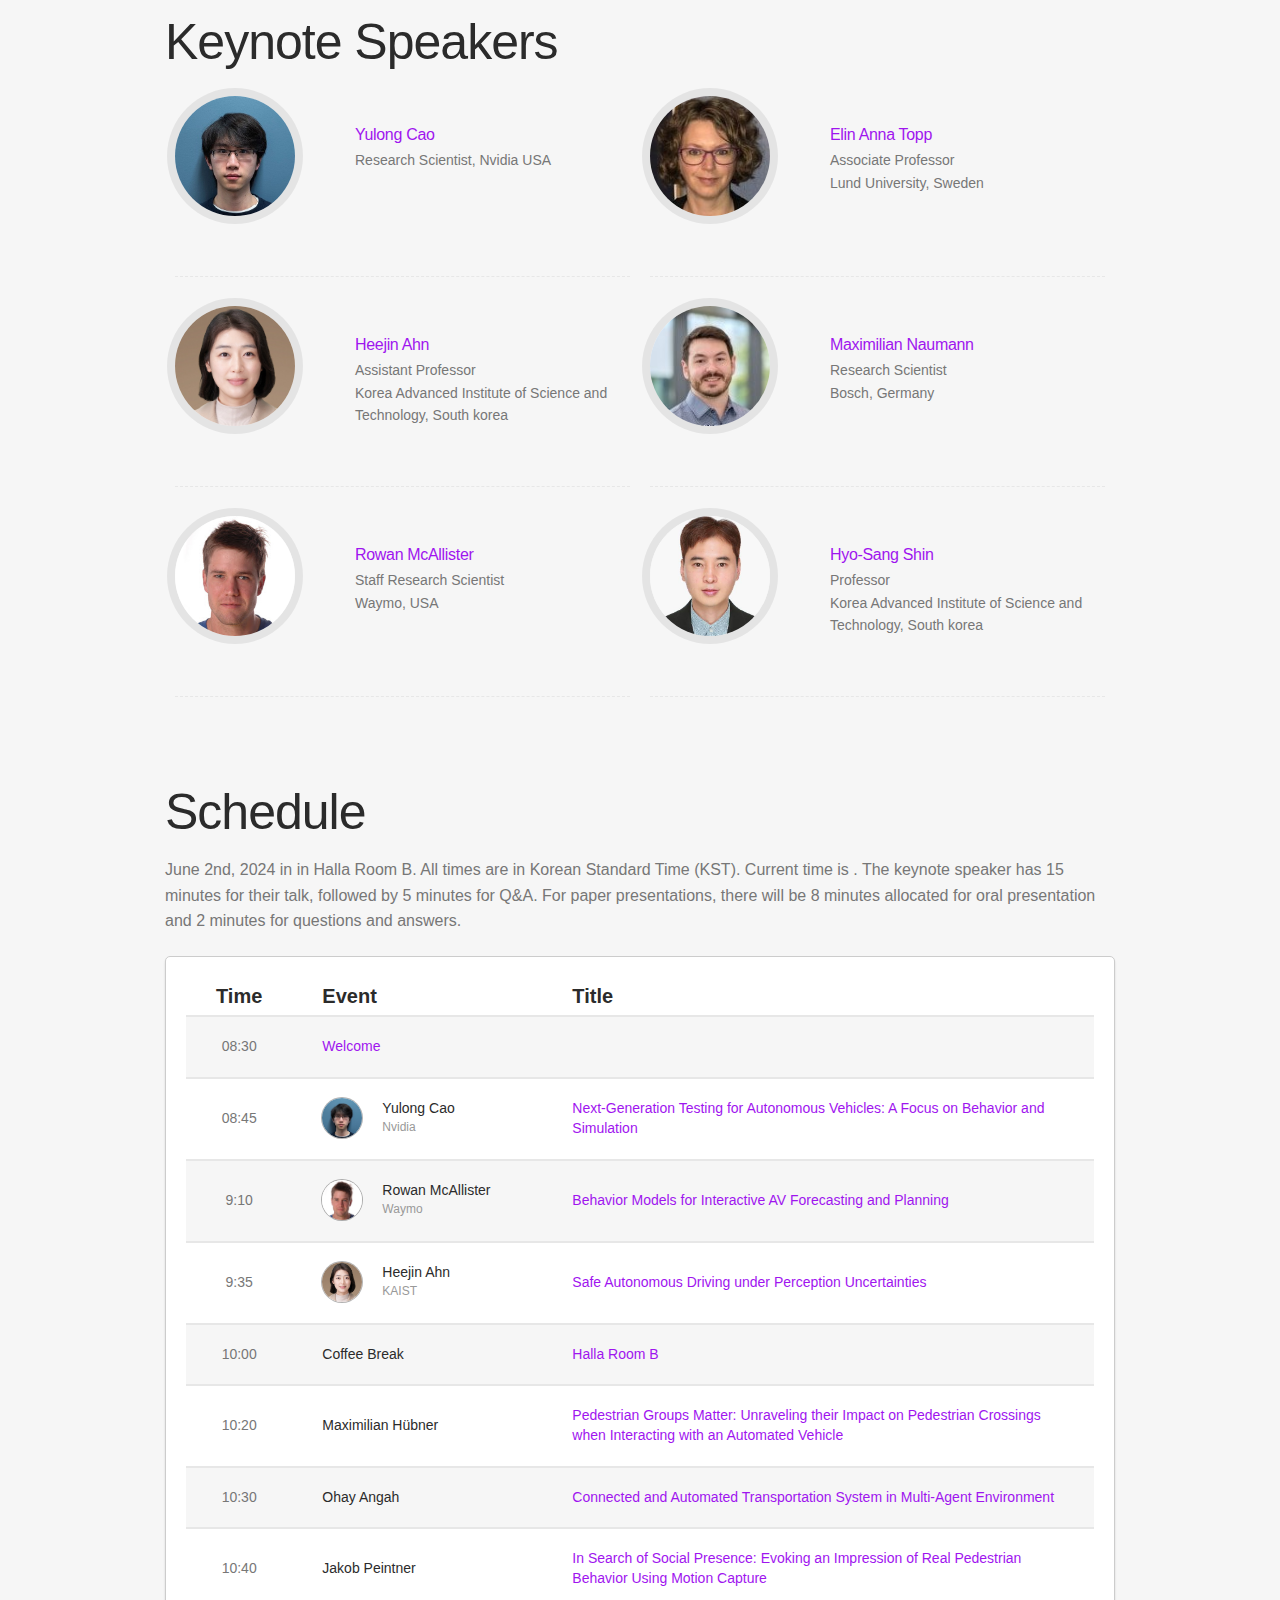
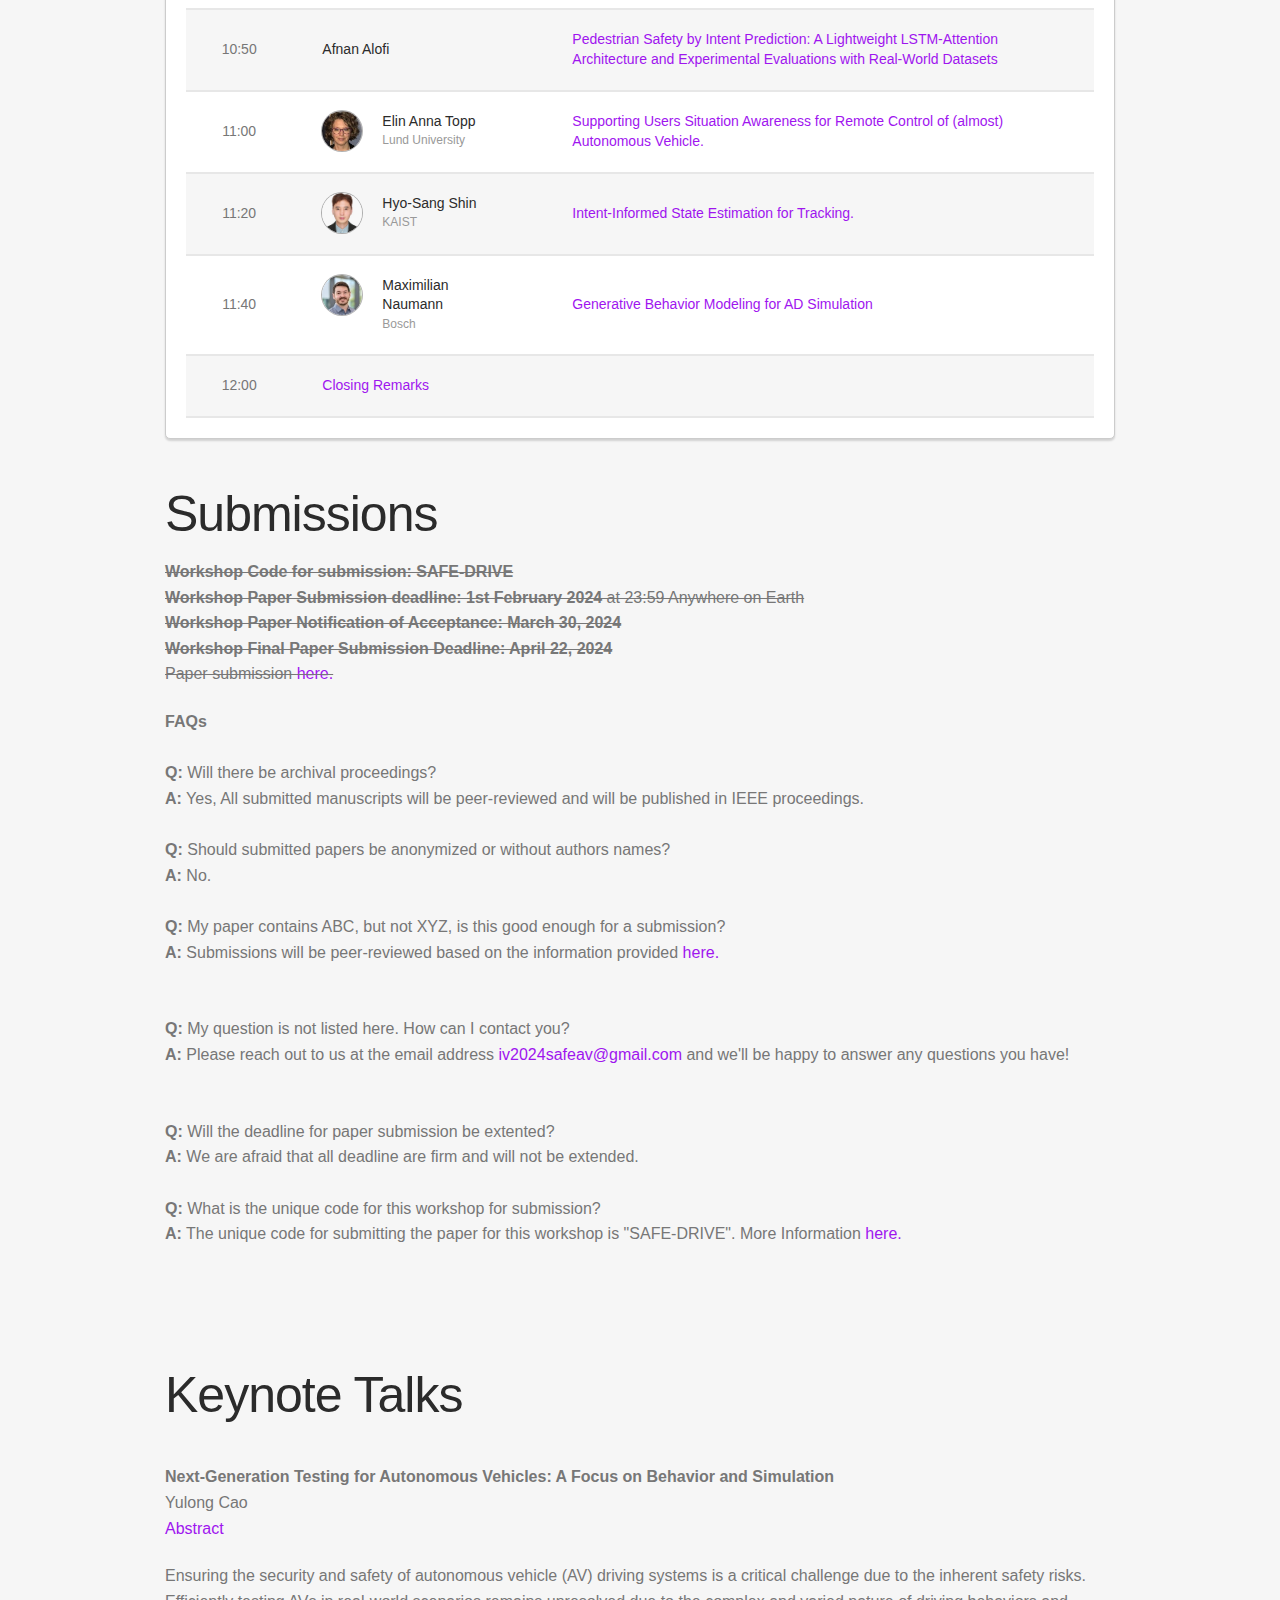
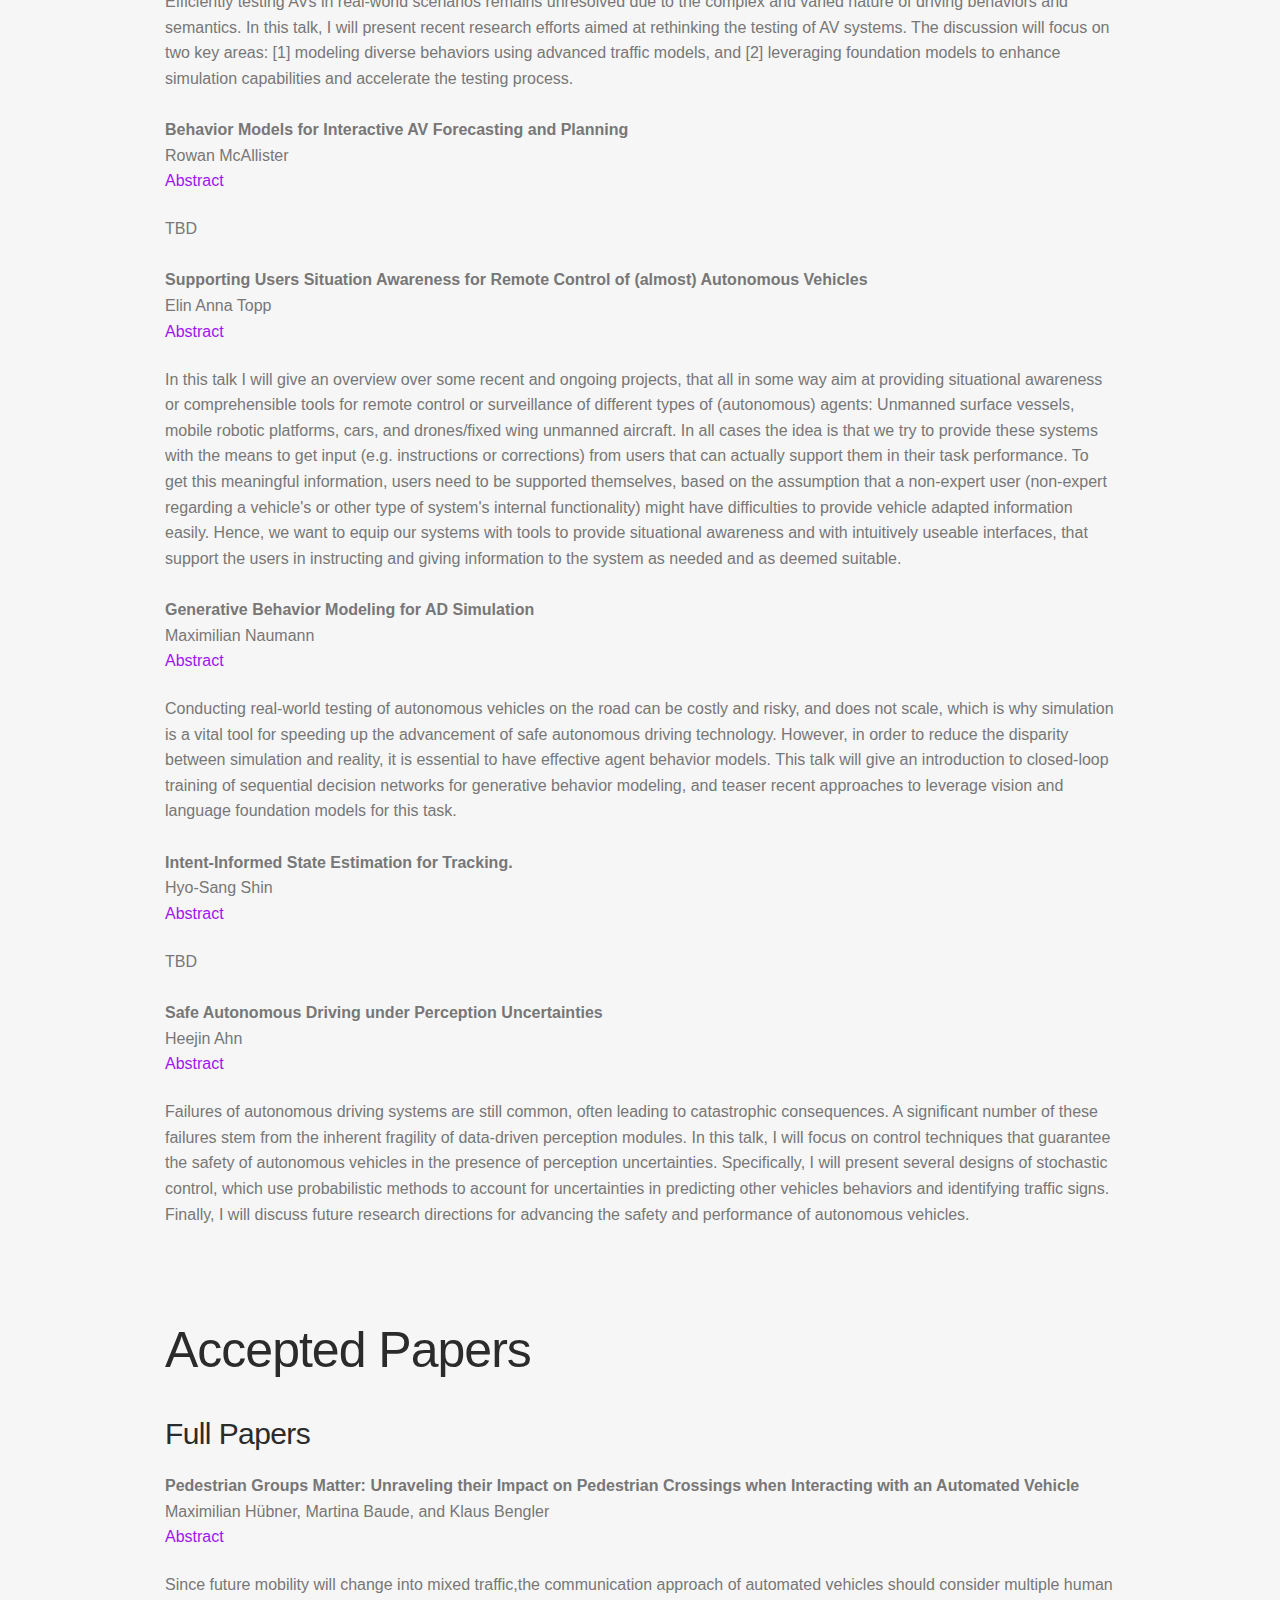
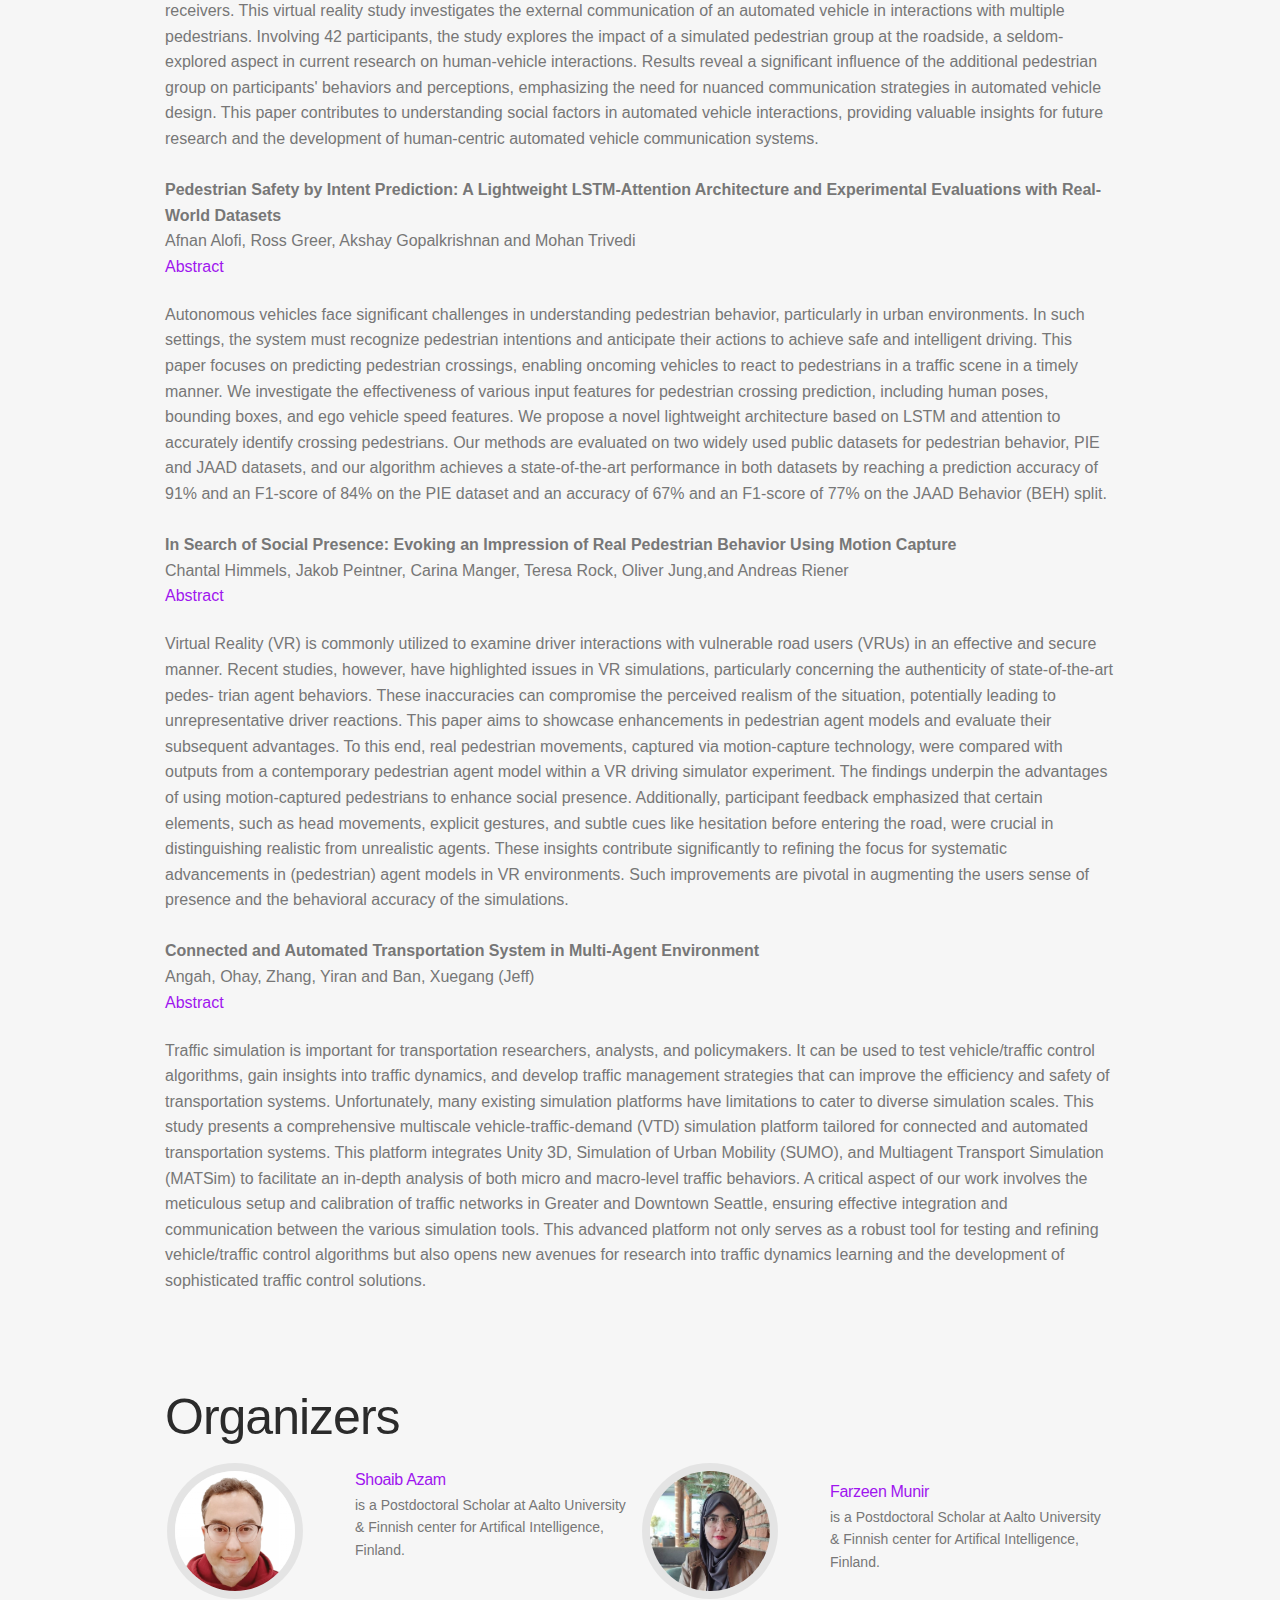
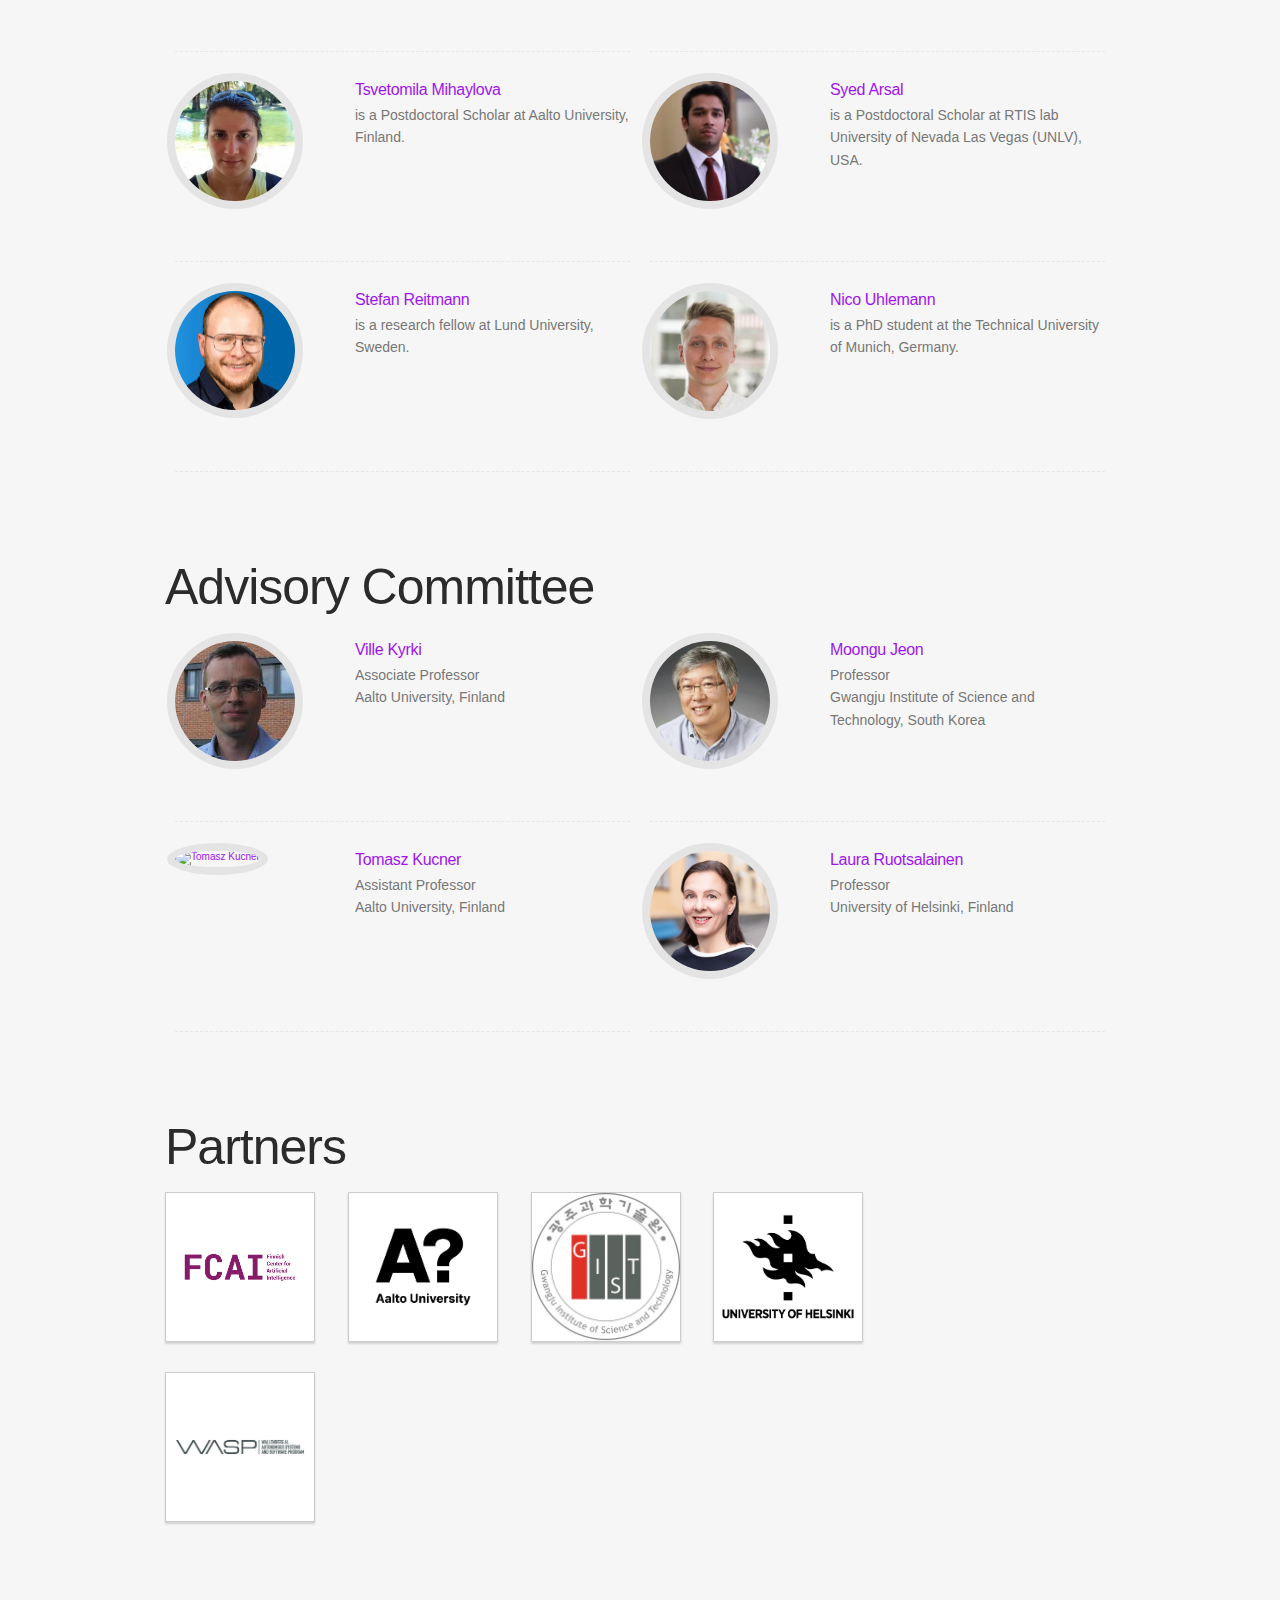
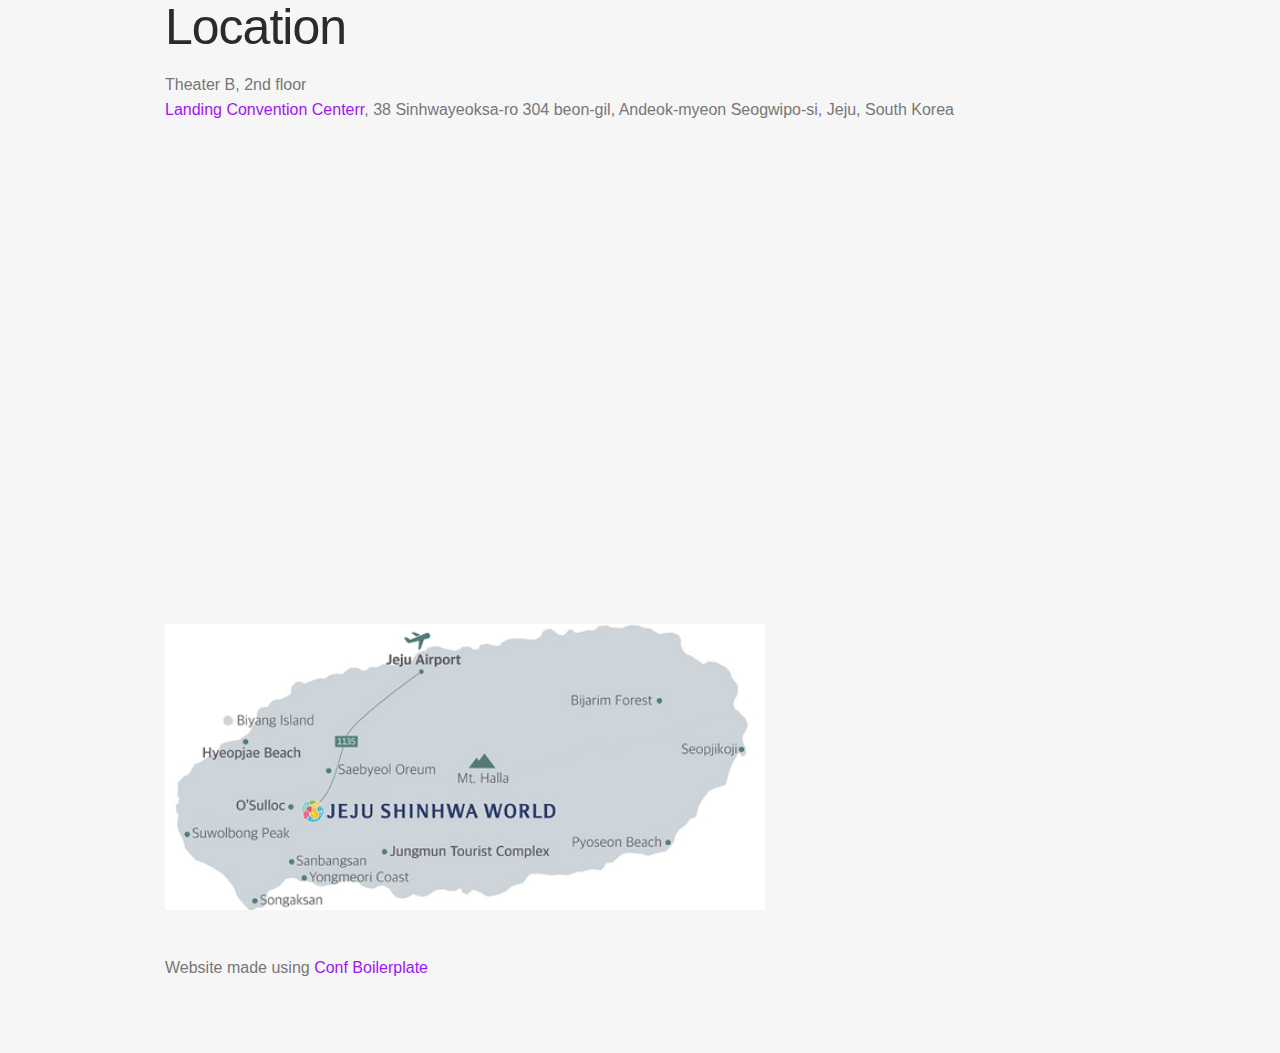
==== commit edfe977a: "updated" ====
--- a/index.html
+++ b/index.html
@@ -251,15 +251,15 @@
     
       <li class="speakers-item" itemprop="performer" itemscope itemtype="http://schema.org/Person">
         <span class="speaker-photo">
-          <a href="https://profiles.stanford.edu/marco-pavone/" target="_blank"><img class="photo" src="https://safeav.github.io/img/marco-pavone.jpg" alt="Marco Pavone" itemprop="image"></a>
+          <a href="https://research.nvidia.com/person/yulong-cao" target="_blank"><img class="photo" src="https://safeav.github.io/img/yulong.jpg" alt="Yulong" itemprop="image"></a>
         </span>
 
         <h3 class="speech-title">
         </h3>
 
-        <h3 class="speakers-name"><a href="https://profiles.stanford.edu/marco-pavone/" target="_blank" title="Marco Pavone"> Marco Pavone</a>
+        <h3 class="speakers-name"><a href="https://research.nvidia.com/person/yulong-cao" target="_blank" title="Yulong Cao"> Yulong Cao</a>
         </h3>
-        <p class="speakers-bio"> Associate Professor, Stanford University &<br> Director of AV Research, Nvidia USA</p>
+        <p class="speakers-bio">  Research Scientist, Nvidia USA</p>
         
       </li>
 
@@ -399,19 +399,19 @@
                     <td class="schedule-slot">
                       
                       <span class="speaker-photo">
-                        <img class="photo" src="https://safeav.github.io/img/marco-pavone.jpg" alt="Marco Pavone">
+                        <img class="photo" src="https://safeav.github.io/img/yulong.jpg" alt="Yulong Cao">
                       </span>
                       
                       
                       
                       
-                      Marco Pavone
+                      Yulong Cao
                       
                       <span class="speakers-company"> Nvidia </span>
                     </td>
                     
                     
-                    <td class="schedule-description"><a href="#kt1" target="_blank">Rethinking AV Development with AV Foundation Models</a>
+                    <td class="schedule-description"><a href="#kt1" target="_blank">Next-Generation Testing for Autonomous Vehicles: A Focus on Behavior and Simulation</a>
                       
                     </tr>
                     
@@ -715,10 +715,10 @@
 
 <p>
 
-<b id="kt1">Rethinking AV Development with AV Foundation Models</b><br>
-Marco Pavone   <br>
+<b id="kt1">Next-Generation Testing for Autonomous Vehicles: A Focus on Behavior and Simulation</b><br>
+Yulong Cao   <br>
 <a href="#kt1" target="_blank">Abstract</a> 
-<p id="paragraph1k">Foundation models, trained on vast and diverse data encompassing the human experience, are at the heart of the ongoing AI revolution influencing the way we create, problem solve, and work. These models, and the lessons learned from their construction, can also be applied to the way we develop a similarly transformative technology, autonomous vehicles. In this talk, I will highlight recent research efforts towards rethinking elements of an AV program both in the vehicle and in the data center, with an emphasis on (1) composing ingredients for universal and controllable end-to-end simulation, (2) architecting autonomy stacks that leverage foundation models to generalize to long-tail events, and (3) ensuring safety with foundation models in the loop.
+<p id="paragraph1k">Ensuring the security and safety of autonomous vehicle (AV) driving systems is a critical challenge due to the inherent safety risks. Efficiently testing AVs in real-world scenarios remains unresolved due to the complex and varied nature of driving behaviors and semantics. In this talk, I will present recent research efforts aimed at rethinking the testing of AV systems. The discussion will focus on two key areas: [1] modeling diverse behaviors using advanced traffic models, and [2] leveraging foundation models to enhance simulation capabilities and accelerate the testing process.
 
 <br><br> 
 
@@ -741,7 +741,8 @@
 <b id="kt4" >Generative Behavior Modeling for AD Simulation</b><br>
 Maximilian Naumann  <br>
 <a href="#paragraph4k" target="_blank">Abstract</a> 
-<p id="paragraph4k">TBD
+<p id="paragraph4k">Conducting real-world testing of autonomous vehicles on the road can be costly and risky, and does not scale, which is why simulation is a vital tool for speeding up the advancement of safe autonomous driving technology. However, in order to reduce the disparity between simulation and reality, it is essential to have effective agent behavior models. This talk will give an introduction to closed-loop training of sequential decision networks for generative behavior modeling, and teaser recent approaches to leverage vision and language foundation models for this task.
+
 
 <br><br> 
 
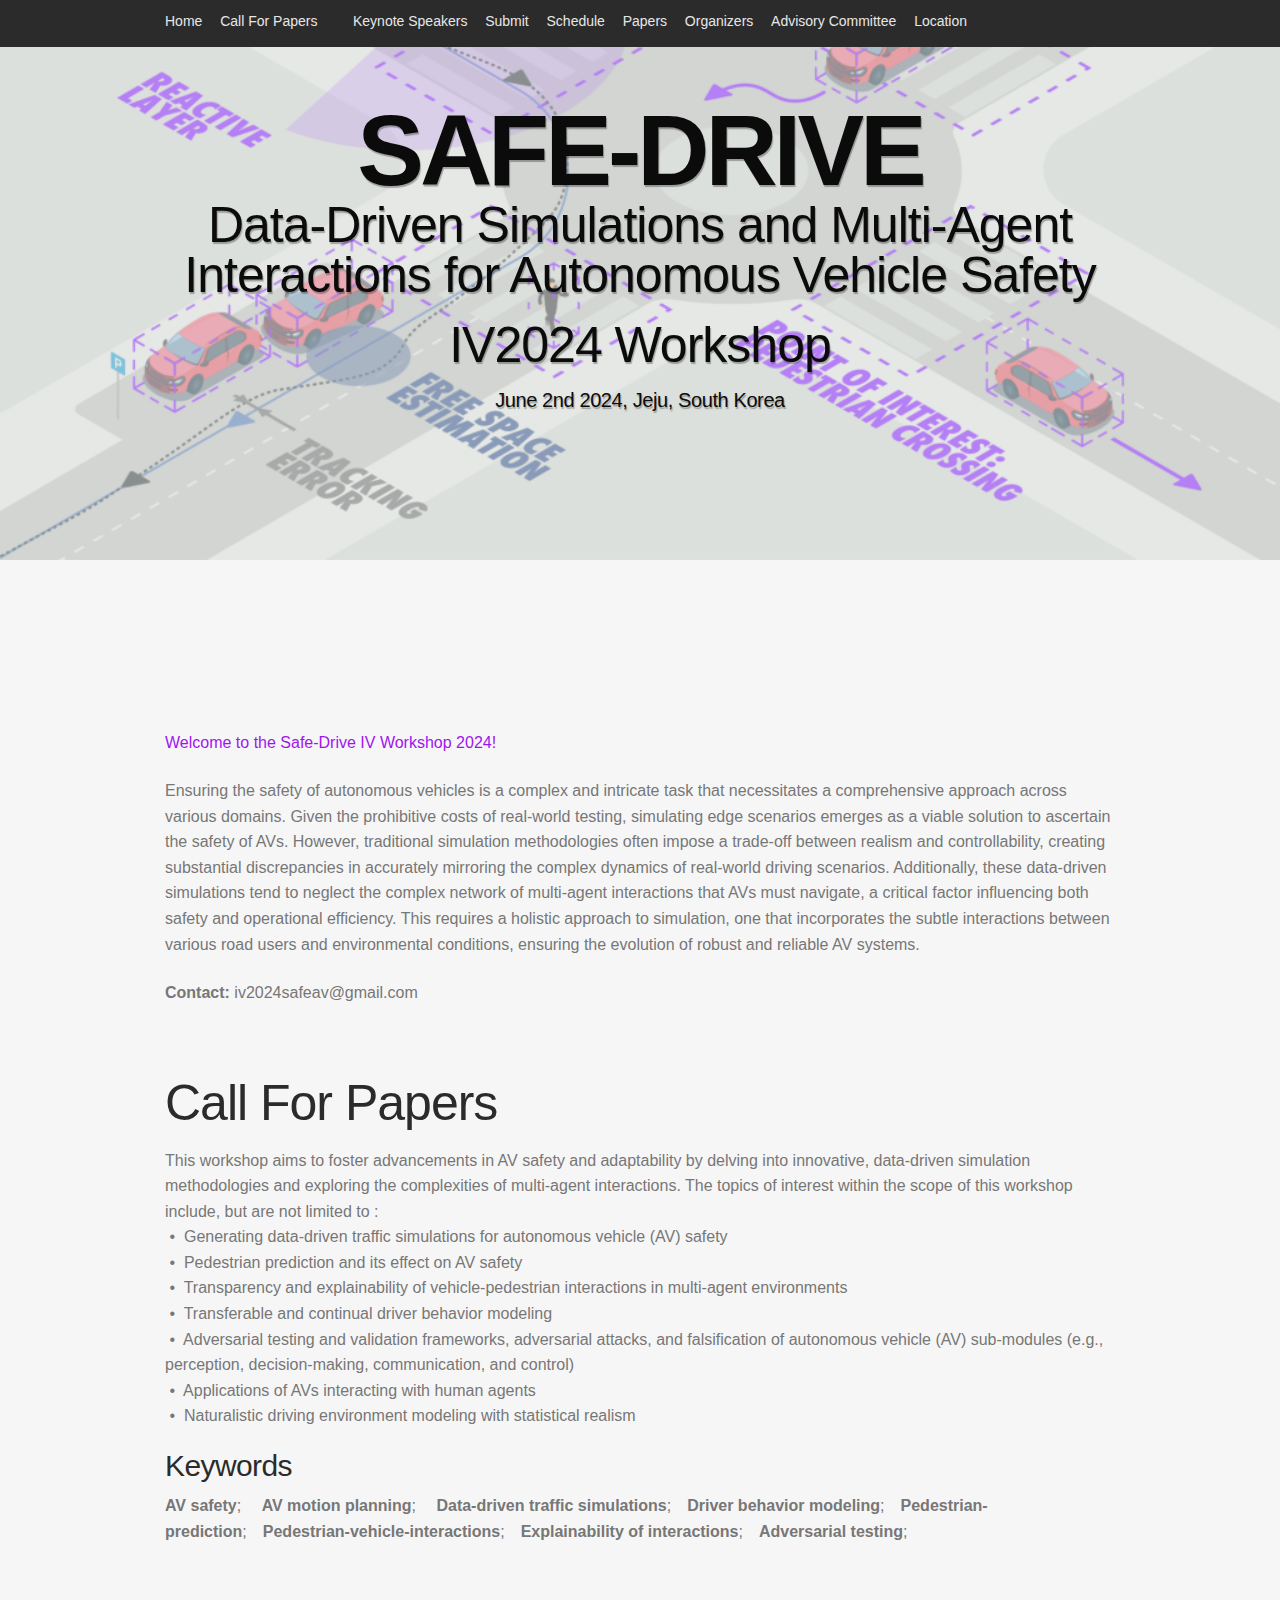
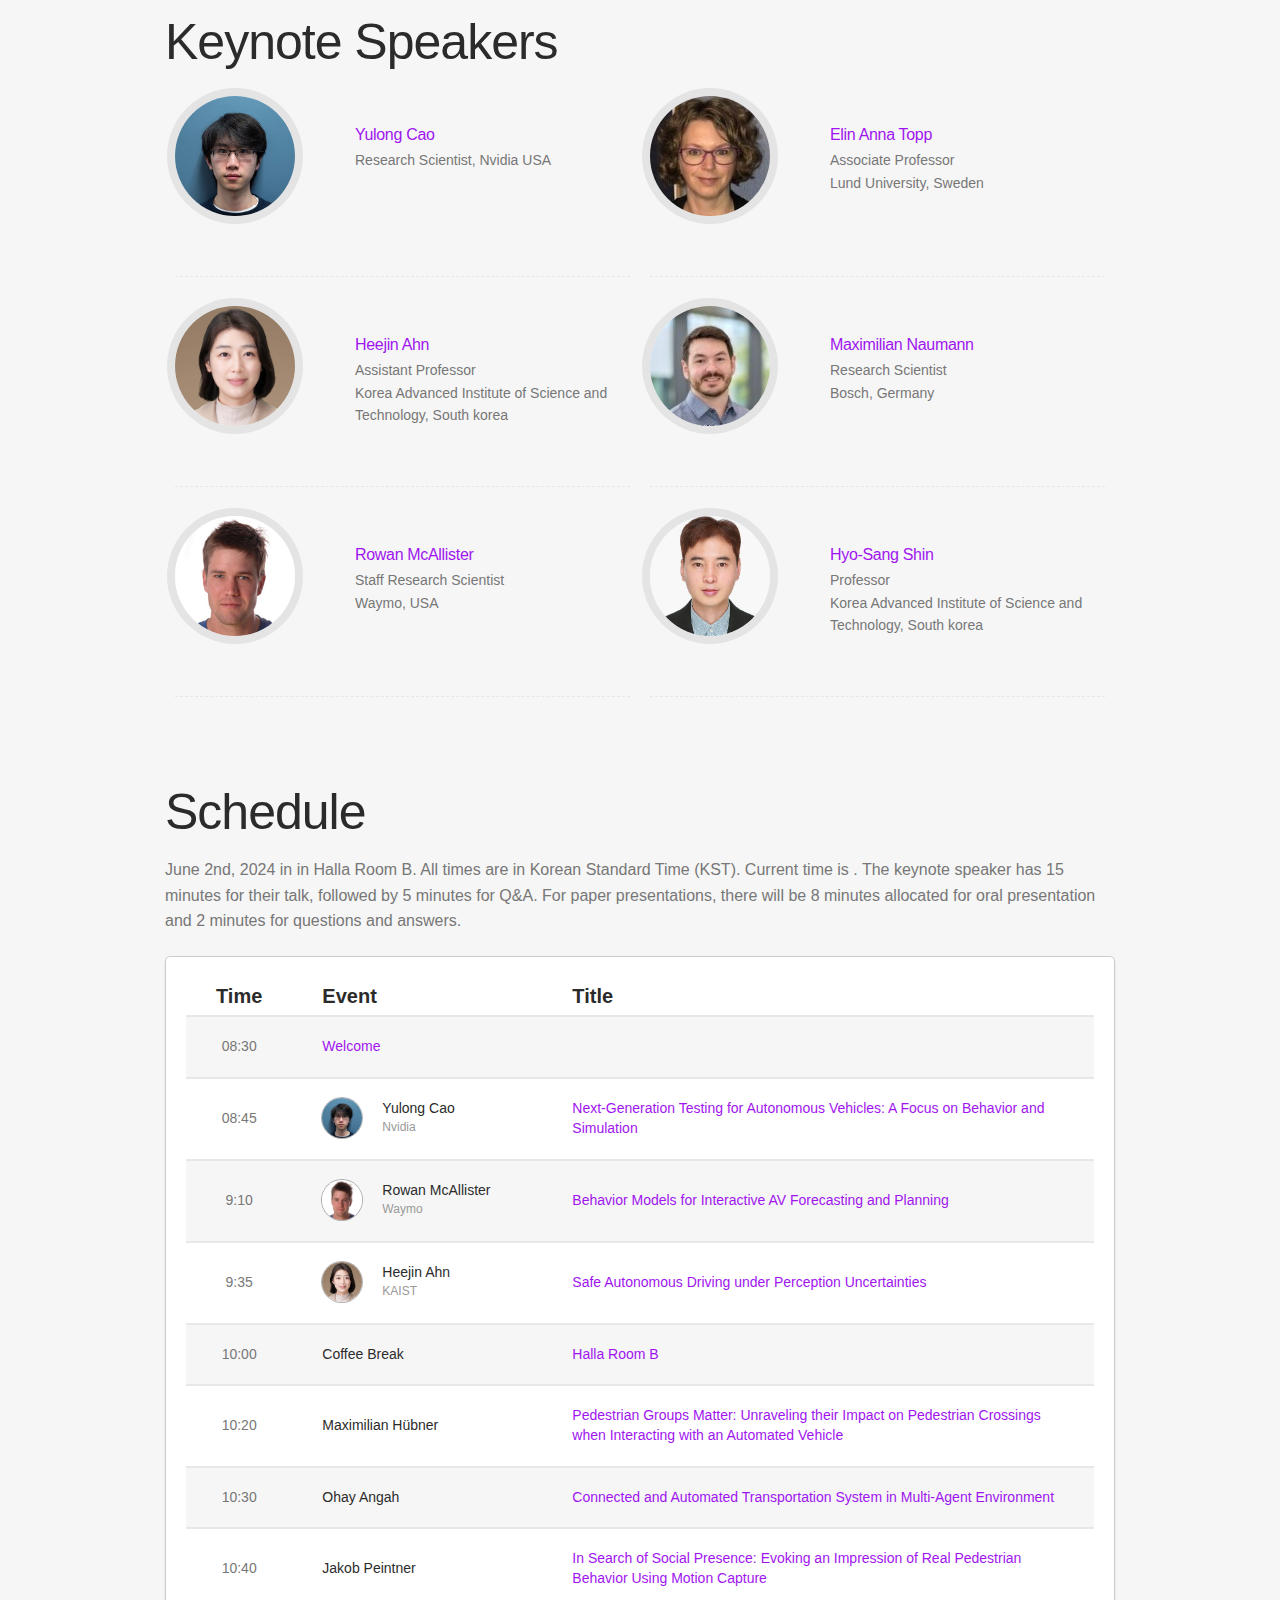
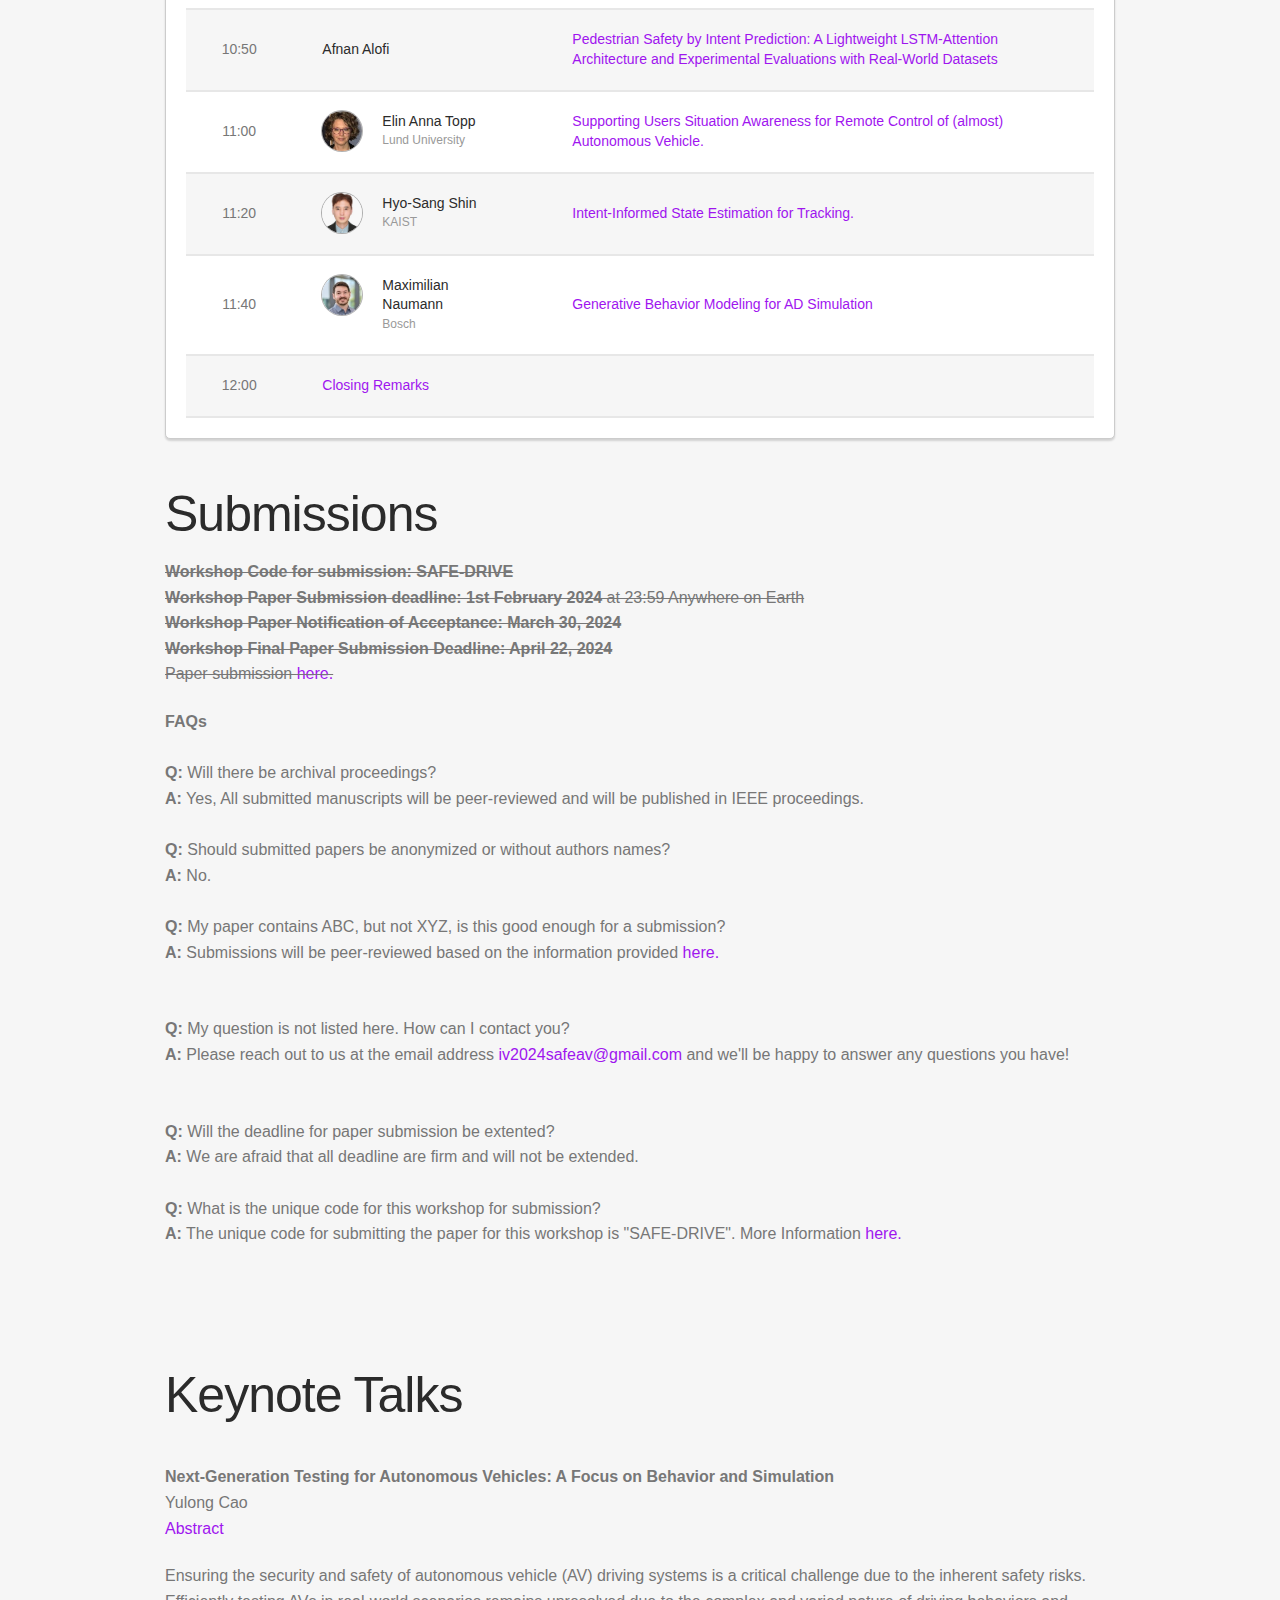
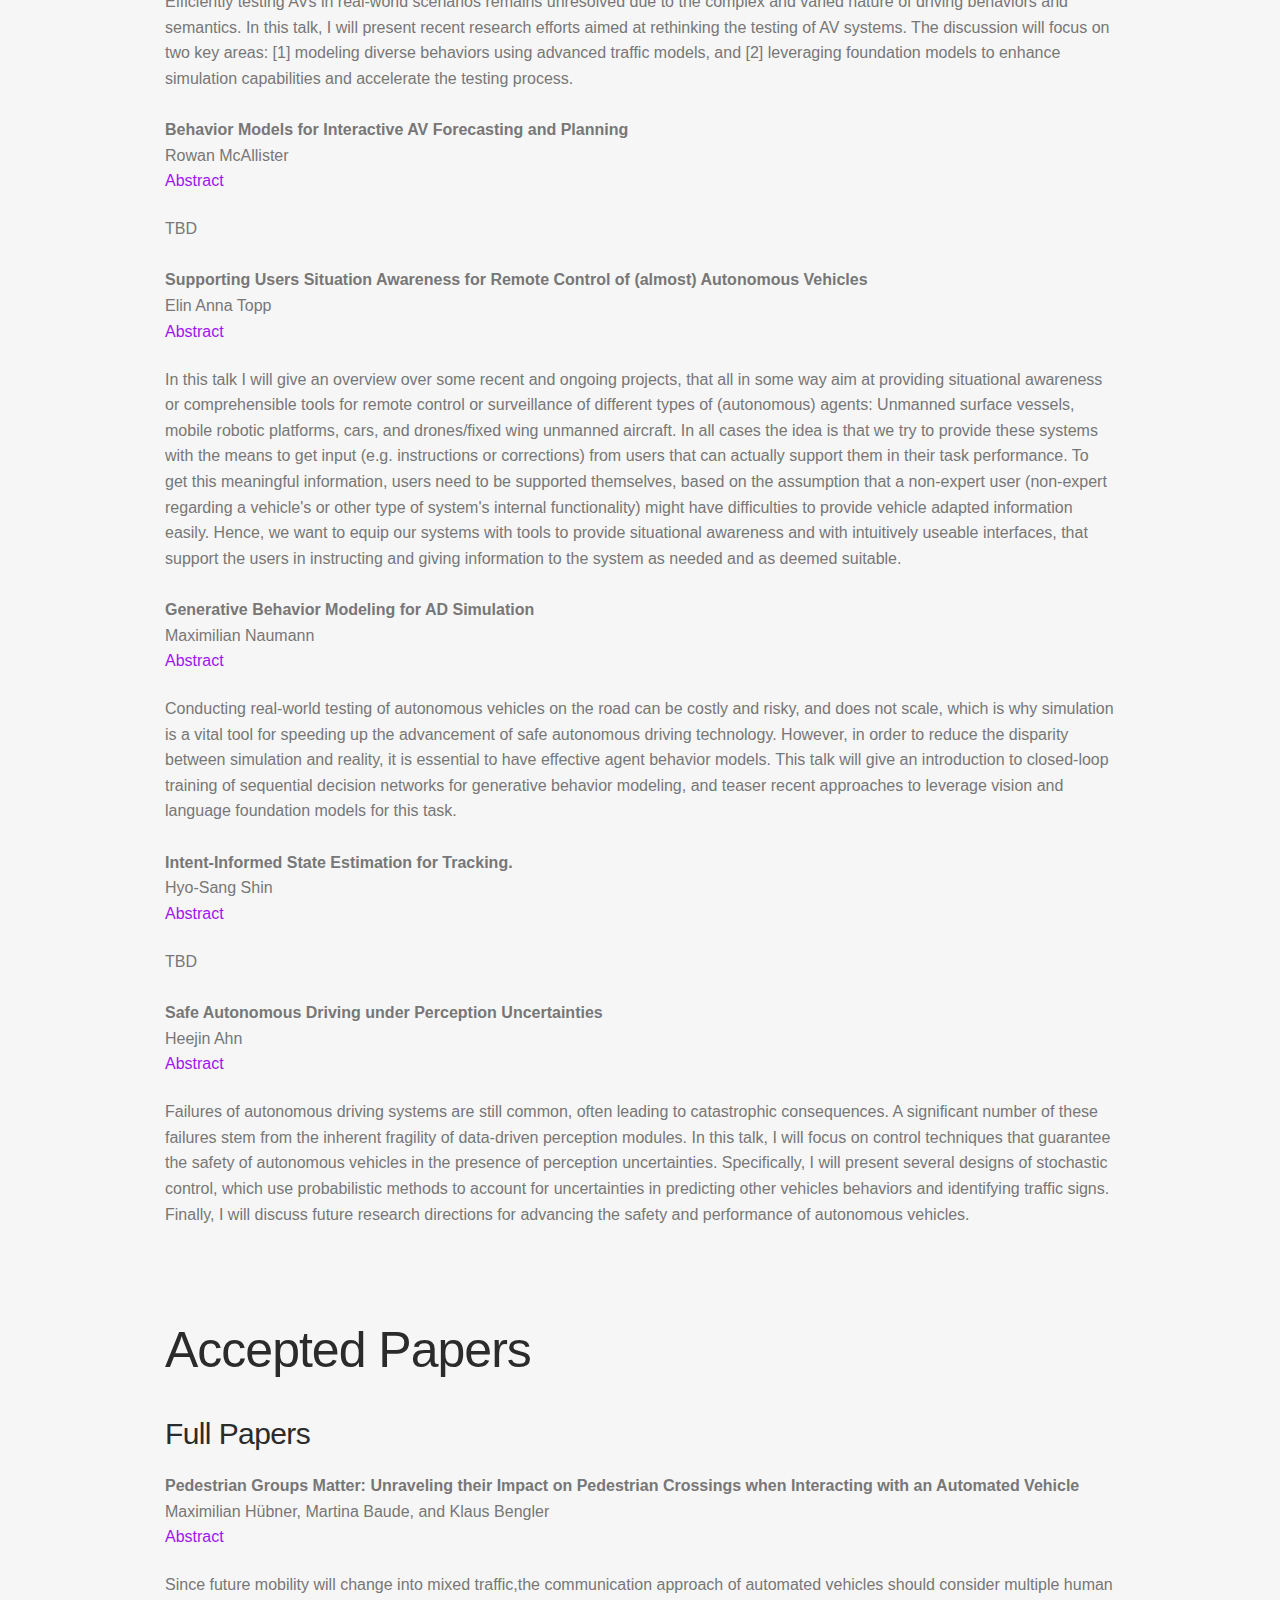
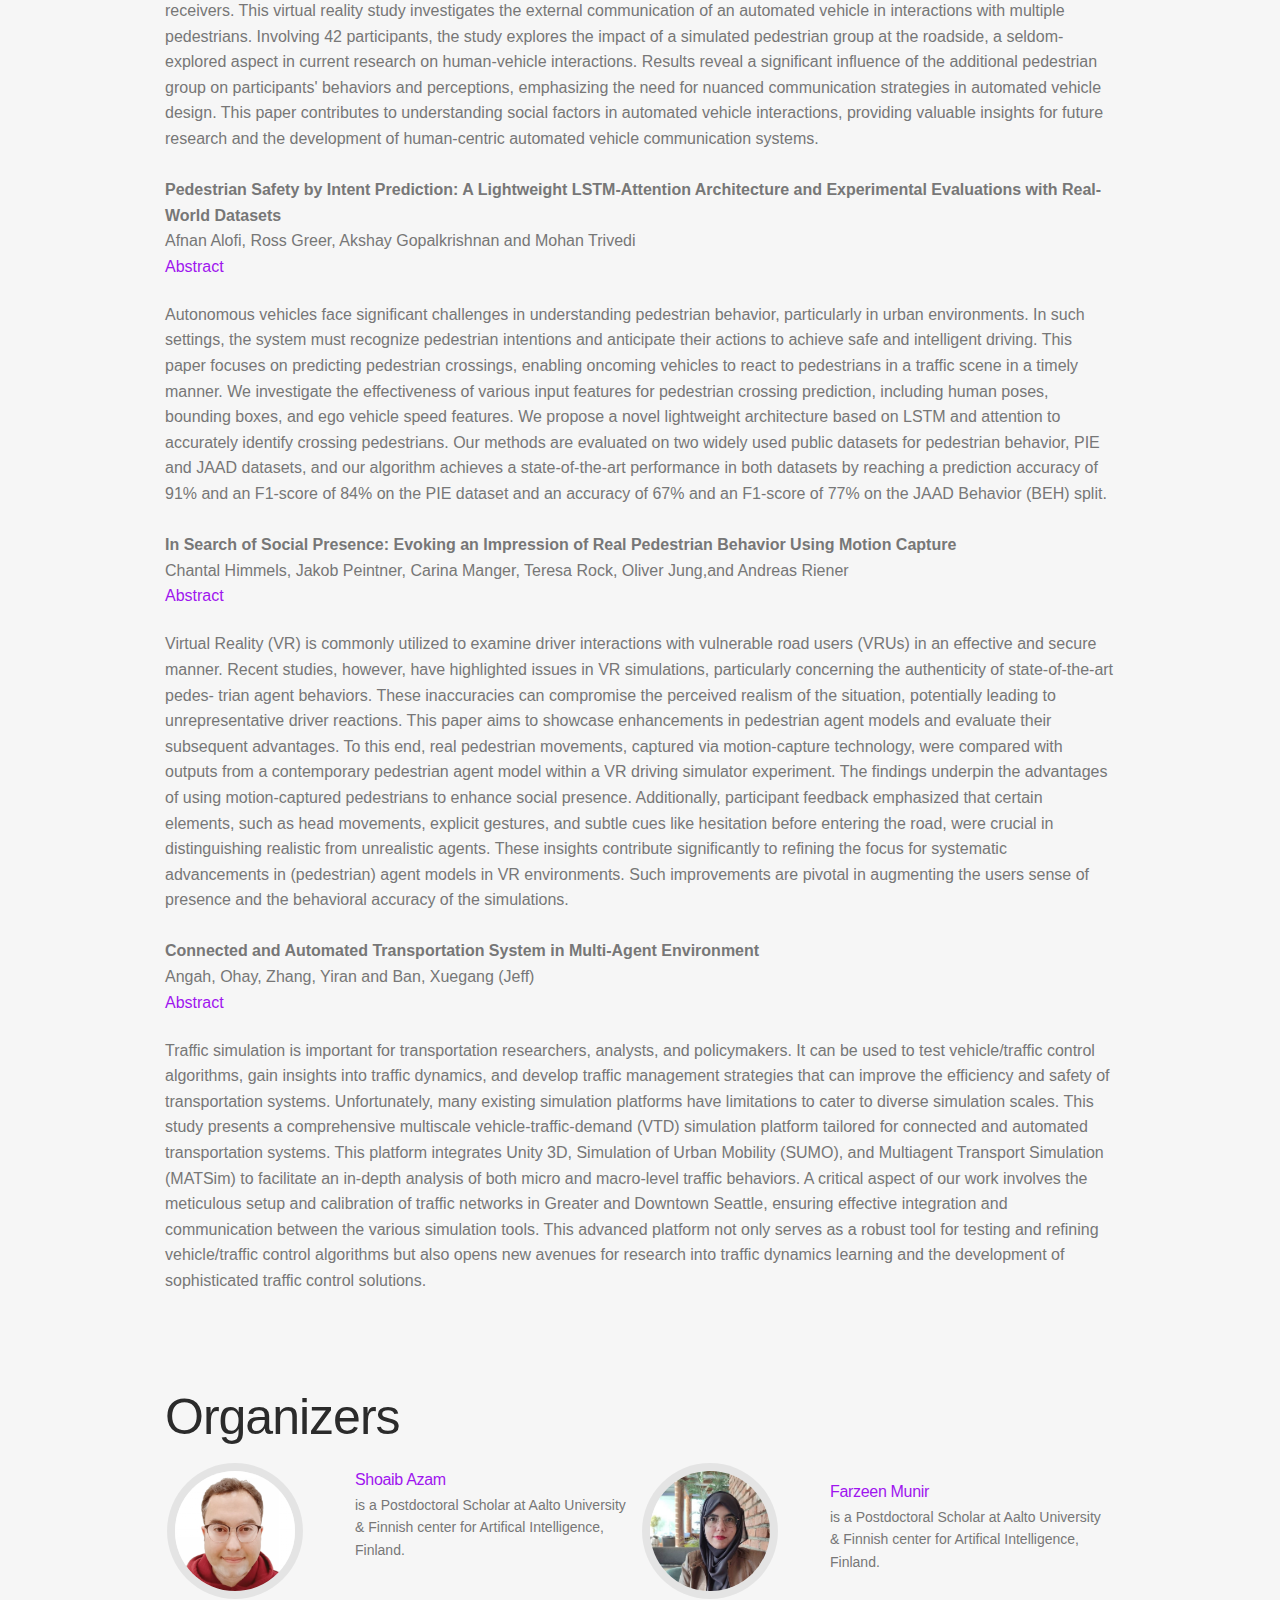
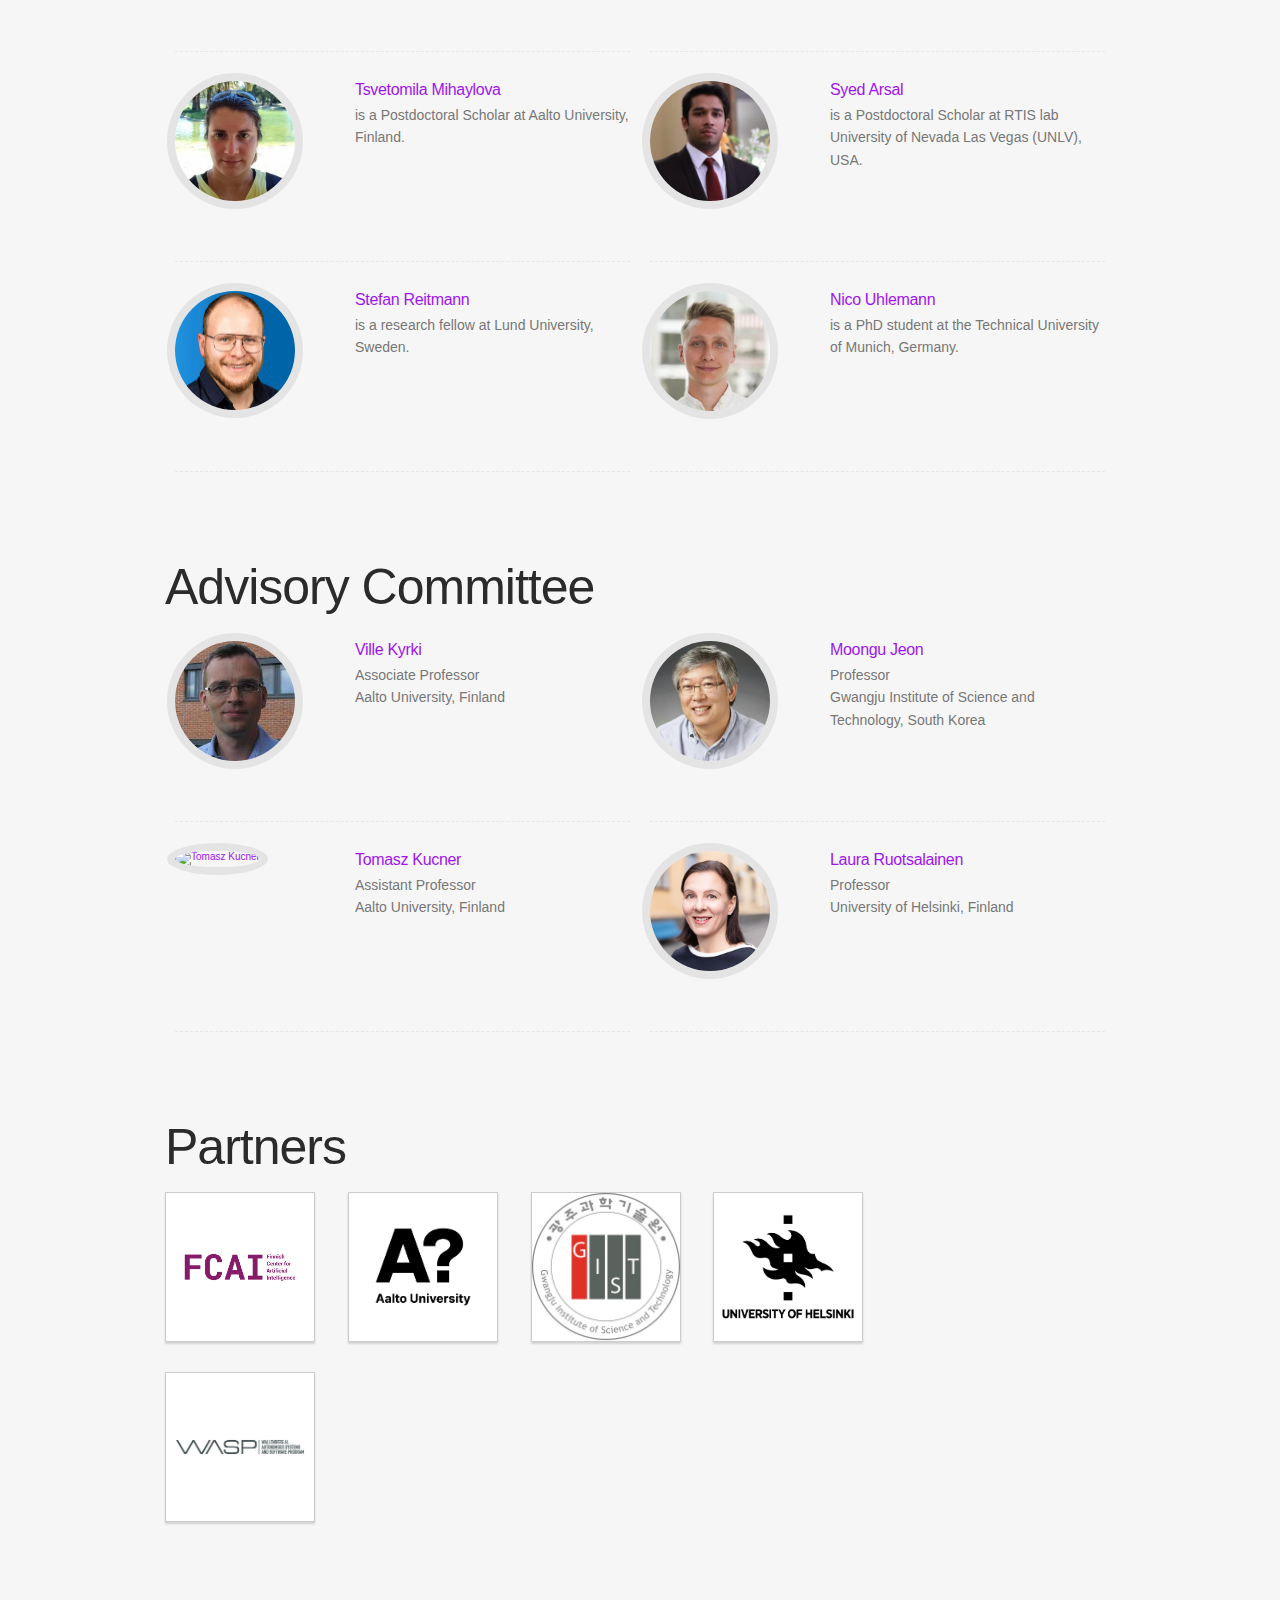
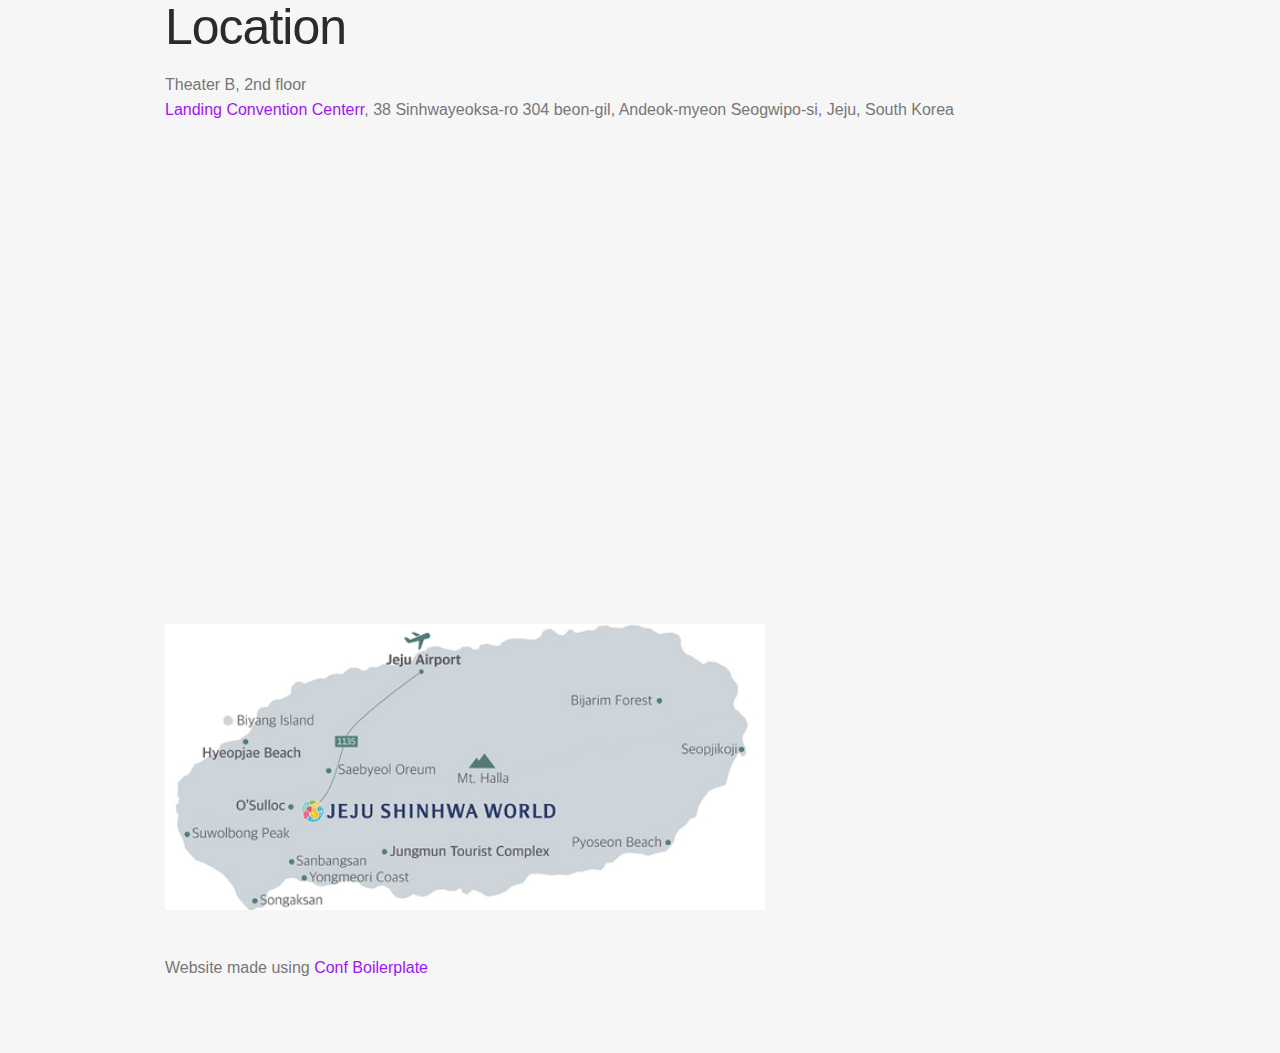
==== commit 7818cccb: "updated" ====
--- a/index.html
+++ b/index.html
@@ -1,6 +1,6 @@
 <!doctype html>
 <html itemscope itemtype="http://schema.org/Event">
-<head><script src="/livereload.js?mindelay=10&amp;v=2&amp;port=1313&amp;path=livereload" data-no-instant defer></script>
+<head>
   <title itemprop="name">SAFE-DRIVE: Data-Driven Simulations and Multi-Agent Interactions for Autonomous Vehicle Safety</title>
 
   <meta charset="utf-8">
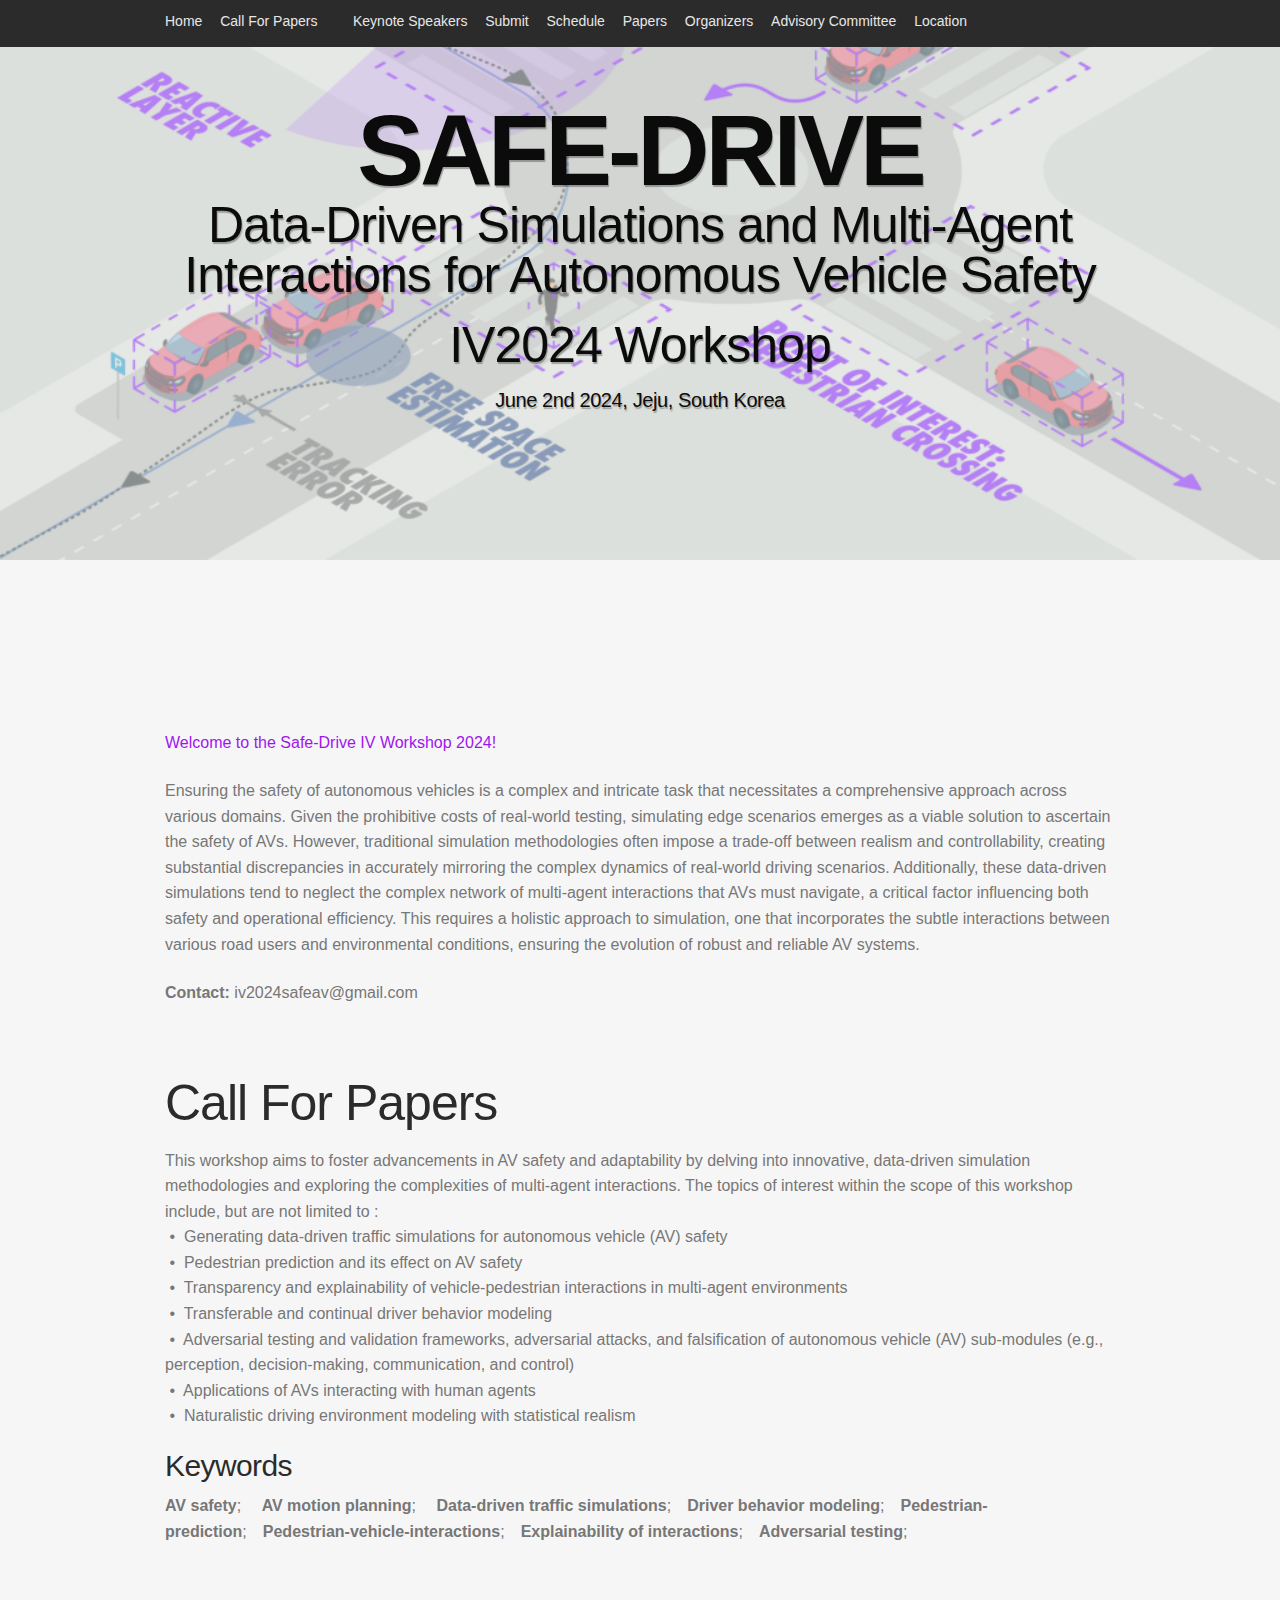
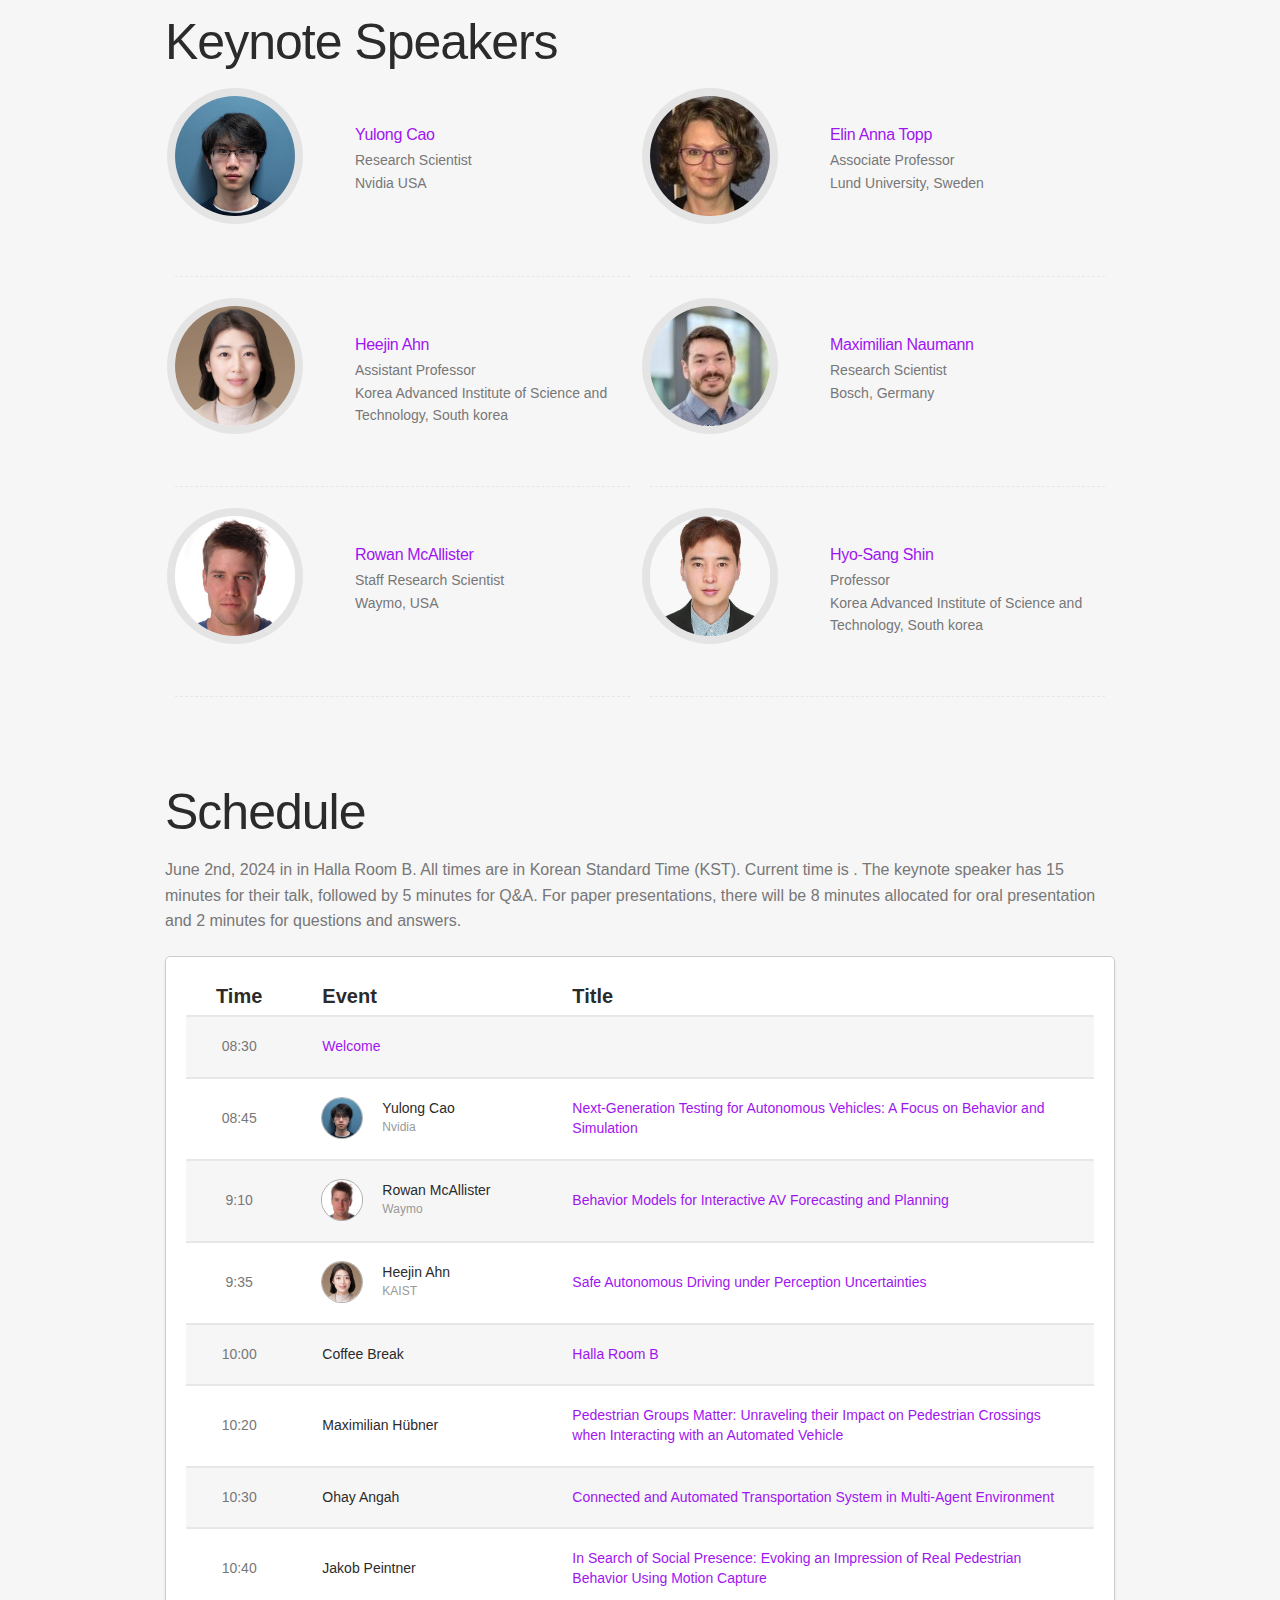
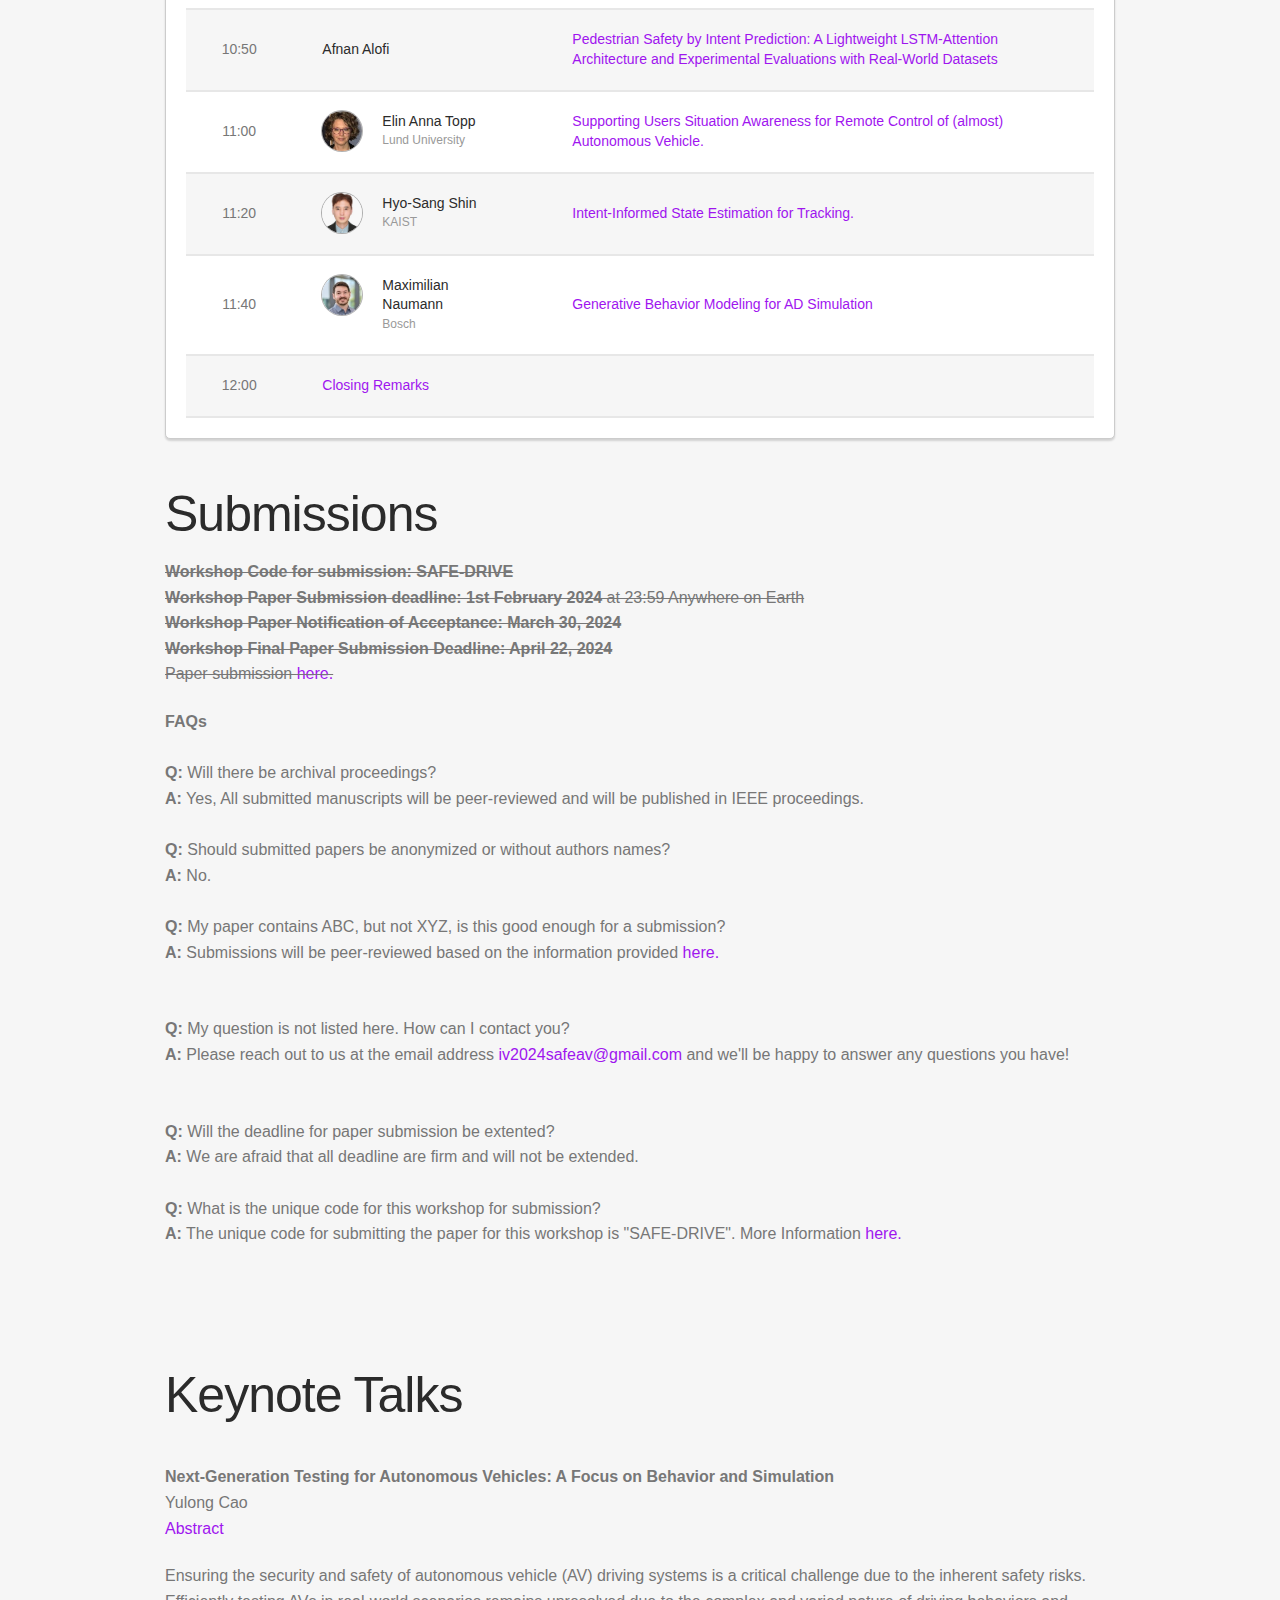
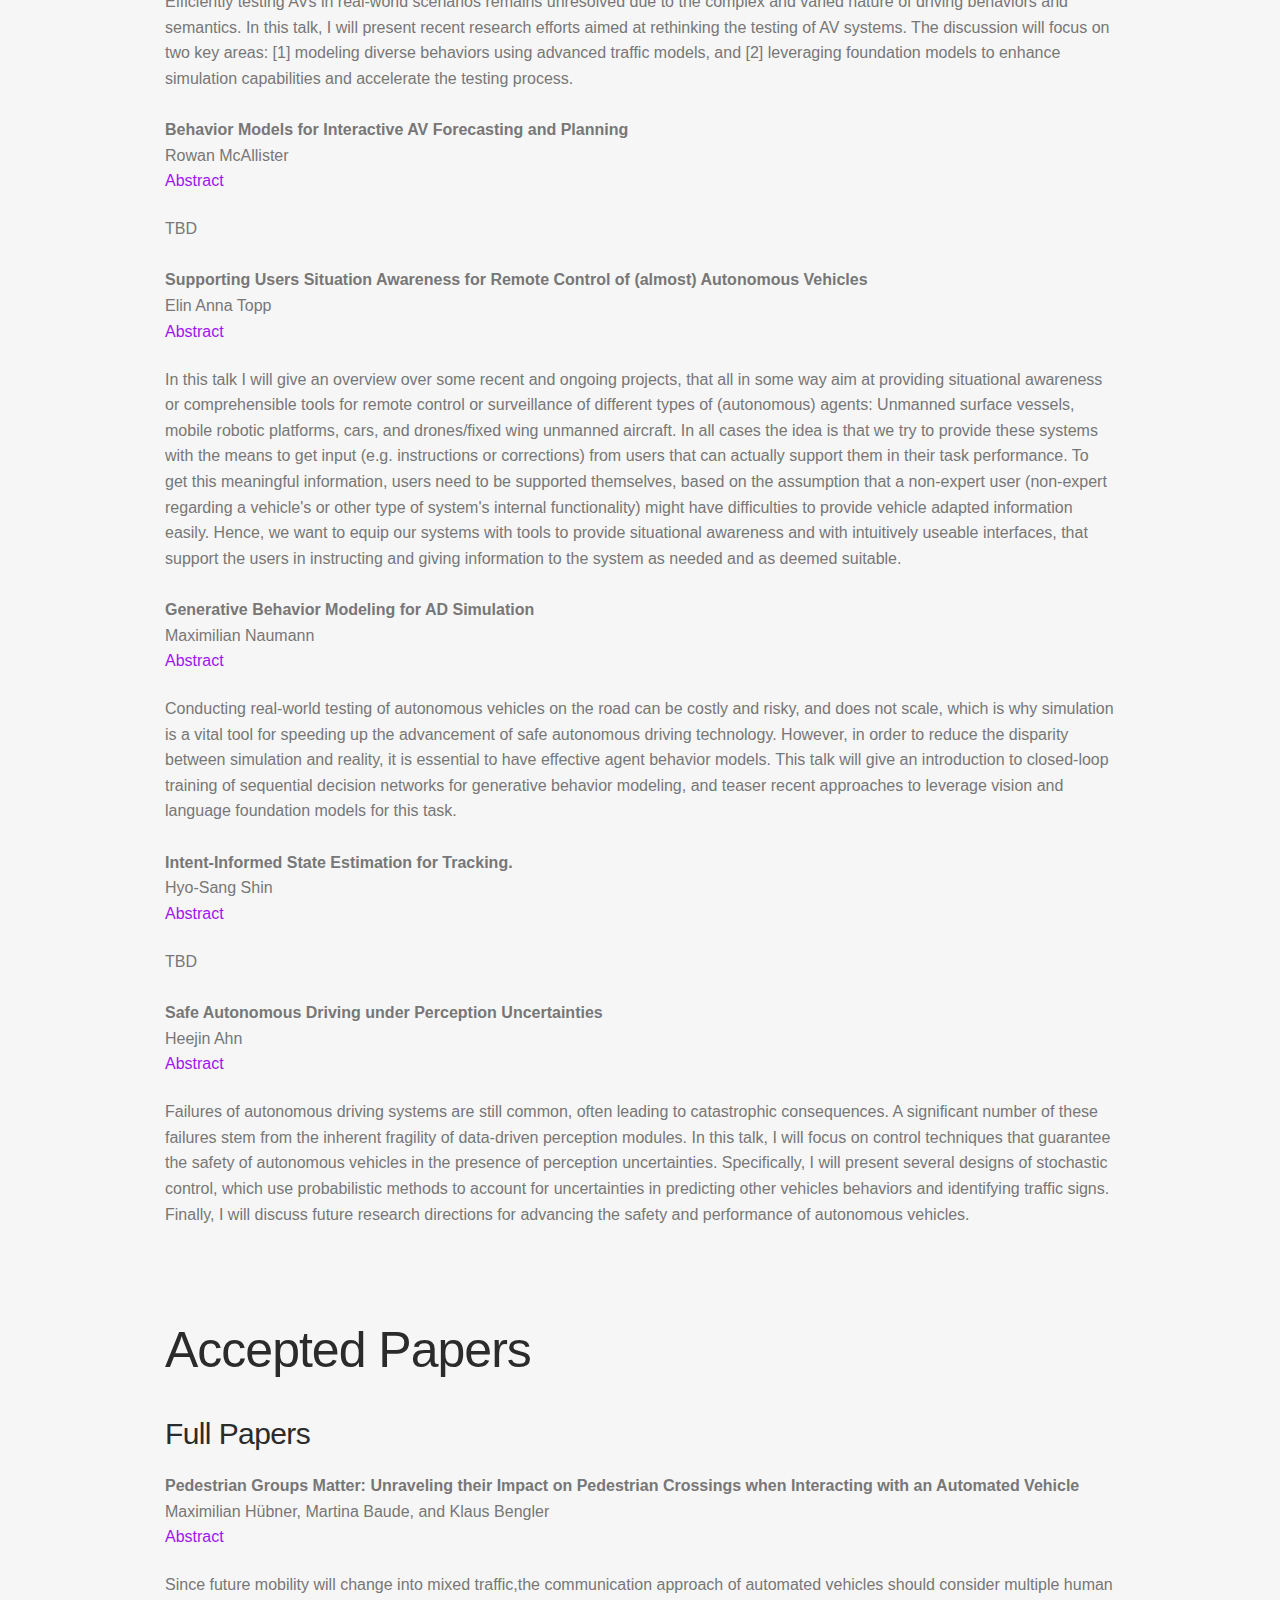
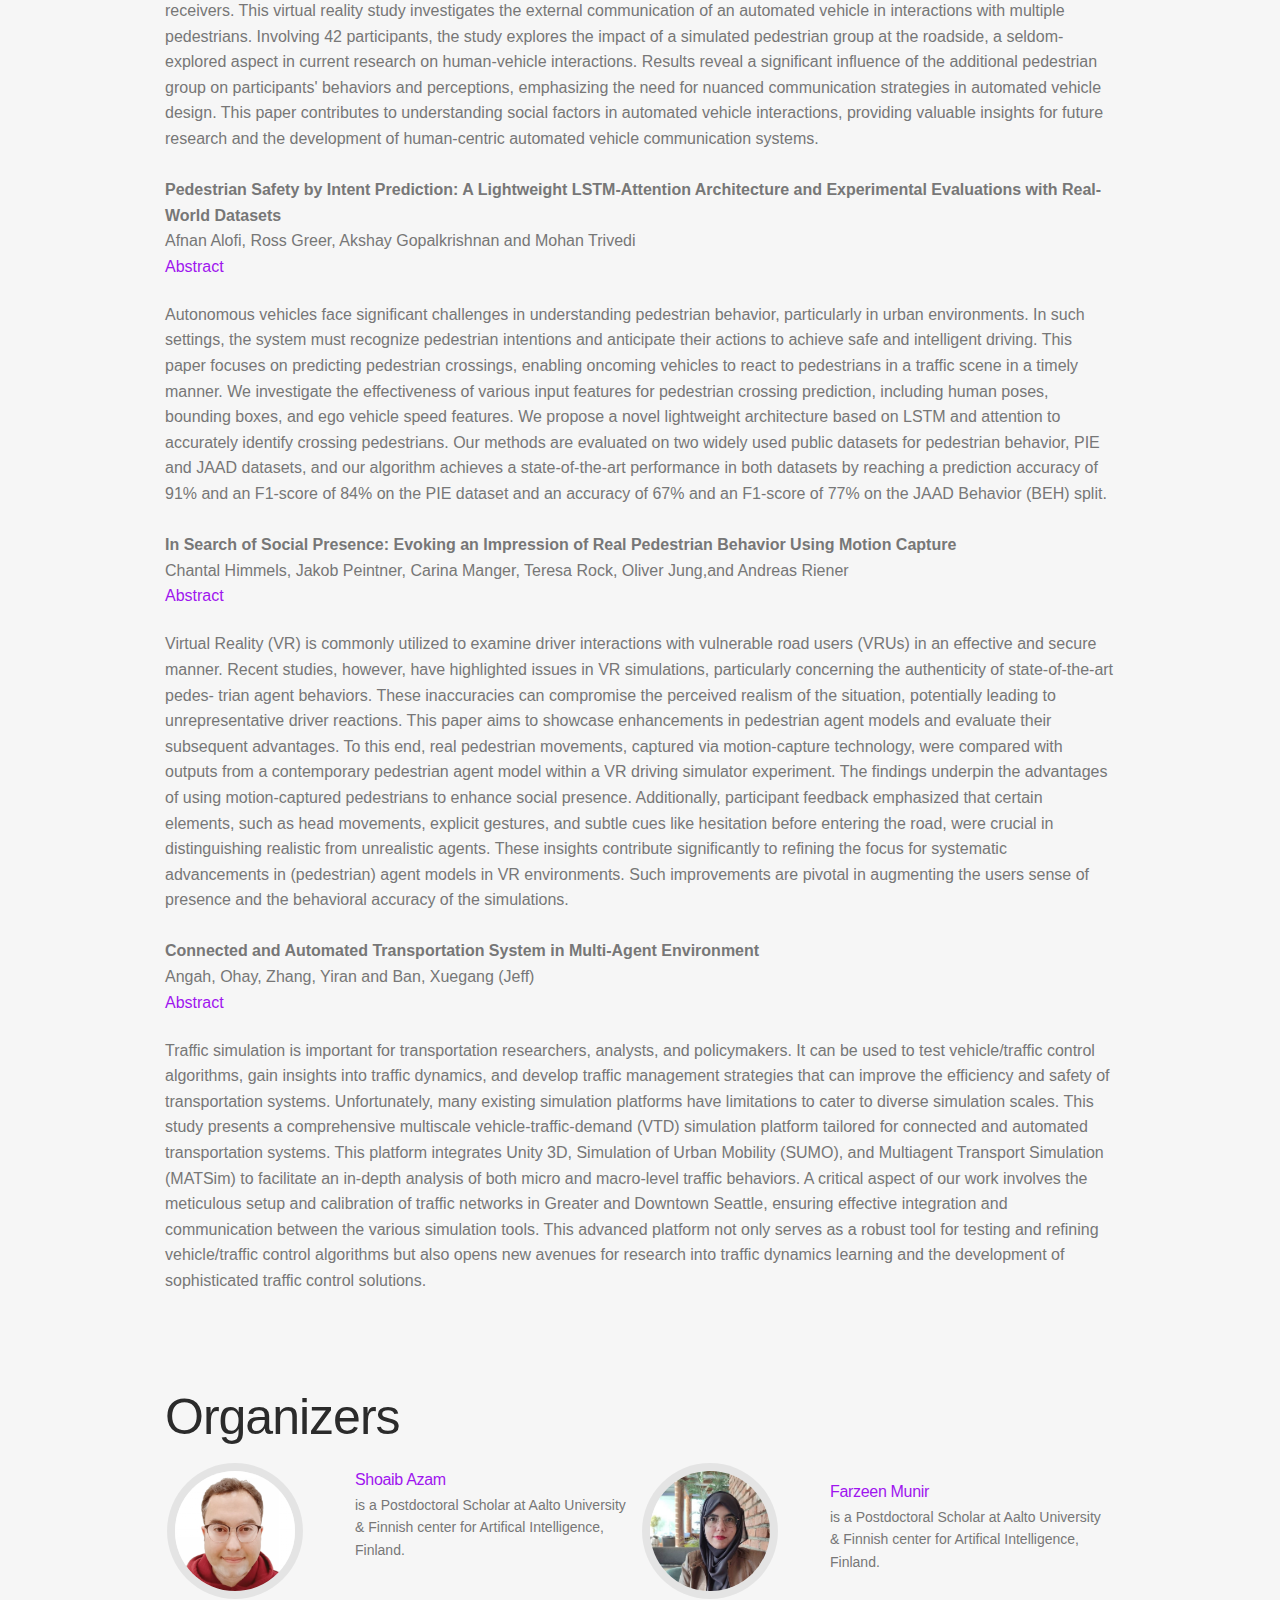
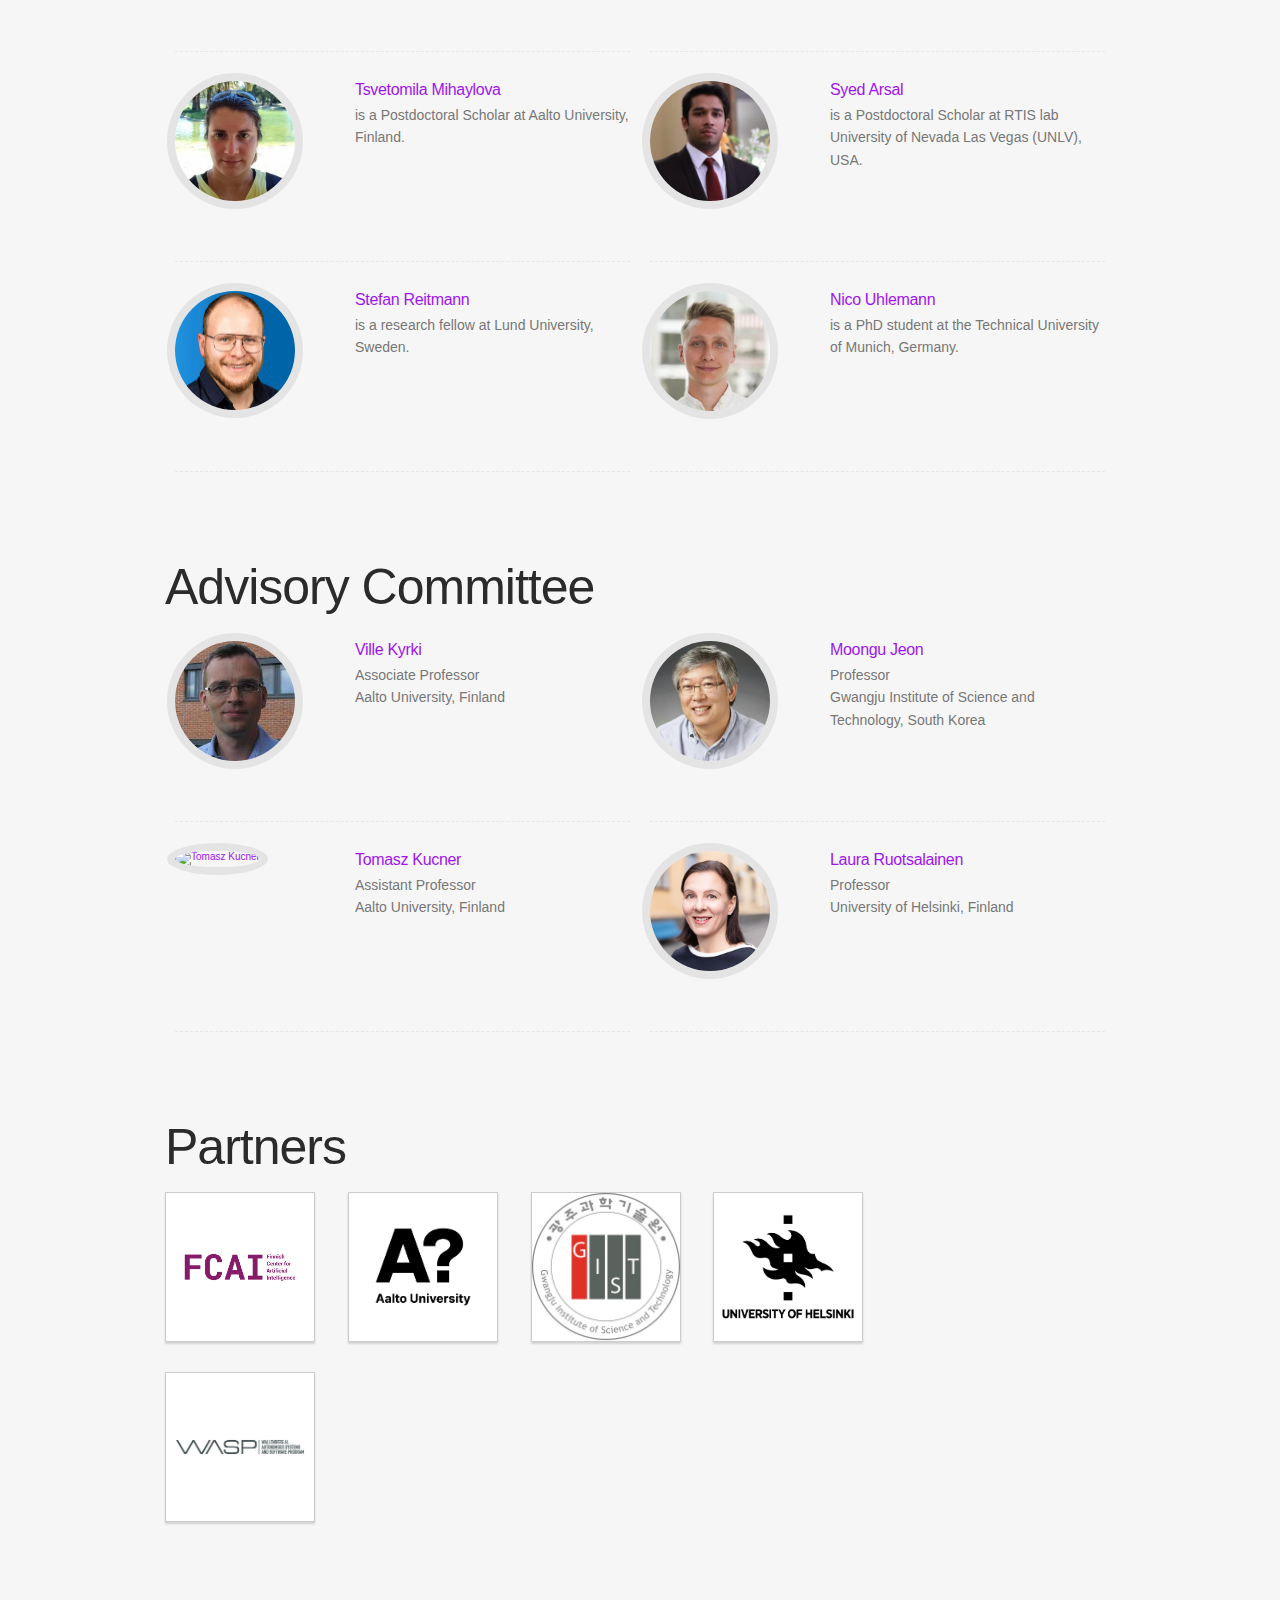
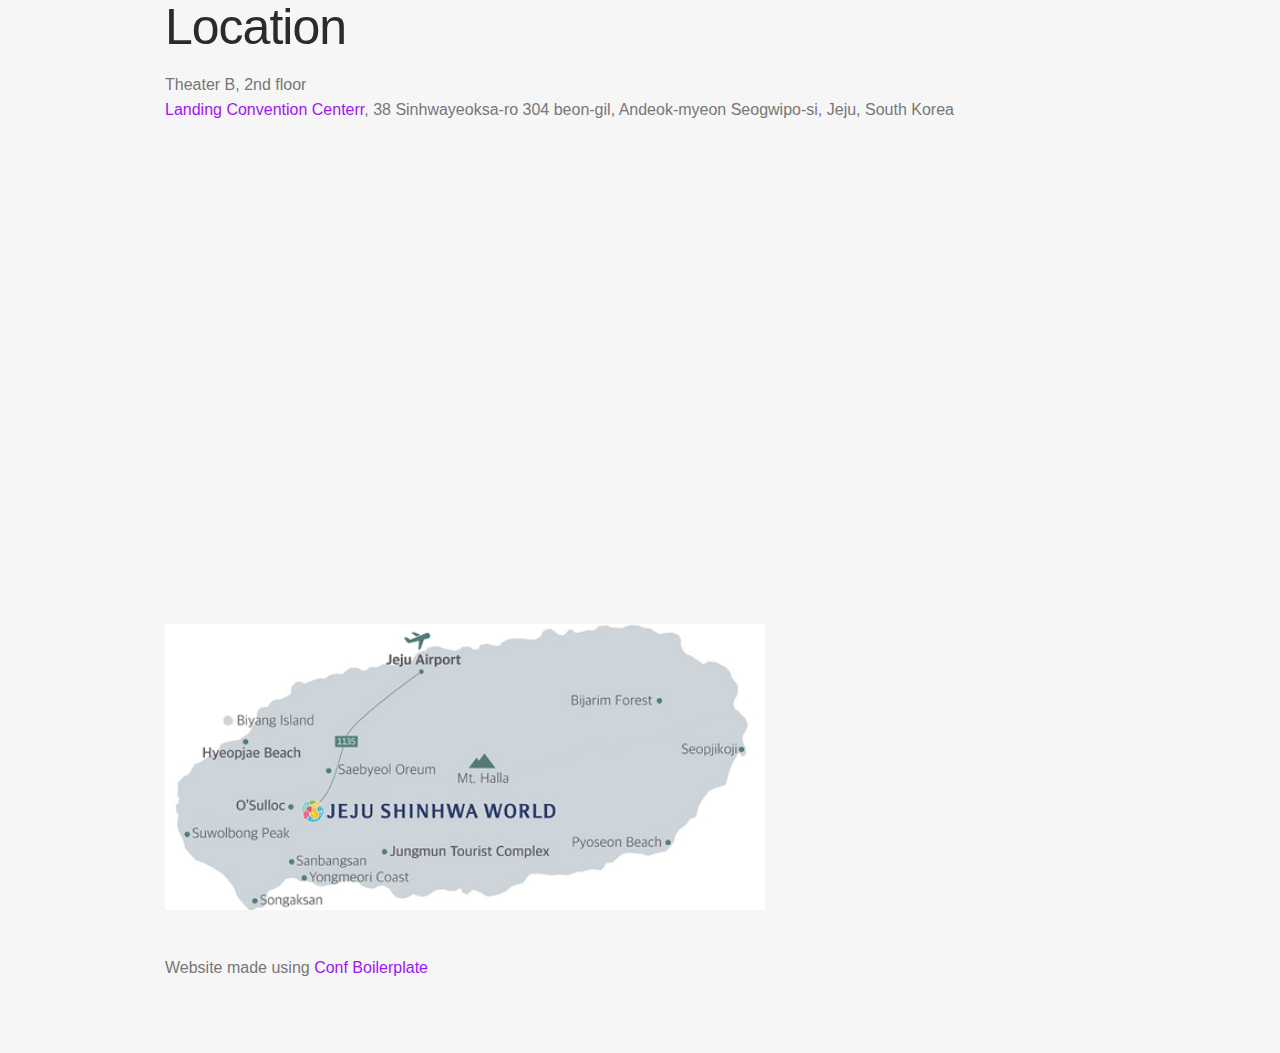
==== commit c5099be6: "updated" ====
--- a/index.html
+++ b/index.html
@@ -259,7 +259,7 @@
 
         <h3 class="speakers-name"><a href="https://research.nvidia.com/person/yulong-cao" target="_blank" title="Yulong Cao"> Yulong Cao</a>
         </h3>
-        <p class="speakers-bio">  Research Scientist, Nvidia USA</p>
+        <p class="speakers-bio">  Research Scientist <br> Nvidia USA</p>
         
       </li>
 
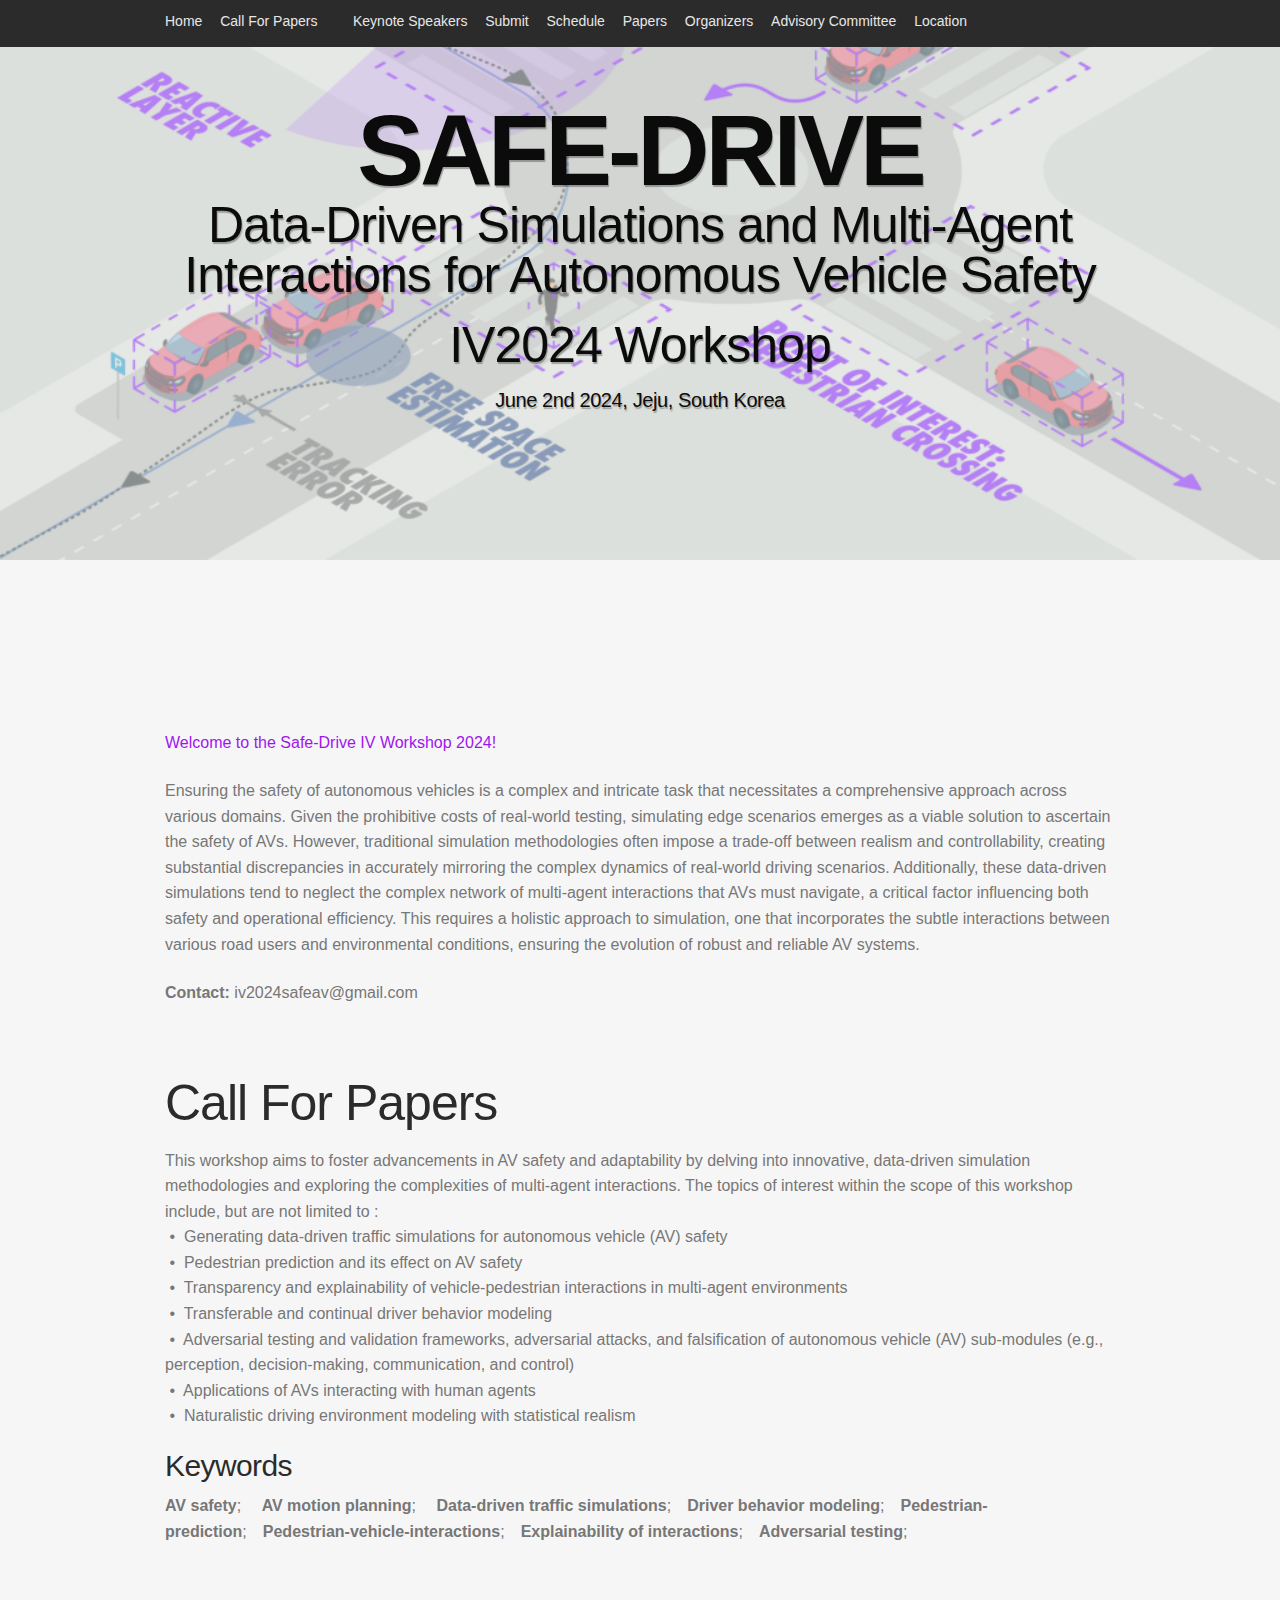
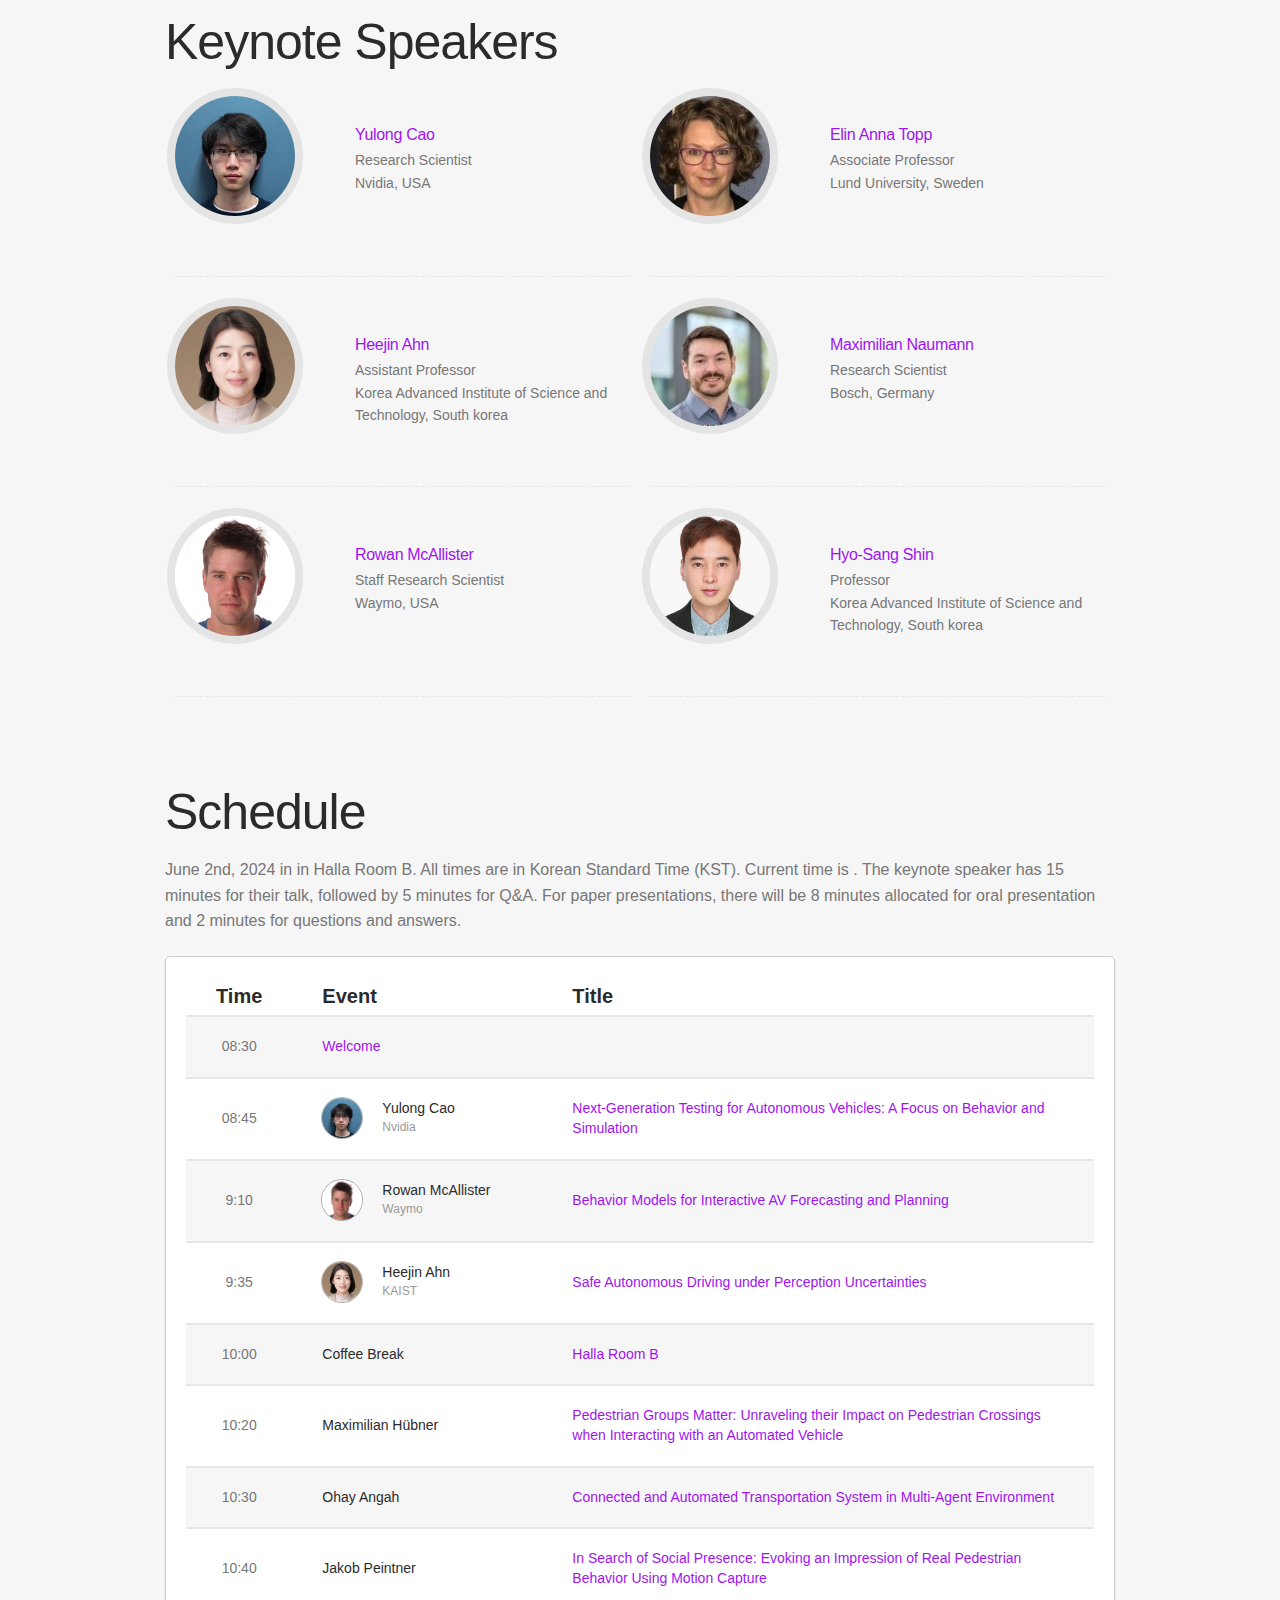
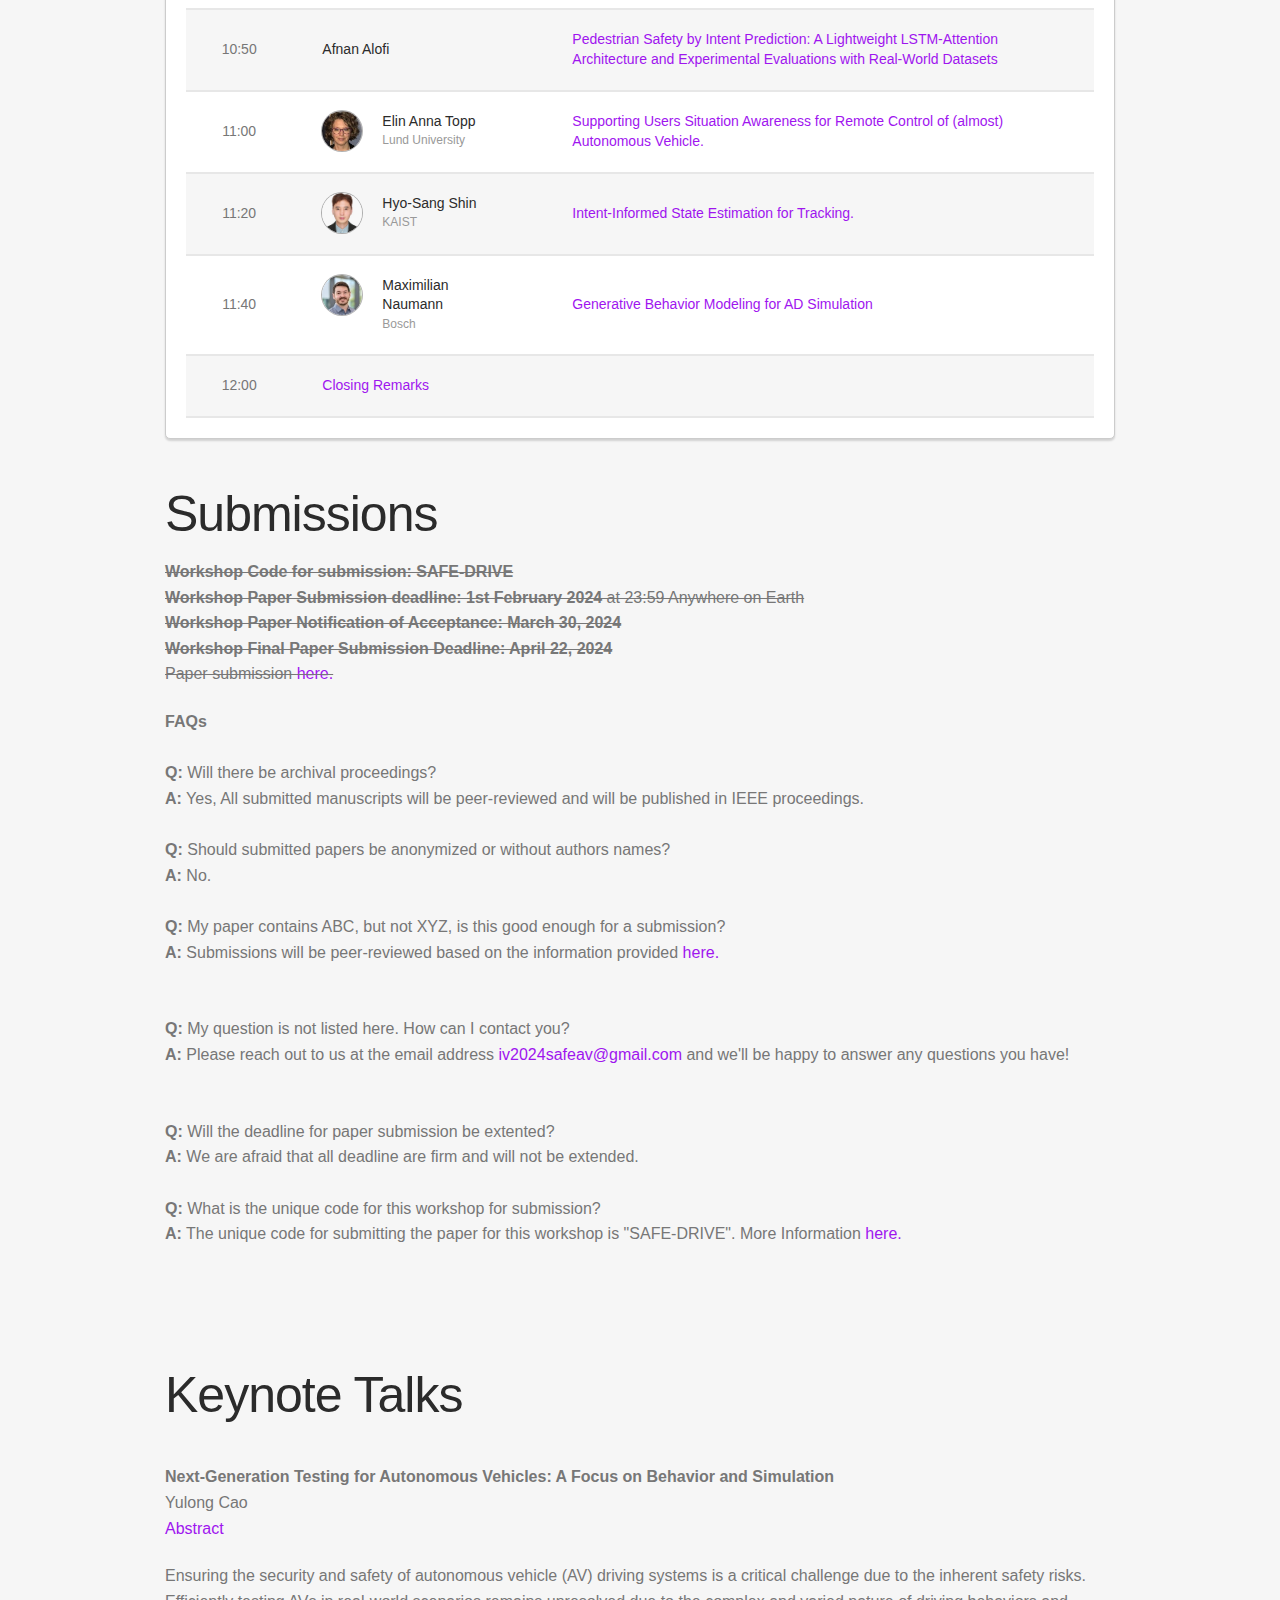
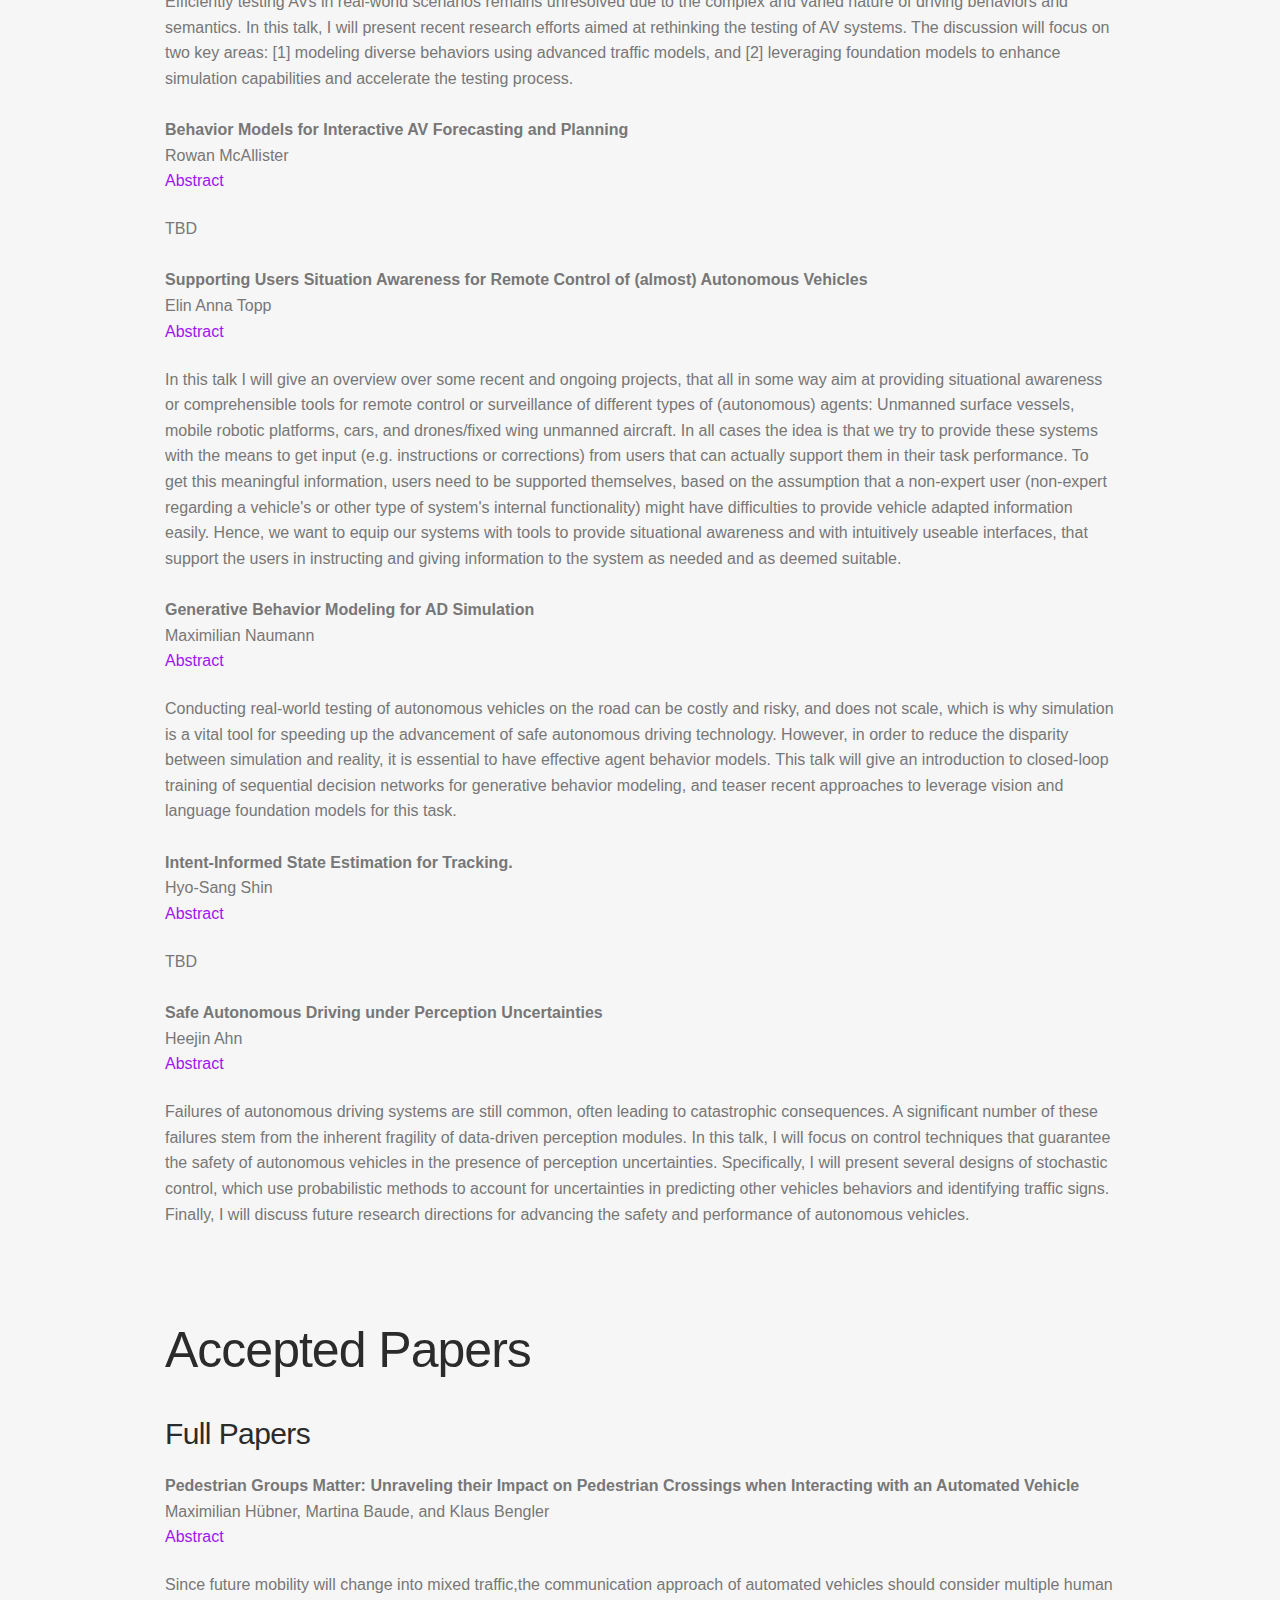
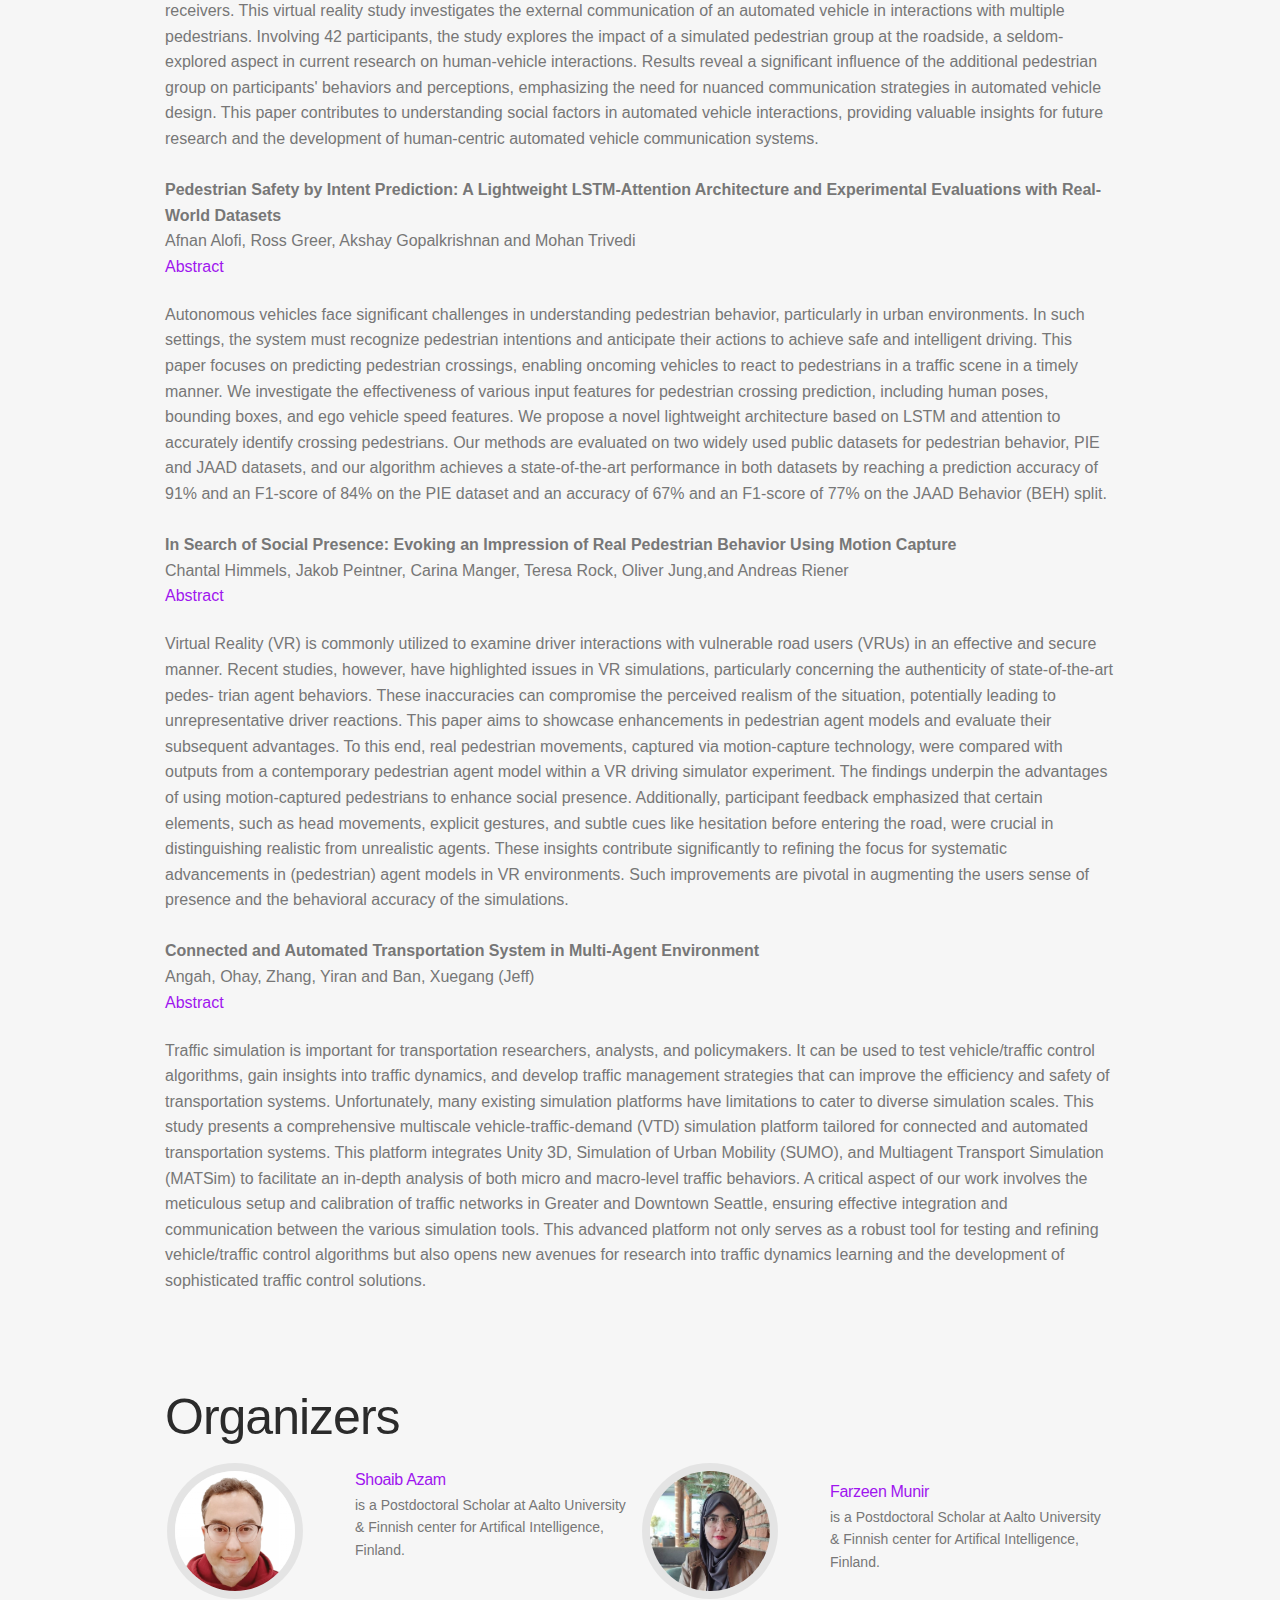
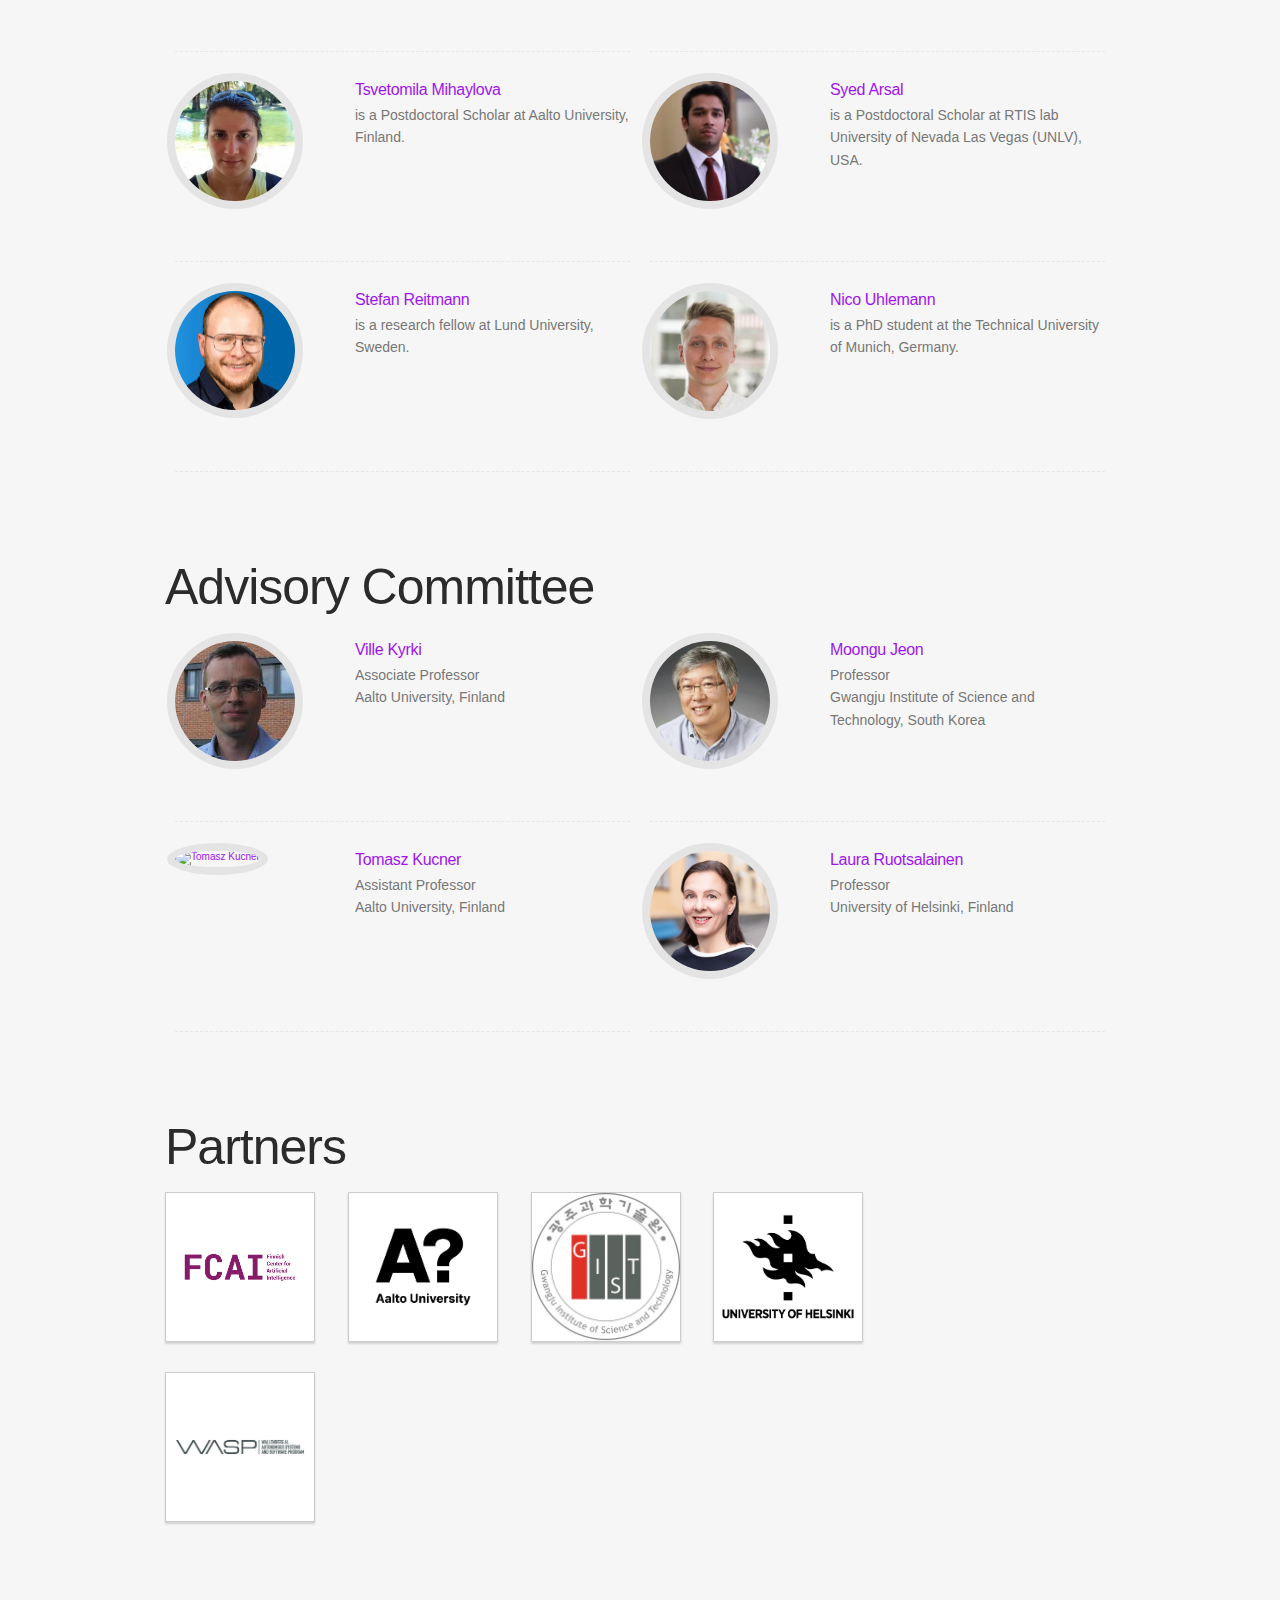
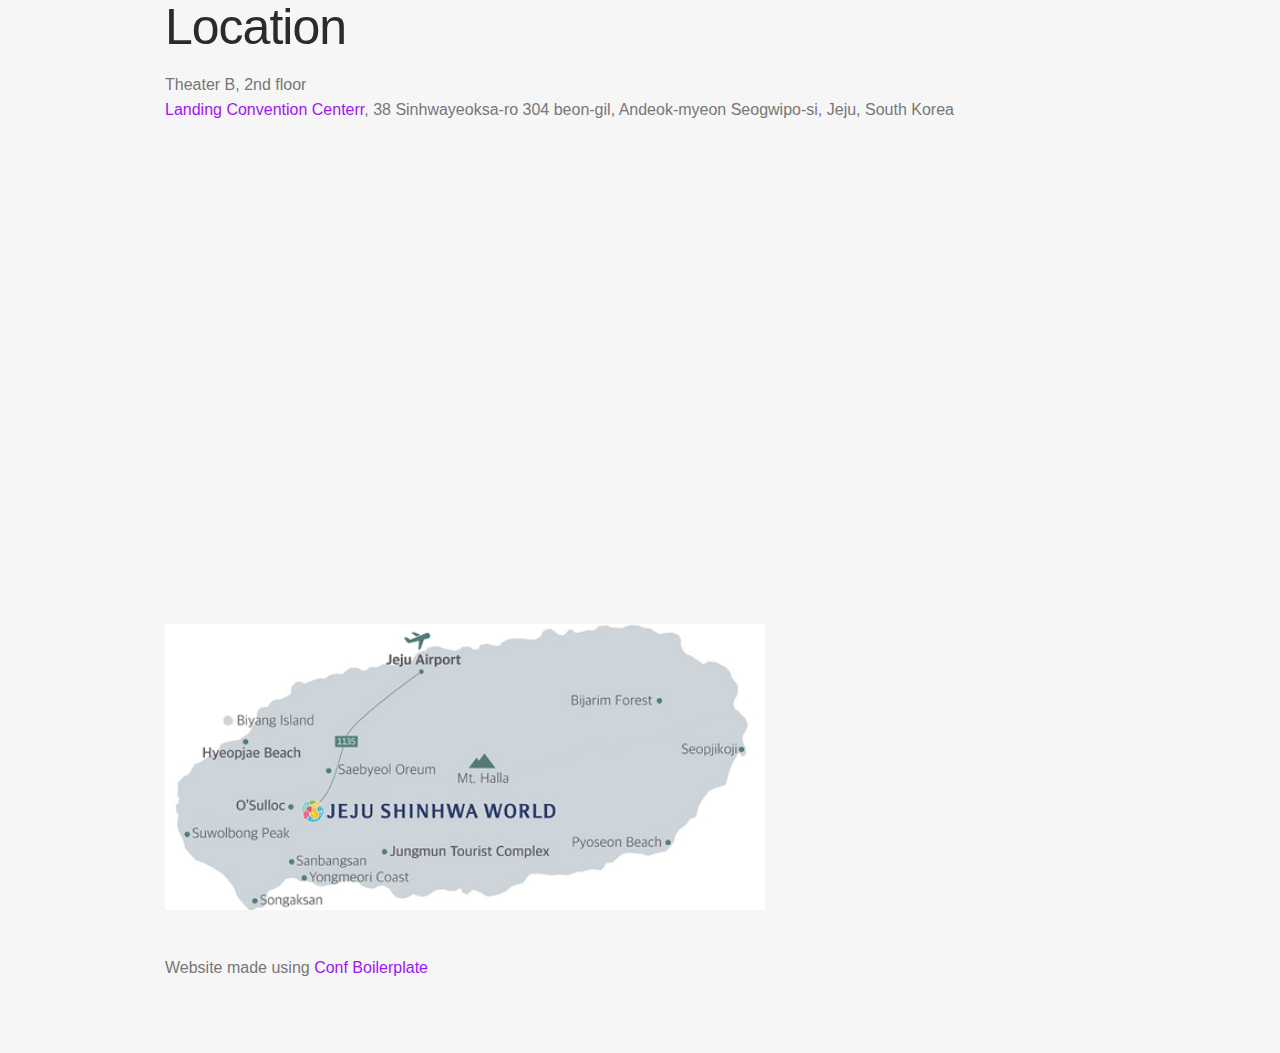
==== commit c6fcf02d: "updated" ====
--- a/index.html
+++ b/index.html
@@ -259,7 +259,7 @@
 
         <h3 class="speakers-name"><a href="https://research.nvidia.com/person/yulong-cao" target="_blank" title="Yulong Cao"> Yulong Cao</a>
         </h3>
-        <p class="speakers-bio">  Research Scientist <br> Nvidia USA</p>
+        <p class="speakers-bio">  Research Scientist <br> Nvidia, USA</p>
         
       </li>
 
